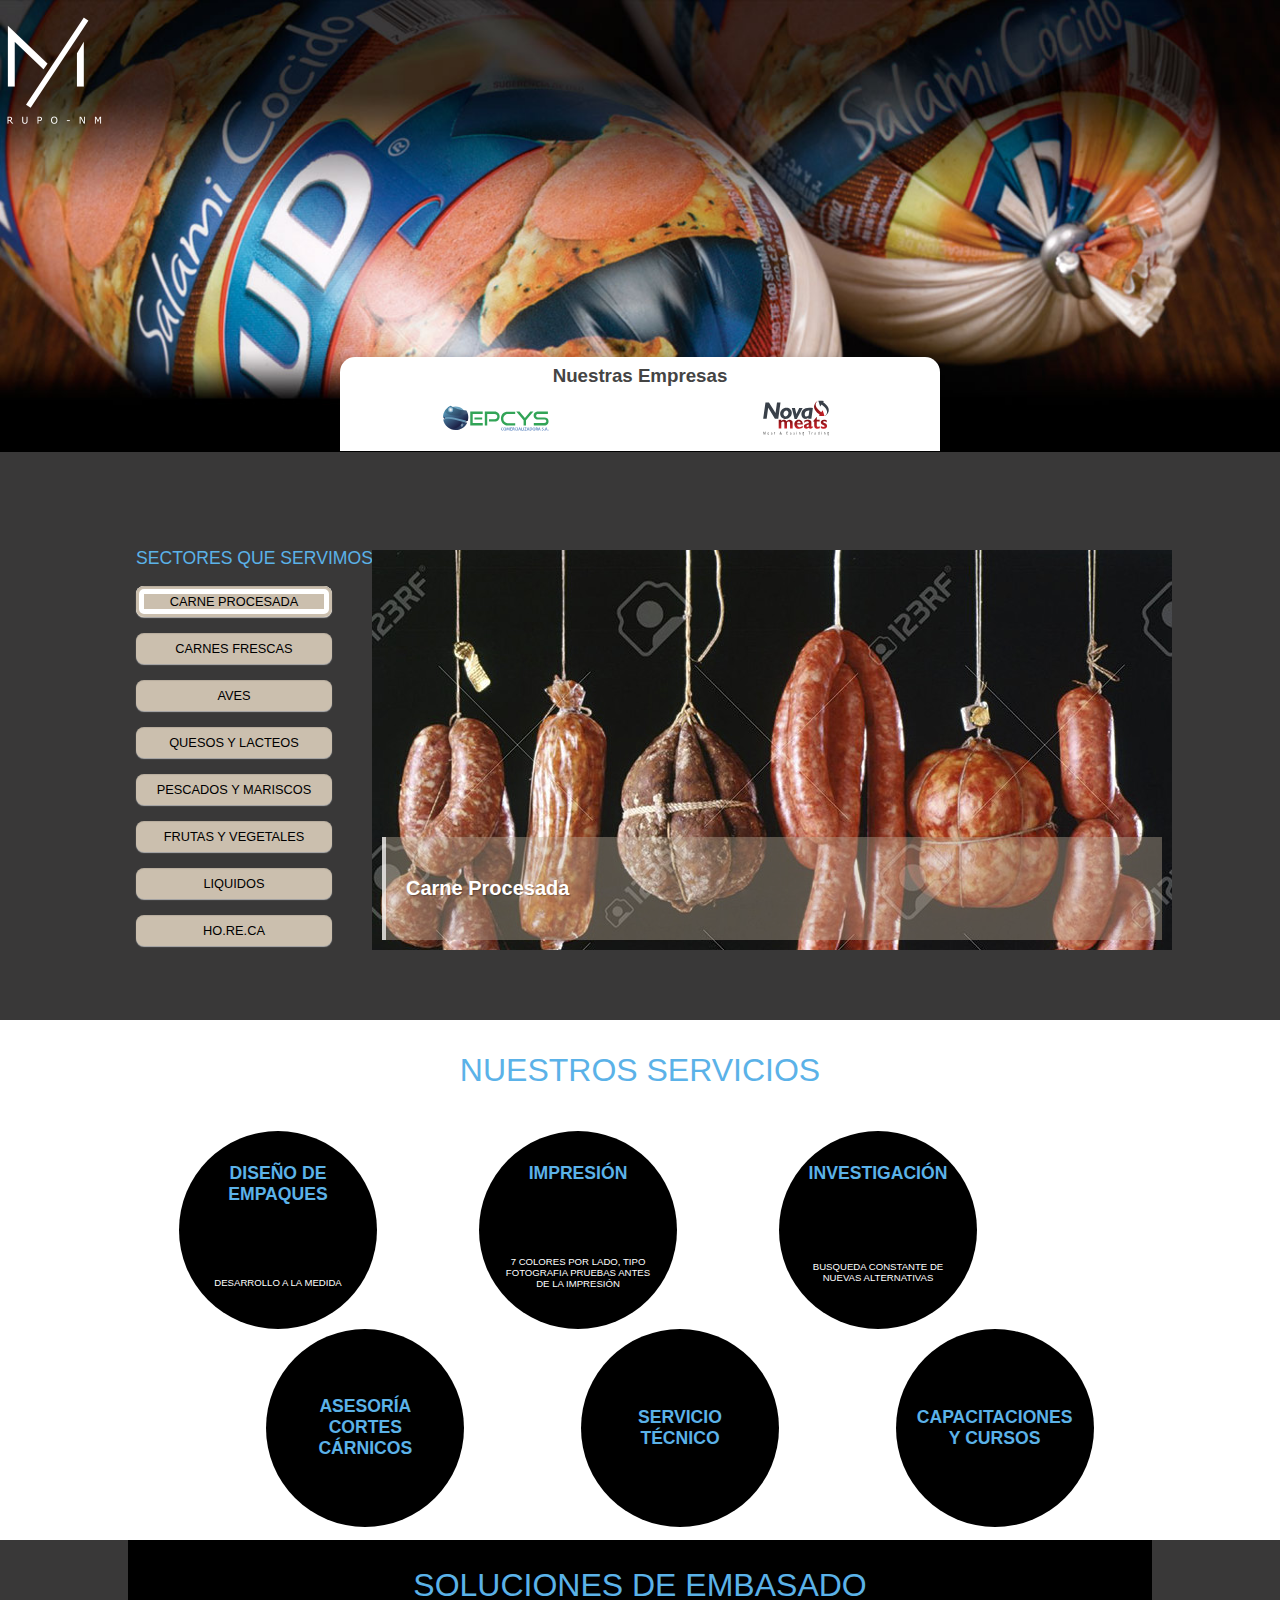
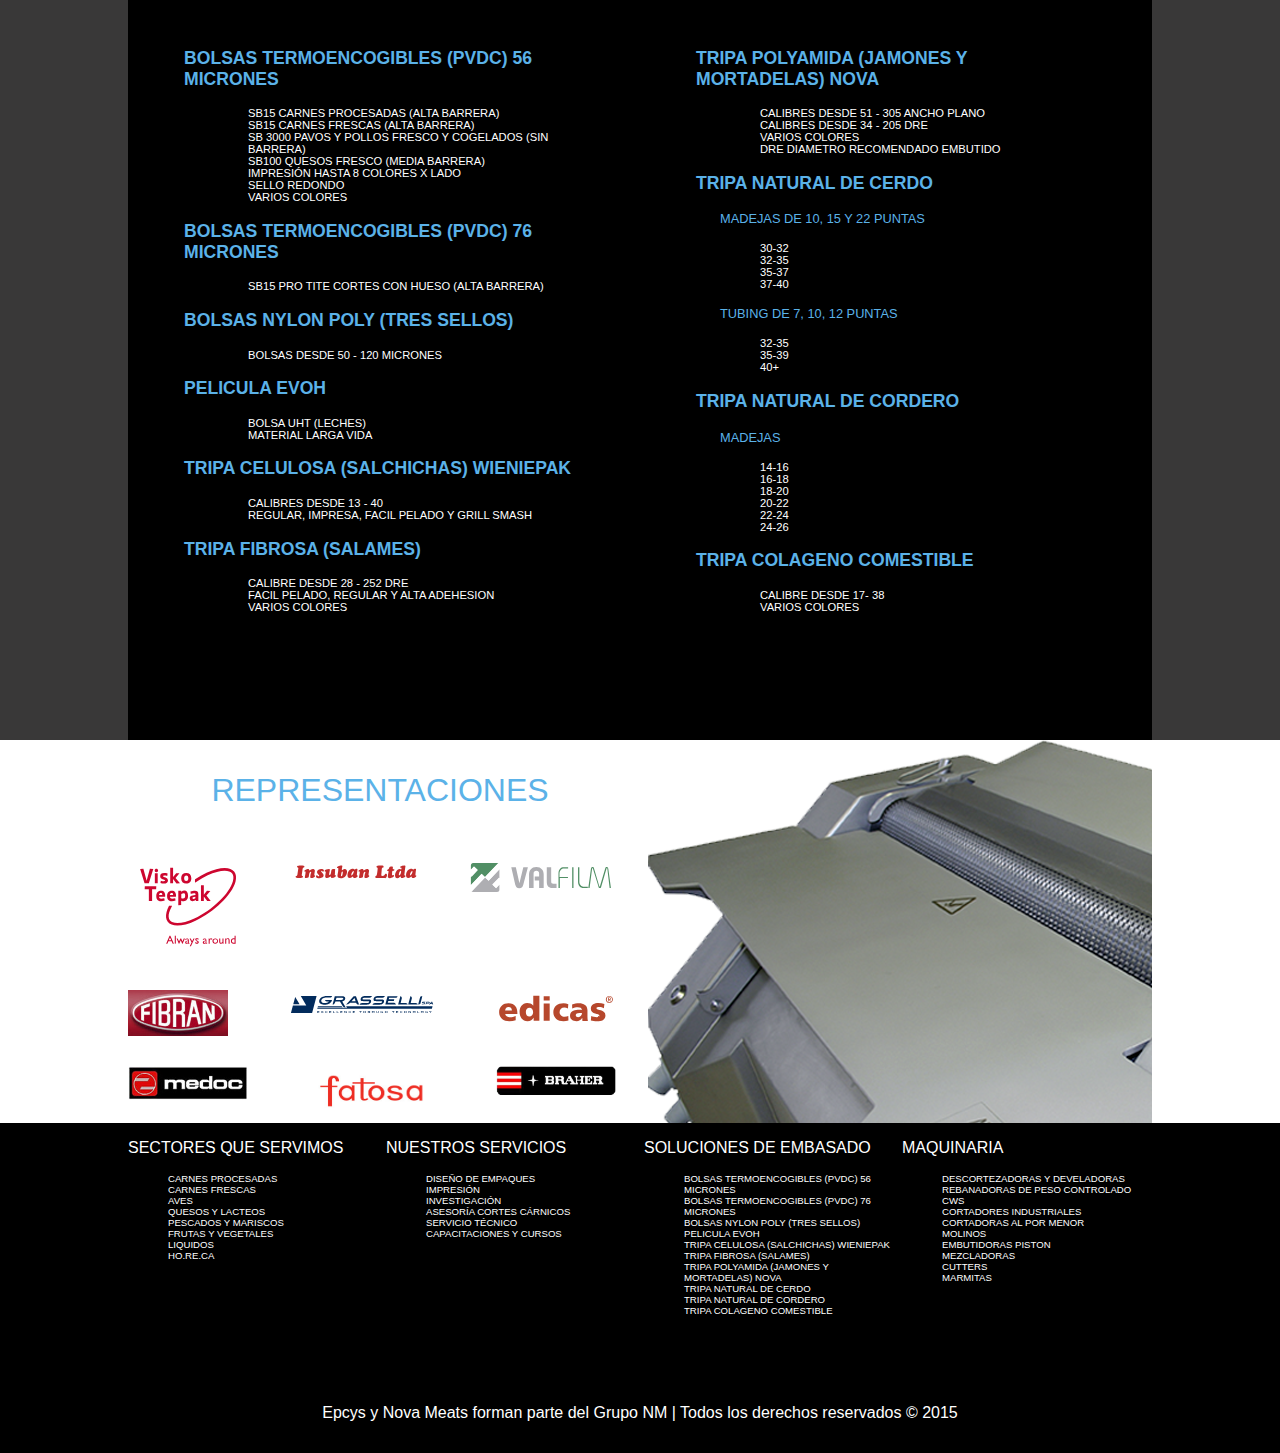
==== index.html @ 017ce6ab "cambio de imagen en pescados y mariscos" ====
<!DOCTYPE html>
<html lang="en"></html>
<head>
  <meta charset="UTF-8"/>
  <title>Grupo NM</title>
  <meta name="viewport" content="width=device-width, initial-scale=1.0"/>
  <link rel="stylesheet" type="text/css" href="./public/css/demo.css"/>
  <link rel="stylesheet" type="text/css" href="./public/css/slicebox.css"/>
  <link rel="stylesheet" type="text/css" href="./public/css/custom.css"/>
  <script type="text/javascript" src="./public/js/vendor/modernizr.custom.46884.js"></script>
  <link rel="stylesheet" href="./public/css/styles.css"/>
</head>
<body>
  <div class="Layout">
    <div class="Header">
      <div class="container">
        <div class="Header-nav"><img src="./public/images/logognm.png" alt="" class="Header-nav_logo"/>
          <ul class="Header-nav_list">
            <l1 class="Header-nav_items">SECTORES QUE SERVIMOS</l1><img src="./public/images/separadores2.png" alt=""/>
            <l1 class="Header-nav_items">NUESTROS SERVICIOS</l1><img src="./public/images/separadores2.png" alt=""/>
            <l1 class="Header-nav_items">SOLUCIONES DE EMBASADO</l1><img src="./public/images/separadores2.png" alt=""/>
            <l1 class="Header-nav_items">MAQUINARIA</l1><img src="./public/images/separadores2.png" alt=""/>
            <l1 class="Header-nav_items">REPRESENTACIONES	</l1>
          </ul>
        </div>
      </div>
      <div class="Header-slides">
        <ul class="rslides">
          <li><img src="./public/images/slides/01.jpg" alt="Salami" title="Salami"/></li>
          <li><img src="./public/images/slides/02.jpg"/></li>
          <li><img src="./public/images/slides/03.jpg"/></li>
          <li><img src="./public/images/slides/04.jpg"/></li>
        </ul>
      </div>
      <div class="Header-empresas">
        <h3 class="h3-Empresas">Nuestras Empresas</h3>
        <div class="Header-empresas_logos"><a href="http://epcys.com/"><img src="./public/svg/logoEpcys.svg" alt="" class="Header-empresas_Epcys"/></a><a href="http://novameats.com.ec/"><img src="./public/svg/logoNova.svg" alt="" class="Header-empresas_Nova"/></a></div>
      </div>
    </div>
    <!-- SECTORES-->
    <div class="Sectores">
      <div class="containerGal">
        <div id="nav-dots" class="nav-dots">
          <div class="Sectores-titulo"> SECTORES QUE SERVIMOS</div><span class="nav-dot-current">CARNE PROCESADA</span><span>CARNES FRESCAS</span><span>AVES</span><span>QUESOS Y LACTEOS</span><span>PESCADOS Y MARISCOS</span><span>FRUTAS Y VEGETALES</span><span>LIQUIDOS</span><span>HO.RE.CA</span>
        </div>
        <div class="wrapper">
          <ul id="sb-slider" class="sb-slider">
            <li><a href="#" target="_blank"><img src="./public/images/gallery/cProcesada.jpg" alt="Carne Procesada"/></a>
              <div class="sb-description">
                <h3>Carne Procesada</h3>
              </div>
            </li>
            <li><a href="#" target="_blank"><img src="./public/images/gallery/cFrescas.jpg" alt="Carnes Frescas"/></a>
              <div class="sb-description">
                <h3>Carnes Frescas</h3>
              </div>
            </li>
            <li><a href="#" target="_blank"><img src="./public/images/gallery/aves.jpg" alt="Aves"/></a>
              <div class="sb-description">
                <h3>Aves</h3>
              </div>
            </li>
            <li><a href="#" target="_blank"><img src="./public/images/gallery/quesosL.jpg" alt="Quesos y Lácteos"/></a>
              <div class="sb-description">
                <h3>Quesos y Lácteos</h3>
              </div>
            </li>
            <li><a href="#" target="_blank"><img src="./public/images/gallery/pescado2.jpg" alt="Pescados y Mariscos"/></a>
              <div class="sb-description">
                <h3>Pescados y Mariscos</h3>
              </div>
            </li>
            <li><a href="#" target="_blank"><img src="./public/images/gallery/frutas.jpg" alt="Frutas y Vegetales"/></a>
              <div class="sb-description">
                <h3>Frutas y Vegetales</h3>
              </div>
            </li>
            <li><a href="#" target="_blank"><img src="./public/images/gallery/liquidos.jpg" alt="Líquidos"/></a>
              <div class="sb-description">
                <h3>Líquidos</h3>
              </div>
            </li>
            <li><a href="#" target="_blank"><img src="./public/images/gallery/horeca.jpg" alt="HO.RE.CA."/></a>
              <div class="sb-description">
                <h3>HO.RE.CA.</h3>
              </div>
            </li>
          </ul>
          <div id="shadow" class="shadow"></div>
        </div>
      </div>
    </div>
    <!-- SERVICIOS-->
    <div class="Servicios">
      <p class="Servicios-titulo">NUESTROS SERVICIOS</p>
      <div class="Contenedor-circulos">
        <div class="Contenedor-circulos_arriba">
          <div class="Servicios-circulos">
            <h2>DISEÑO DE EMPAQUES</h2>
            <p>DESARROLLO A LA MEDIDA</p>
          </div>
          <div class="Servicios-circulos">
            <h2>IMPRESIÓN</h2>
            <p>7 COLORES POR LADO, TIPO FOTOGRAFIA PRUEBAS ANTES DE LA IMPRESIÓN</p>
          </div>
          <div class="Servicios-circulos">
            <h2>INVESTIGACIÓN</h2>
            <p>BUSQUEDA CONSTANTE DE NUEVAS ALTERNATIVAS</p>
          </div>
        </div>
        <div class="Contenedor-circulos_abajo">
          <div class="Servicios-circulos">
            <h2 class="h2-abajo">ASESORÍA CORTES CÁRNICOS</h2>
          </div>
          <div class="Servicios-circulos">
            <h2 class="h2-abajo">SERVICIO TÉCNICO</h2>
          </div>
          <div class="Servicios-circulos">
            <h2 class="h2-abajo">CAPACITACIONES Y CURSOS</h2>
          </div>
        </div>
      </div>
    </div>
    <!-- EMBASADO-->
    <div class="Embasado">
      <h2 class="Embasado-titulo">SOLUCIONES DE EMBASADO</h2>
      <div class="Embasado-layout">
        <div class="Embasado-colIzq">
          <h3>BOLSAS TERMOENCOGIBLES (PVDC) 56 MICRONES</h3>
          <ul>
            <li>SB15 CARNES PROCESADAS (ALTA BARRERA)</li>
            <li>SB15 CARNES FRESCAS (ALTA BARRERA)</li>
            <li>SB 3000  PAVOS Y POLLOS FRESCO Y COGELADOS (SIN BARRERA)</li>
            <li>SB100 QUESOS FRESCO  (MEDIA BARRERA)</li>
            <li>IMPRESIÓN HASTA 8 COLORES X LADO</li>
            <li>SELLO REDONDO</li>
            <li>VARIOS COLORES</li>
          </ul>
          <h3>BOLSAS TERMOENCOGIBLES (PVDC) 76 MICRONES</h3>
          <ul> 
            <li>SB15 PRO TITE CORTES CON HUESO (ALTA BARRERA)</li>
          </ul>
          <h3>BOLSAS NYLON POLY (TRES SELLOS)</h3>
          <ul> 
            <li>BOLSAS DESDE 50  - 120 MICRONES</li>
          </ul>
          <h3>PELICULA EVOH </h3>
          <ul>
            <li>BOLSA UHT (LECHES)</li>
            <li>MATERIAL LARGA VIDA</li>
          </ul>
          <h3>TRIPA CELULOSA  (SALCHICHAS) WIENIEPAK</h3>
          <ul>
            <li>CALIBRES DESDE 13 - 40</li>
            <li>REGULAR, IMPRESA, FACIL PELADO Y GRILL SMASH</li>
          </ul>
          <h3>TRIPA FIBROSA (SALAMES)</h3>
          <ul>
            <li>CALIBRE DESDE 28 - 252 DRE</li>
            <li>FACIL PELADO, REGULAR Y ALTA ADEHESION</li>
            <li>VARIOS COLORES</li>
          </ul>
        </div>
        <!-- COLUMNA DERECHA-->
        <div class="Embasado-colDer">
          <h3>TRIPA POLYAMIDA (JAMONES Y MORTADELAS) NOVA</h3>
          <ul>
            <li>CALIBRES DESDE 51 - 305 ANCHO PLANO</li>
            <li>CALIBRES DESDE 34 - 205 DRE</li>
            <li>VARIOS COLORES</li>
            <li>DRE DIAMETRO RECOMENDADO EMBUTIDO</li>
          </ul>
          <h3>TRIPA NATURAL DE CERDO</h3>
          <p id="Embasado-colDer_subtitulo">MADEJAS DE 10, 15 Y 22 PUNTAS</p>
          <ul> 
            <li>30-32</li>
            <li>32-35</li>
            <li>35-37</li>
            <li>37-40</li>
          </ul>
          <p id="Embasado-colDer_subtitulo">TUBING  DE  7, 10, 12 PUNTAS</p>
          <ul> 
            <li>32-35</li>
            <li>35-39</li>
            <li>40+</li>
          </ul>
          <h3>TRIPA NATURAL DE CORDERO</h3>
          <p id="Embasado-colDer_subtitulo">MADEJAS</p>
          <ul>
            <li>14-16</li>
            <li>16-18</li>
            <li>18-20</li>
            <li>20-22</li>
            <li>22-24</li>
            <li>24-26</li>
          </ul>
          <h3>TRIPA COLAGENO COMESTIBLE</h3>
          <ul>
            <li>CALIBRE DESDE 17- 38</li>
            <li>VARIOS COLORES</li>
          </ul>
        </div>
      </div>
    </div>
    <!-- MAQUINARIA-->
    <div class="Maquinaria">
      <div class="Maquinaria-layout">
        <div class="Maquinaria-representaciones">
          <p>REPRESENTACIONES</p>
          <div class="Maquinaria-representaciones_logos"><a href="http://www.viskoteepak.com/"><img src="./public/svg/logoVisko.svg" alt="Viskoteepak" class="logo-visko"/></a><a href="http://190.107.176.73/~prodinwe/www/"><img src="./public/svg/logoInsuban.svg" alt="Insuban" class="logo-insuban"/></a><a href="http://www.valfilm.com.br/?language=es"><img src="./public/svg/logoValfilm.svg" alt="Valfilm" class="logo-valfilm"/></a><a href="http://grupofibran.com/fibran/home.php"><img src="./public/images/logoFibran.jpg" alt="Fibran" class="logo-fibran"/></a><a href="http://www.grasselli.com/es"><img src="./public/svg/logoGrasselli.svg" alt="Grasselli" class="logo-grasselli"/></a><a href="http://www.edicas.es/Inici"><img src="./public/svg/logoEdicas.svg" alt="Edicas" class="logo-edicas"/></a><a href="http://www.medocsa.com/"><img src="./public/images/logoMedoc.jpg" alt="Medoc" class="logo-medoc"/></a><a href="http://fatosa.com/"><img src="./public/images/logoFatosa.jpg" alt="Fatosa" class="logo-braher"/></a><a href="http://www.braher.com/"><img src="./public/images/logoBraher.png" alt="Braher" class="logo-braher"/></a></div>
        </div>
        <div class="Maquinaria-fondo"></div>
        <!--	p(class="Maquinaria-fondo_titulo") MAQUINARIA-->
      </div>
      <!-- FOOTER-->
    </div>
    <div class="Footer">
      <div class="Footer-layout">
        <div class="Footer-layout_col">
          <p class="Footer-titulos">SECTORES QUE SERVIMOS</p>
          <ul class="Footer-texto">
            <li>CARNES PROCESADAS</li>
            <li>CARNES FRESCAS</li>
            <li>AVES</li>
            <li>QUESOS Y LACTEOS</li>
            <li>PESCADOS Y MARISCOS</li>
            <li>FRUTAS Y VEGETALES</li>
            <li>LIQUIDOS</li>
            <li>HO.RE.CA</li>
          </ul>
        </div>
        <div class="Footer-layout_col">
          <p class="Footer-titulos">NUESTROS SERVICIOS</p>
          <ul class="Footer-texto">
            <li>DISEÑO DE EMPAQUES</li>
            <li>IMPRESIÓN</li>
            <li>INVESTIGACIÓN</li>
            <li>ASESORÍA CORTES CÁRNICOS</li>
            <li>SERVICIO TÉCNICO</li>
            <li>CAPACITACIONES Y CURSOS</li>
          </ul>
        </div>
        <div class="Footer-layout_col">
          <p class="Footer-titulos">SOLUCIONES DE EMBASADO</p>
          <ul class="Footer-texto">
            <li>BOLSAS TERMOENCOGIBLES (PVDC) 56 MICRONES</li>
            <li>BOLSAS TERMOENCOGIBLES (PVDC) 76 MICRONES</li>
            <li>BOLSAS NYLON POLY (TRES SELLOS)</li>
            <li>PELICULA EVOH</li>
            <li>TRIPA CELULOSA  (SALCHICHAS) WIENIEPAK</li>
            <li>TRIPA FIBROSA (SALAMES)</li>
            <li>TRIPA POLYAMIDA (JAMONES Y MORTADELAS) NOVA</li>
            <li>TRIPA NATURAL DE CERDO</li>
            <li>TRIPA NATURAL DE CORDERO</li>
            <li>TRIPA COLAGENO COMESTIBLE</li>
          </ul>
        </div>
        <div class="Footer-layout_col">
          <p class="Footer-titulos">MAQUINARIA</p>
          <ul class="Footer-texto">
            <li>DESCORTEZADORAS Y DEVELADORAS</li>
            <li>REBANADORAS DE PESO CONTROLADO CWS</li>
            <li>CORTADORES INDUSTRIALES</li>
            <li>CORTADORAS AL POR MENOR</li>
            <li>MOLINOS</li>
            <li>EMBUTIDORAS PISTON</li>
            <li>MEZCLADORAS</li>
            <li>CUTTERS</li>
            <li>MARMITAS</li>
          </ul>
        </div>
      </div>
      <div class="Footer-layout_copy">
        <p>Epcys y Nova Meats forman parte del <a href="http://gruponm.com/" class="linkGNM">Grupo NM | </a>Todos los derechos reservados © 2015</p>
      </div>
      <!-- Script		-->
    </div>
  </div>
  <script src="https://ajax.googleapis.com/ajax/libs/jquery/2.1.3/jquery.min.js"></script>
  <script src="./public/js/vendor/responsiveslides.min.js"></script>
  <script src="./public/js/slides.js"></script>
  <script type="text/javascript" src="./public/js/vendor/jquery.slicebox.js"></script>
  <script src="./public/js/gallery.js"></script>
</body>
---- public/css/demo.css ----
/**,
*:after,
*:before {
	-webkit-box-sizing: border-box;
	-moz-box-sizing: border-box;
	box-sizing: border-box;
	padding: 0;
	margin: 0;
}*/

/* Clearfix hack by Nicolas Gallagher: http://nicolasgallagher.com/micro-clearfix-hack/ */
.clearfix:after {
	content: "";
	display: table;
	clear: both;
}

/* General Demo Style */
body {
	background: #e4ebe9 url(../images/fancy_deboss.png) repeat top left;
	color: #444;
	font-family: "PT Sans Narrow", Arial, sans-serif;
	font-size: 13px;
	font-weight: 400;
    -webkit-font-smoothing: antialiased;
    overflow-x: hidden;
    min-width: 320px;
}

a {
	color: #000;
	text-decoration: none;
}

/*h1, h2, h5 {
	margin: 20px 20px 30px 20px;
	font-size: 56px;
	color: #fff;
	font-family: "Volkhov", serif;
	text-align: center;
	font-weight: 700;
	text-shadow: 1px 1px 3px #e0d1bc;
}*/

/*h1 span, h5 {
	font-size: 18px;
	display: block;
	font-style: italic;
	color: #997f5a;
	font-weight: 400;
	text-shadow: 0px 1px 1px #fff;
}*/

.containerGal {
	display: flex;
	justify-content: space-between;
	width: 1024px;
	height: 520px;
}

.wrapper {
	position: relative;
	width: 800px;
	left: 20px;
	top: 40px;
}

/* Header Style */
.codrops-top {
	line-height: 24px;
	font-size: 11px;
	background: #fff;
	background: rgba(255, 255, 255, 0.8);
	text-transform: uppercase;
	z-index: 9999;
	position: relative;
	font-family: Cambria, Georgia, serif;
	box-shadow: 1px 0px 2px rgba(0,0,0,0.2);
}

.codrops-top a {
	padding: 0px 10px;
	letter-spacing: 1px;
	color: #333;
	display: inline-block;
}

.codrops-top a:hover {
	background: rgba(255,255,255,0.6);
}

.codrops-top span.right {
	float: right;
}

.codrops-top span.right a {
	float: left;
	display: block;
}

/* More examples buttons */

.more {
	position: relative;
	clear: both;
	padding: 20px;
}

.more:before {
	content: "";
	position: absolute;
	background-color: #ddd1b6;
	box-shadow: 0 1px 0 rgba(255,255,255,0.8);
	height: 1px;
	width: 440px;
	left: 50%;
	margin-left: -220px;
	top: -10px;
}

.more ul {
	display: block;
	height: 32px;
	text-align: center;
}

.more ul li {
	display: inline-block;
	line-height: 24px;
}

.more ul li.selected a,
.more ul li.selected a:hover {
	background: #ae997a;
	color: #fff;
	text-shadow: none;
}

.more ul li a {
	text-shadow: 1px 1px 1px #fff;
	color: #555;
	background: #fbf9f5;
	padding: 2px 5px;
	margin: 0 2px;
	line-height: 18px;
	display: inline-block;
	box-shadow: 1px 1px 2px rgba(0,0,0,0.3);
}

.more ul li a:hover {
	background: #8c795d;
	color: #fff;
	text-shadow: none;
}

p.info {
	font-family: "Volkhov", serif;
	font-style: italic;
	color: #997f5a;
	text-shadow: 0 1px 0 rgba(255, 255, 255, 0.9);
	padding: 20px;
	display: block;
	clear: both;
	text-align: center;
	width: 100%;
	max-wdith: 440px;
	margin: 0 auto;
}
---- public/css/slicebox.css ----
/* Slicebox Style */
.sb-slider {
	margin: 10px auto;
	position: relative;
	overflow: hidden;
	height: 400px;
	list-style-type: none;
	padding: 0;
	max-width: 800px !important;
}

.sb-slider li {
	margin: 0;
	padding: 0;
	display: none;
}

.sb-slider li > a {
	outline: none;
}

.sb-slider li > a img {
	border: none;
}

.sb-slider img {
	max-width: 100%;
	display: block;
}

.sb-description {
	padding: 20px;
	bottom: 10px;
	left: 10px;
	right: 10px;
	z-index: 1000;
	position: absolute;
	background: #CBBFAE;
	background: rgba(190,176,155, 0.4);
	border-left: 4px solid rgba(255,255,255,0.7);
	-ms-filter:"progid:DXImageTransform.Microsoft.Alpha(Opacity=0)";
	filter: alpha(opacity=0);	
	opacity: 0;
	color: #fff;

	-webkit-transition: all 200ms;
	-moz-transition: all 200ms;
	-o-transition: all 200ms;
	-ms-transition: all 200ms;
	transition: all 200ms;
}

.sb-slider li.sb-current .sb-description {
	-ms-filter:"progid:DXImageTransform.Microsoft.Alpha(Opacity=80)";
	filter: alpha(opacity=80);	
	opacity: 1;
}

.sb-slider li.sb-current .sb-description:hover {
	-ms-filter:"progid:DXImageTransform.Microsoft.Alpha(Opacity=99)";
	filter: alpha(opacity=99);	
	background: rgba(190,176,155, 0.7);
}

.sb-perspective {
	position: relative;
}

.sb-perspective > div {
	position: absolute;

	-webkit-transform-style: preserve-3d;
	-moz-transform-style: preserve-3d;
	-o-transform-style: preserve-3d;
	-ms-transform-style: preserve-3d;
	transform-style: preserve-3d;

	-webkit-backface-visibility : hidden;
	-moz-backface-visibility : hidden;
	-o-backface-visibility : hidden;
	-ms-backface-visibility : hidden;
	backface-visibility : hidden;
}

.sb-side {
	margin: 0;
	display: block;
	position: absolute;

	-moz-backface-visibility : hidden;

	-webkit-transform-style: preserve-3d;
	-moz-transform-style: preserve-3d;
	-o-transform-style: preserve-3d;
	-ms-transform-style: preserve-3d;
	transform-style: preserve-3d;
}
---- public/css/custom.css ----
.shadow {
	width: 100%;
	height: 168px;
	position: relative;
	margin-top: -110px;
	background: transparent url('../Slicedox/images/shadow.png') no-repeat bottom center;
	background-size: 100% 100%; /* stretches it */
	z-index: -1;
	display: none;
}

.sb-description h3 {
	font-size: 20px;
	text-shadow: 1px 1px 1px rgba(0,0,0,0.3);
}

.sb-description h3 a {
	color: #4a3c27;
	text-shadow: 0 1px 1px rgba(255,255,255,0.5);
}

.nav-arrows {
	display: none;
}

.nav-arrows a {
	width: 42px;
	height: 42px;
	background: #cbbfae url('../Slicedox/images/nav.png') no-repeat top left;
	position: absolute;
	top: 50%;
	left: 2px;
	text-indent: -9000px;
	cursor: pointer;
	margin-top: -21px;
	opacity: 0.9;
	border-radius: 50%;
	box-shadow: 0 1px 1px rgba(255,255,255,0.8);
}

.nav-arrows a:first-child{
	left: auto;
	right: 2px;
	background-position: top right;
}

.nav-arrows a:hover {
	opacity: 1;
}

.nav-dots {
	text-align: center;
	display: flex;
	flex-direction: column;
	bottom: -5px;
	width: 200px;
	left: 0;
	/*display: none;*/
}

.nav-dots span {
	width: 180px;
	margin: .5rem;
	padding: .5rem;
	background: #cbbfae;
	cursor: pointer;
	color: black;
	border-radius: .5rem;
	font-size: .8rem;
	box-shadow: 
		0 1px 1px rgba(255,255,255,0.6), 
		inset 0 1px 1px rgba(0,0,0,0.1);
}

.nav-dots span.nav-dot-current {
	box-shadow: 
		0 1px 1px rgba(255,255,255,0.6), 
		inset 0 1px 1px rgba(0,0,0,0.1), 
		inset 0 0 0 3px #cbbfae,
		inset 0 0 0 8px #fff;
}

.nav-options {
	width: 70px;
	height: 30px;
	position: absolute;
	right: 70px;
	bottom: 0px;
	display: none;
}

.nav-options span {
	width: 30px;
	height: 30px;
	background: #cbbfae url('../Slicedox/images/options.png') no-repeat top left;
	text-indent: -9000px;
	cursor: pointer;
	opacity: 0.7;
	display: inline-block;
	border-radius: 50%;
}

.nav-options span:first-child{
	background-position: -30px 0px;
	margin-right: 3px;
}

.nav-options span:hover {
	opacity: 1;
}
---- public/css/styles.css ----
@import url("https://fonts.googleapis.com/css?family=Exo:400,800,200");
.rslides{position:relative;list-style:none;overflow:hidden;width:100%;padding:0;margin:0}.rslides li{-webkit-backface-visibility:hidden;position:absolute;display:none;width:100%;left:0;top:0}.rslides li:first-child{position:relative;display:block;float:left}.rslides img{display:block;height:auto;float:left;width:100%;border:0}body{background:#807c7c;margin:0;padding:0;font-family:'Exo' sans-serif;font-size:16px}li{list-style:none}a{text-decoration:none}.Layout{background:#393838;display:-webkit-box;display:-moz-box;display:-webkit-flex;display:-ms-flexbox;display:box;display:flex;-webkit-box-pack:center;-moz-box-pack:center;-o-box-pack:center;-ms-flex-pack:center;-webkit-justify-content:center;justify-content:center;-webkit-box-lines:multiple;-moz-box-lines:multiple;-o-box-lines:multiple;-webkit-flex-wrap:wrap;-ms-flex-wrap:wrap;flex-wrap:wrap;max-width:1366px;min-height:100vh;margin:0 auto;}.Layout .Header{display:-webkit-box;display:-moz-box;display:-webkit-flex;display:-ms-flexbox;display:box;display:flex;-webkit-box-pack:center;-moz-box-pack:center;-o-box-pack:center;-ms-flex-pack:center;-webkit-justify-content:center;justify-content:center;-webkit-box-lines:multiple;-moz-box-lines:multiple;-o-box-lines:multiple;-webkit-flex-wrap:wrap;-ms-flex-wrap:wrap;flex-wrap:wrap;width:100%;height:500px;}.Layout .Header-slides{background:#000;width:100%;z-index:1}.Layout .Header .Header-nav{display:-webkit-box;display:-moz-box;display:-webkit-flex;display:-ms-flexbox;display:box;display:flex;-webkit-box-pack:justify;-moz-box-pack:justify;-o-box-pack:justify;-ms-flex-pack:justify;-webkit-justify-content:space-between;justify-content:space-between;-webkit-box-align:center;-moz-box-align:center;-o-box-align:center;-ms-flex-align:center;-webkit-align-items:center;align-items:center;color:#fff;width:1363px;height:140px}.Layout .Header-nav_logo{width:111px;height:107px;margin:0 1rem 0 2rem}.Layout .Header-nav_list{display:-webkit-box;display:-moz-box;display:-webkit-flex;display:-ms-flexbox;display:box;display:flex;-webkit-box-pack:distribute;-moz-box-pack:distribute;-o-box-pack:distribute;-ms-flex-pack:distribute;-webkit-justify-content:space-around;justify-content:space-around;-webkit-box-align:center;-moz-box-align:center;-o-box-align:center;-ms-flex-align:center;-webkit-align-items:center;align-items:center;margin:0;padding:0;width:850px;height:50px;display:none}.Layout .Header-nav_items{font-size:.8rem;height:auto}.Layout .Header-empresas{-webkit-border-radius:15px 15px 0 0;border-radius:15px 15px 0 0;width:600px;height:94px;background:#fff;z-index:3;position:relative;top:-95px}.Layout .Header-empresas_logos{-webkit-box-align:center;-moz-box-align:center;-o-box-align:center;-ms-flex-align:center;-webkit-align-items:center;align-items:center;display:-webkit-box;display:-moz-box;display:-webkit-flex;display:-ms-flexbox;display:box;display:flex;-webkit-box-pack:distribute;-moz-box-pack:distribute;-o-box-pack:distribute;-ms-flex-pack:distribute;-webkit-justify-content:space-around;justify-content:space-around;width:100%;height:60px}.Layout .Header .h3-Empresas{text-align:center;margin:.5rem 0 .2rem 0}.Layout .Header-empresas_Epcys{width:136px;height:31px}.Layout .Header-empresas_Nova{width:112px;height:40px}.Layout .container{position:absolute;z-index:2}.Layout .Sectores{display:-webkit-box;display:-moz-box;display:-webkit-flex;display:-ms-flexbox;display:box;display:flex;-webkit-box-pack:center;-moz-box-pack:center;-o-box-pack:center;-ms-flex-pack:center;-webkit-justify-content:center;justify-content:center;-webkit-box-pack:justify;-moz-box-pack:justify;-o-box-pack:justify;-ms-flex-pack:justify;-webkit-justify-content:space-between;justify-content:space-between;width:1024px;height:520px;}.Layout .Sectores-titulo{color:#5bb2e8;font-size:1.1rem;text-align:center;margin:3rem 0 0 .5rem;text-align:left;width:240px;height:30px}.Layout .Sectores-titulo_list{color:#fff;font-family:'Exo';font-size:.8rem;font-weight:200;text-decoration:none;text-align:left;margin-left:3rem}.Layout .Servicios{display:-webkit-box;display:-moz-box;display:-webkit-flex;display:-ms-flexbox;display:box;display:flex;-webkit-box-pack:center;-moz-box-pack:center;-o-box-pack:center;-ms-flex-pack:center;-webkit-justify-content:center;justify-content:center;-webkit-box-lines:multiple;-moz-box-lines:multiple;-o-box-lines:multiple;-webkit-flex-wrap:wrap;-ms-flex-wrap:wrap;flex-wrap:wrap;background:#fff;width:100%;height:520px;}.Layout .Servicios-titulo{color:#5bb2e8;font-size:2rem;text-align:center;width:100%}.Layout .Servicios-circulos{display:-webkit-box;display:-moz-box;display:-webkit-flex;display:-ms-flexbox;display:box;display:flex;-webkit-box-pack:center;-moz-box-pack:center;-o-box-pack:center;-ms-flex-pack:center;-webkit-justify-content:center;justify-content:center;-webkit-box-lines:multiple;-moz-box-lines:multiple;-o-box-lines:multiple;-webkit-flex-wrap:wrap;-ms-flex-wrap:wrap;flex-wrap:wrap;background:#000;width:198px;height:198px;-webkit-border-radius:50%;border-radius:50%}.Layout .Servicios-circulos h2{color:#fff;text-align:center;margin:2rem;color:#5bb2e8;font-size:1.1rem;text-align:center}.Layout .Servicios-circulos p{color:#fff;font-size:.6rem;text-align:center;width:150px}.Layout .Servicios .Contenedor-circulos{width:1024px;height:400px;}.Layout .Servicios .Contenedor-circulos_arriba{display:-webkit-box;display:-moz-box;display:-webkit-flex;display:-ms-flexbox;display:box;display:flex;-webkit-box-pack:distribute;-moz-box-pack:distribute;-o-box-pack:distribute;-ms-flex-pack:distribute;-webkit-justify-content:space-around;justify-content:space-around;width:900px}.Layout .Servicios .Contenedor-circulos_abajo{display:-webkit-box;display:-moz-box;display:-webkit-flex;display:-ms-flexbox;display:box;display:flex;-webkit-box-pack:distribute;-moz-box-pack:distribute;-o-box-pack:distribute;-ms-flex-pack:distribute;-webkit-justify-content:space-around;justify-content:space-around;padding-left:5rem}.Layout .Servicios .Contenedor-circulos .h2-abajo{display:-webkit-box;display:-moz-box;display:-webkit-flex;display:-ms-flexbox;display:box;display:flex;-webkit-box-align:center;-moz-box-align:center;-o-box-align:center;-ms-flex-align:center;-webkit-align-items:center;align-items:center}.Layout .Embasado{background:#000;width:1024px;height:800px;}.Layout .Embasado-titulo{color:#5bb2e8;font-size:2rem;text-align:center;font-size:2rem;font-weight:normal;width:100%}.Layout .Embasado-layout{display:-webkit-box;display:-moz-box;display:-webkit-flex;display:-ms-flexbox;display:box;display:flex;-webkit-box-pack:distribute;-moz-box-pack:distribute;-o-box-pack:distribute;-ms-flex-pack:distribute;-webkit-justify-content:space-around;justify-content:space-around}.Layout .Embasado-colIzq{width:400px}.Layout .Embasado-colIzq h3{color:#5bb2e8;font-size:1.1rem;text-align:center;text-align:left}.Layout .Embasado-colIzq ul,.Layout .Embasado p{color:#fff;margin-left:1.5rem}.Layout .Embasado-colIzq li,.Layout .Embasado p{font-size:.7rem}.Layout .Embasado-colDer{width:400px}.Layout .Embasado-colDer h3{color:#5bb2e8;font-size:1.1rem;text-align:center;text-align:left}.Layout .Embasado #Embasado-colDer_subtitulo{color:#5bb2e8;font-size:.8rem}.Layout .Embasado-colDer ul,.Layout .Embasado p{color:#fff;margin-left:1.5rem}.Layout .Embasado-colDer li,.Layout .Embasado p{font-size:.7rem}.Layout .Maquinaria{background:#fff;display:-webkit-box;display:-moz-box;display:-webkit-flex;display:-ms-flexbox;display:box;display:flex;-webkit-box-pack:center;-moz-box-pack:center;-o-box-pack:center;-ms-flex-pack:center;-webkit-justify-content:center;justify-content:center;width:100%;height:383px;}.Layout .Maquinaria-layout{display:-webkit-box;display:-moz-box;display:-webkit-flex;display:-ms-flexbox;display:box;display:flex;width:1024px}.Layout .Maquinaria-representaciones{width:50%;height:383px}.Layout .Maquinaria-representaciones p{color:#5bb2e8;font-size:2rem;text-align:center}.Layout .Maquinaria-representaciones_logos{display:-webkit-box;display:-moz-box;display:-webkit-flex;display:-ms-flexbox;display:box;display:flex;-webkit-box-pack:justify;-moz-box-pack:justify;-o-box-pack:justify;-ms-flex-pack:justify;-webkit-justify-content:space-between;justify-content:space-between;-webkit-box-lines:multiple;-moz-box-lines:multiple;-o-box-lines:multiple;-webkit-flex-wrap:wrap;-ms-flex-wrap:wrap;flex-wrap:wrap;height:270px;margin:0 1rem 0 0}.Layout .Maquinaria-representaciones_logos a{margin:.8rem 0}.Layout .Maquinaria .logo-visko{width:120px}.Layout .Maquinaria .logo-valfilm{width:150px}.Layout .Maquinaria .logo-edicas{width:120px}.Layout .Maquinaria .logo-insuban{width:130px}.Layout .Maquinaria .logo-grasselli{width:150px}.Layout .Maquinaria .logo-medoc{width:120px}.Layout .Maquinaria .logo-braher{width:120px}.Layout .Maquinaria .logo-fibran{width:100px}.Layout .Maquinaria-fondo{background-image:url("../images/maquinaria.png");margin-left:1rem;width:50%}.Layout .Maquinaria-fondo_titulo{color:#fff;font-size:2rem;margin-right:4rem;text-align:right}.Layout .Footer{display:-webkit-box;display:-moz-box;display:-webkit-flex;display:-ms-flexbox;display:box;display:flex;-webkit-box-pack:center;-moz-box-pack:center;-o-box-pack:center;-ms-flex-pack:center;-webkit-justify-content:center;justify-content:center;-webkit-box-lines:multiple;-moz-box-lines:multiple;-o-box-lines:multiple;-webkit-flex-wrap:wrap;-ms-flex-wrap:wrap;flex-wrap:wrap;background:#000;width:100%;height:330px;}.Layout .Footer-layout{display:-webkit-box;display:-moz-box;display:-webkit-flex;display:-ms-flexbox;display:box;display:flex;-webkit-box-pack:center;-moz-box-pack:center;-o-box-pack:center;-ms-flex-pack:center;-webkit-justify-content:center;justify-content:center;-webkit-box-pack:justify;-moz-box-pack:justify;-o-box-pack:justify;-ms-flex-pack:justify;-webkit-justify-content:space-between;justify-content:space-between;width:1024px;height:250px}.Layout .Footer-titulos,.Layout .Footer-texto{color:#fff}.Layout .Footer-texto{font-size:.6rem}.Layout .Footer-layout_col{width:250px}.Layout .Footer-layout_copy{display:-webkit-box;display:-moz-box;display:-webkit-flex;display:-ms-flexbox;display:box;display:flex}.Layout .Footer-layout_copy p{color:#fff}.Layout .Footer .linkGNM{color:#fff}
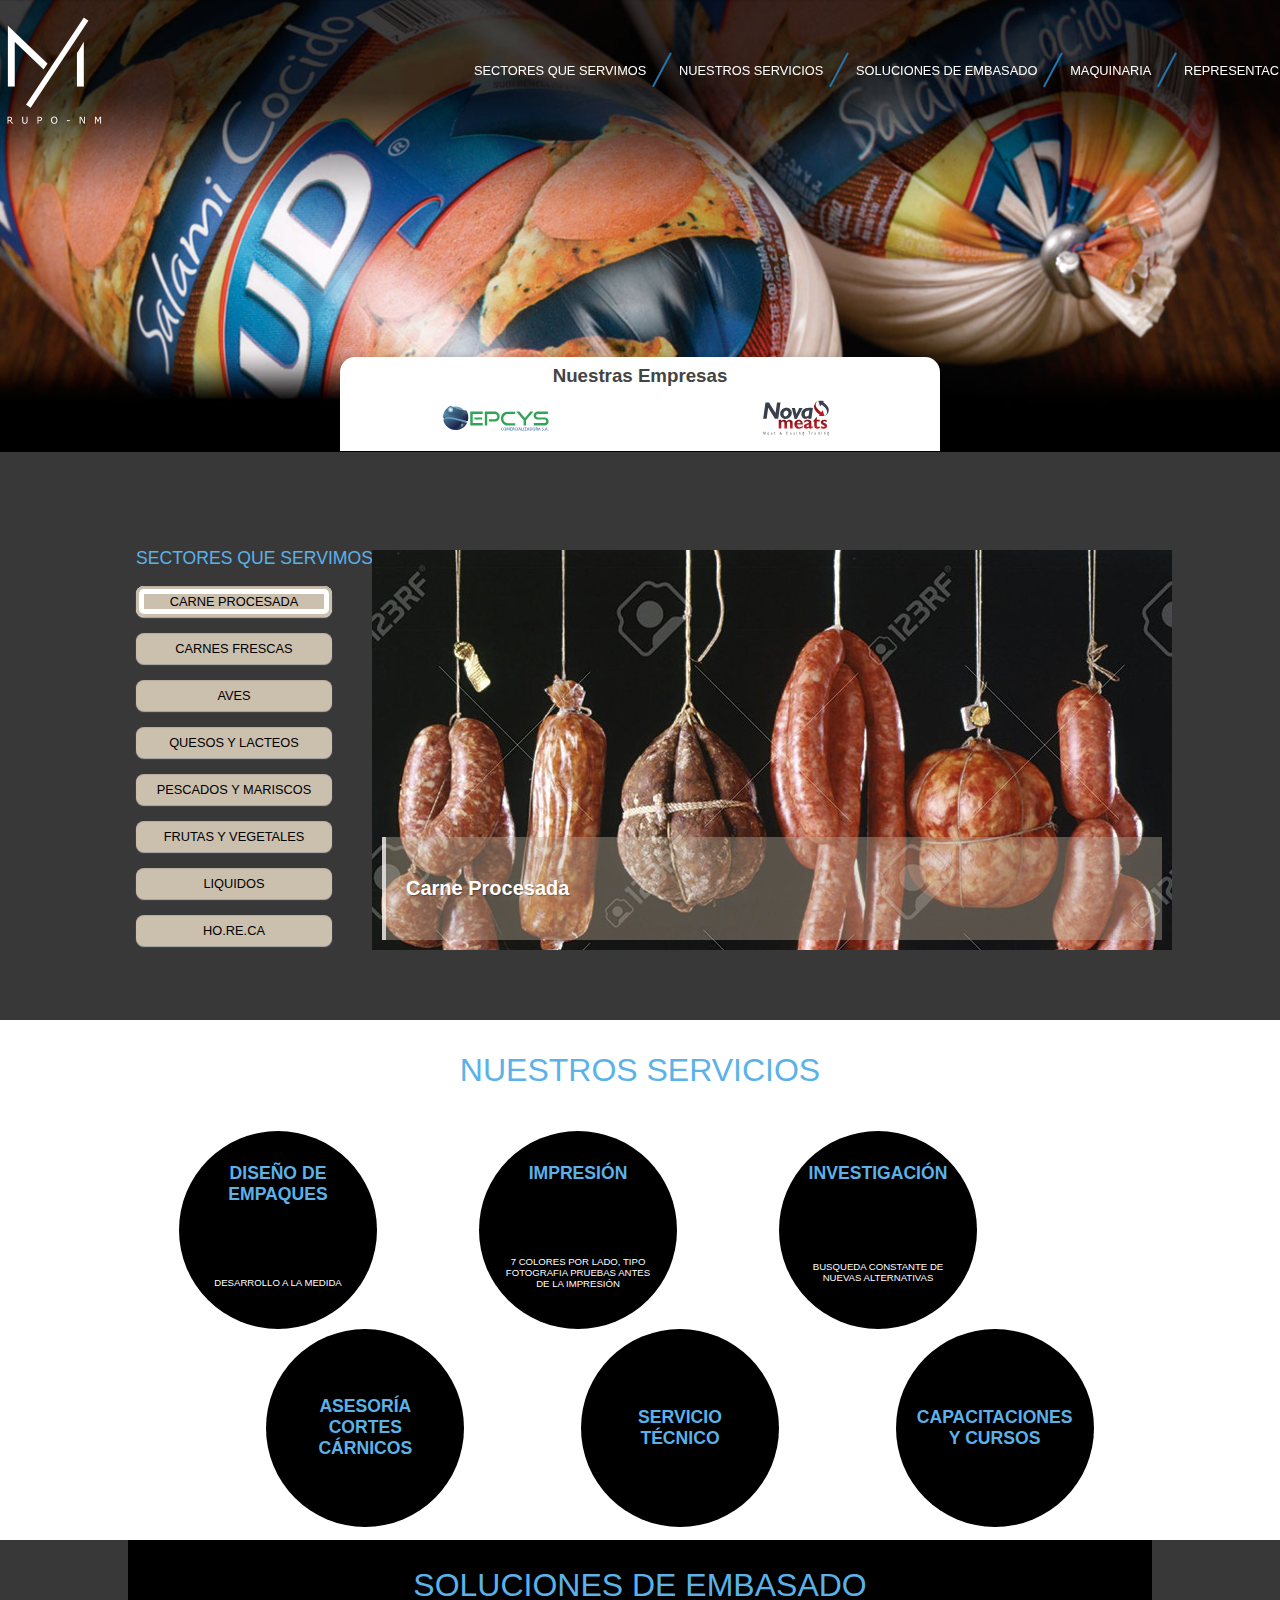
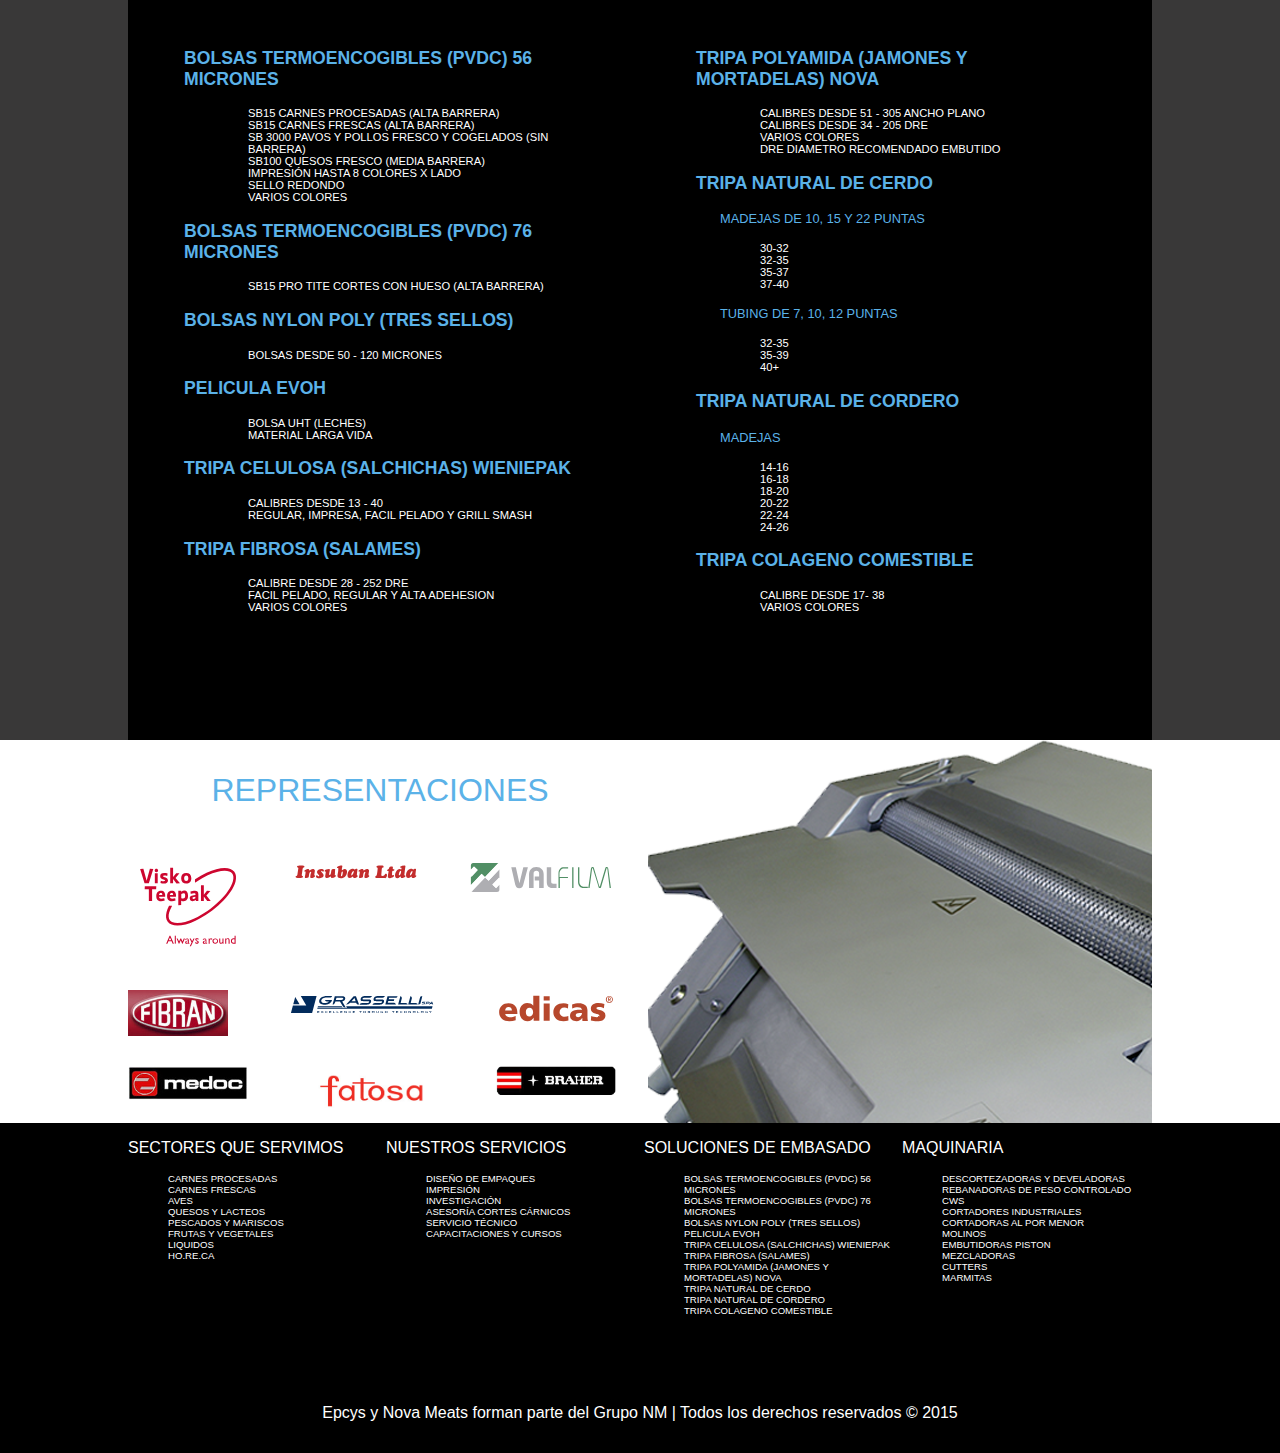
==== commit 0d03647a: "enlazamos el home con embasados" ====
--- a/index.html
+++ b/index.html
@@ -18,7 +18,7 @@
           <ul class="Header-nav_list">
             <l1 class="Header-nav_items">SECTORES QUE SERVIMOS</l1><img src="./public/images/separadores2.png" alt=""/>
             <l1 class="Header-nav_items">NUESTROS SERVICIOS</l1><img src="./public/images/separadores2.png" alt=""/>
-            <l1 class="Header-nav_items">SOLUCIONES DE EMBASADO</l1><img src="./public/images/separadores2.png" alt=""/>
+            <l1 class="Header-nav_items"><a href="embasado.html">SOLUCIONES DE EMBASADO</a></l1><img src="./public/images/separadores2.png" alt=""/>
             <l1 class="Header-nav_items">MAQUINARIA</l1><img src="./public/images/separadores2.png" alt=""/>
             <l1 class="Header-nav_items">REPRESENTACIONES	</l1>
           </ul>
@@ -55,27 +55,27 @@
                 <h3>Carnes Frescas</h3>
               </div>
             </li>
-            <li><a href="#" target="_blank"><img src="./public/images/gallery/aves.jpg" alt="Aves"/></a>
+            <li><a href="#" target="_blank"><img src="./public/images/gallery/pollo.jpg" alt="Aves"/></a>
               <div class="sb-description">
                 <h3>Aves</h3>
               </div>
             </li>
-            <li><a href="#" target="_blank"><img src="./public/images/gallery/quesosL.jpg" alt="Quesos y Lácteos"/></a>
+            <li><a href="#" target="_blank"><img src="./public/images/gallery/queso.jpg" alt="Quesos y Lácteos"/></a>
               <div class="sb-description">
                 <h3>Quesos y Lácteos</h3>
               </div>
             </li>
-            <li><a href="#" target="_blank"><img src="./public/images/gallery/pescado2.jpg" alt="Pescados y Mariscos"/></a>
+            <li><a href="#" target="_blank"><img src="./public/images/gallery/salmon.jpg" alt="Pescados y Mariscos"/></a>
               <div class="sb-description">
                 <h3>Pescados y Mariscos</h3>
               </div>
             </li>
-            <li><a href="#" target="_blank"><img src="./public/images/gallery/frutas.jpg" alt="Frutas y Vegetales"/></a>
+            <li><a href="#" target="_blank"><img src="./public/images/gallery/fruitVeg.jpg" alt="Frutas y Vegetales"/></a>
               <div class="sb-description">
                 <h3>Frutas y Vegetales</h3>
               </div>
             </li>
-            <li><a href="#" target="_blank"><img src="./public/images/gallery/liquidos.jpg" alt="Líquidos"/></a>
+            <li><a href="#" target="_blank"><img src="./public/images/gallery/liquidos2.jpg" alt="Líquidos"/></a>
               <div class="sb-description">
                 <h3>Líquidos</h3>
               </div>
--- a/public/css/styles.css
+++ b/public/css/styles.css
@@ -1,2 +1,2 @@
 @import url("https://fonts.googleapis.com/css?family=Exo:400,800,200");
-.rslides{position:relative;list-style:none;overflow:hidden;width:100%;padding:0;margin:0}.rslides li{-webkit-backface-visibility:hidden;position:absolute;display:none;width:100%;left:0;top:0}.rslides li:first-child{position:relative;display:block;float:left}.rslides img{display:block;height:auto;float:left;width:100%;border:0}body{background:#807c7c;margin:0;padding:0;font-family:'Exo' sans-serif;font-size:16px}li{list-style:none}a{text-decoration:none}.Layout{background:#393838;display:-webkit-box;display:-moz-box;display:-webkit-flex;display:-ms-flexbox;display:box;display:flex;-webkit-box-pack:center;-moz-box-pack:center;-o-box-pack:center;-ms-flex-pack:center;-webkit-justify-content:center;justify-content:center;-webkit-box-lines:multiple;-moz-box-lines:multiple;-o-box-lines:multiple;-webkit-flex-wrap:wrap;-ms-flex-wrap:wrap;flex-wrap:wrap;max-width:1366px;min-height:100vh;margin:0 auto;}.Layout .Header{display:-webkit-box;display:-moz-box;display:-webkit-flex;display:-ms-flexbox;display:box;display:flex;-webkit-box-pack:center;-moz-box-pack:center;-o-box-pack:center;-ms-flex-pack:center;-webkit-justify-content:center;justify-content:center;-webkit-box-lines:multiple;-moz-box-lines:multiple;-o-box-lines:multiple;-webkit-flex-wrap:wrap;-ms-flex-wrap:wrap;flex-wrap:wrap;width:100%;height:500px;}.Layout .Header-slides{background:#000;width:100%;z-index:1}.Layout .Header .Header-nav{display:-webkit-box;display:-moz-box;display:-webkit-flex;display:-ms-flexbox;display:box;display:flex;-webkit-box-pack:justify;-moz-box-pack:justify;-o-box-pack:justify;-ms-flex-pack:justify;-webkit-justify-content:space-between;justify-content:space-between;-webkit-box-align:center;-moz-box-align:center;-o-box-align:center;-ms-flex-align:center;-webkit-align-items:center;align-items:center;color:#fff;width:1363px;height:140px}.Layout .Header-nav_logo{width:111px;height:107px;margin:0 1rem 0 2rem}.Layout .Header-nav_list{display:-webkit-box;display:-moz-box;display:-webkit-flex;display:-ms-flexbox;display:box;display:flex;-webkit-box-pack:distribute;-moz-box-pack:distribute;-o-box-pack:distribute;-ms-flex-pack:distribute;-webkit-justify-content:space-around;justify-content:space-around;-webkit-box-align:center;-moz-box-align:center;-o-box-align:center;-ms-flex-align:center;-webkit-align-items:center;align-items:center;margin:0;padding:0;width:850px;height:50px;display:none}.Layout .Header-nav_items{font-size:.8rem;height:auto}.Layout .Header-empresas{-webkit-border-radius:15px 15px 0 0;border-radius:15px 15px 0 0;width:600px;height:94px;background:#fff;z-index:3;position:relative;top:-95px}.Layout .Header-empresas_logos{-webkit-box-align:center;-moz-box-align:center;-o-box-align:center;-ms-flex-align:center;-webkit-align-items:center;align-items:center;display:-webkit-box;display:-moz-box;display:-webkit-flex;display:-ms-flexbox;display:box;display:flex;-webkit-box-pack:distribute;-moz-box-pack:distribute;-o-box-pack:distribute;-ms-flex-pack:distribute;-webkit-justify-content:space-around;justify-content:space-around;width:100%;height:60px}.Layout .Header .h3-Empresas{text-align:center;margin:.5rem 0 .2rem 0}.Layout .Header-empresas_Epcys{width:136px;height:31px}.Layout .Header-empresas_Nova{width:112px;height:40px}.Layout .container{position:absolute;z-index:2}.Layout .Sectores{display:-webkit-box;display:-moz-box;display:-webkit-flex;display:-ms-flexbox;display:box;display:flex;-webkit-box-pack:center;-moz-box-pack:center;-o-box-pack:center;-ms-flex-pack:center;-webkit-justify-content:center;justify-content:center;-webkit-box-pack:justify;-moz-box-pack:justify;-o-box-pack:justify;-ms-flex-pack:justify;-webkit-justify-content:space-between;justify-content:space-between;width:1024px;height:520px;}.Layout .Sectores-titulo{color:#5bb2e8;font-size:1.1rem;text-align:center;margin:3rem 0 0 .5rem;text-align:left;width:240px;height:30px}.Layout .Sectores-titulo_list{color:#fff;font-family:'Exo';font-size:.8rem;font-weight:200;text-decoration:none;text-align:left;margin-left:3rem}.Layout .Servicios{display:-webkit-box;display:-moz-box;display:-webkit-flex;display:-ms-flexbox;display:box;display:flex;-webkit-box-pack:center;-moz-box-pack:center;-o-box-pack:center;-ms-flex-pack:center;-webkit-justify-content:center;justify-content:center;-webkit-box-lines:multiple;-moz-box-lines:multiple;-o-box-lines:multiple;-webkit-flex-wrap:wrap;-ms-flex-wrap:wrap;flex-wrap:wrap;background:#fff;width:100%;height:520px;}.Layout .Servicios-titulo{color:#5bb2e8;font-size:2rem;text-align:center;width:100%}.Layout .Servicios-circulos{display:-webkit-box;display:-moz-box;display:-webkit-flex;display:-ms-flexbox;display:box;display:flex;-webkit-box-pack:center;-moz-box-pack:center;-o-box-pack:center;-ms-flex-pack:center;-webkit-justify-content:center;justify-content:center;-webkit-box-lines:multiple;-moz-box-lines:multiple;-o-box-lines:multiple;-webkit-flex-wrap:wrap;-ms-flex-wrap:wrap;flex-wrap:wrap;background:#000;width:198px;height:198px;-webkit-border-radius:50%;border-radius:50%}.Layout .Servicios-circulos h2{color:#fff;text-align:center;margin:2rem;color:#5bb2e8;font-size:1.1rem;text-align:center}.Layout .Servicios-circulos p{color:#fff;font-size:.6rem;text-align:center;width:150px}.Layout .Servicios .Contenedor-circulos{width:1024px;height:400px;}.Layout .Servicios .Contenedor-circulos_arriba{display:-webkit-box;display:-moz-box;display:-webkit-flex;display:-ms-flexbox;display:box;display:flex;-webkit-box-pack:distribute;-moz-box-pack:distribute;-o-box-pack:distribute;-ms-flex-pack:distribute;-webkit-justify-content:space-around;justify-content:space-around;width:900px}.Layout .Servicios .Contenedor-circulos_abajo{display:-webkit-box;display:-moz-box;display:-webkit-flex;display:-ms-flexbox;display:box;display:flex;-webkit-box-pack:distribute;-moz-box-pack:distribute;-o-box-pack:distribute;-ms-flex-pack:distribute;-webkit-justify-content:space-around;justify-content:space-around;padding-left:5rem}.Layout .Servicios .Contenedor-circulos .h2-abajo{display:-webkit-box;display:-moz-box;display:-webkit-flex;display:-ms-flexbox;display:box;display:flex;-webkit-box-align:center;-moz-box-align:center;-o-box-align:center;-ms-flex-align:center;-webkit-align-items:center;align-items:center}.Layout .Embasado{background:#000;width:1024px;height:800px;}.Layout .Embasado-titulo{color:#5bb2e8;font-size:2rem;text-align:center;font-size:2rem;font-weight:normal;width:100%}.Layout .Embasado-layout{display:-webkit-box;display:-moz-box;display:-webkit-flex;display:-ms-flexbox;display:box;display:flex;-webkit-box-pack:distribute;-moz-box-pack:distribute;-o-box-pack:distribute;-ms-flex-pack:distribute;-webkit-justify-content:space-around;justify-content:space-around}.Layout .Embasado-colIzq{width:400px}.Layout .Embasado-colIzq h3{color:#5bb2e8;font-size:1.1rem;text-align:center;text-align:left}.Layout .Embasado-colIzq ul,.Layout .Embasado p{color:#fff;margin-left:1.5rem}.Layout .Embasado-colIzq li,.Layout .Embasado p{font-size:.7rem}.Layout .Embasado-colDer{width:400px}.Layout .Embasado-colDer h3{color:#5bb2e8;font-size:1.1rem;text-align:center;text-align:left}.Layout .Embasado #Embasado-colDer_subtitulo{color:#5bb2e8;font-size:.8rem}.Layout .Embasado-colDer ul,.Layout .Embasado p{color:#fff;margin-left:1.5rem}.Layout .Embasado-colDer li,.Layout .Embasado p{font-size:.7rem}.Layout .Maquinaria{background:#fff;display:-webkit-box;display:-moz-box;display:-webkit-flex;display:-ms-flexbox;display:box;display:flex;-webkit-box-pack:center;-moz-box-pack:center;-o-box-pack:center;-ms-flex-pack:center;-webkit-justify-content:center;justify-content:center;width:100%;height:383px;}.Layout .Maquinaria-layout{display:-webkit-box;display:-moz-box;display:-webkit-flex;display:-ms-flexbox;display:box;display:flex;width:1024px}.Layout .Maquinaria-representaciones{width:50%;height:383px}.Layout .Maquinaria-representaciones p{color:#5bb2e8;font-size:2rem;text-align:center}.Layout .Maquinaria-representaciones_logos{display:-webkit-box;display:-moz-box;display:-webkit-flex;display:-ms-flexbox;display:box;display:flex;-webkit-box-pack:justify;-moz-box-pack:justify;-o-box-pack:justify;-ms-flex-pack:justify;-webkit-justify-content:space-between;justify-content:space-between;-webkit-box-lines:multiple;-moz-box-lines:multiple;-o-box-lines:multiple;-webkit-flex-wrap:wrap;-ms-flex-wrap:wrap;flex-wrap:wrap;height:270px;margin:0 1rem 0 0}.Layout .Maquinaria-representaciones_logos a{margin:.8rem 0}.Layout .Maquinaria .logo-visko{width:120px}.Layout .Maquinaria .logo-valfilm{width:150px}.Layout .Maquinaria .logo-edicas{width:120px}.Layout .Maquinaria .logo-insuban{width:130px}.Layout .Maquinaria .logo-grasselli{width:150px}.Layout .Maquinaria .logo-medoc{width:120px}.Layout .Maquinaria .logo-braher{width:120px}.Layout .Maquinaria .logo-fibran{width:100px}.Layout .Maquinaria-fondo{background-image:url("../images/maquinaria.png");margin-left:1rem;width:50%}.Layout .Maquinaria-fondo_titulo{color:#fff;font-size:2rem;margin-right:4rem;text-align:right}.Layout .Footer{display:-webkit-box;display:-moz-box;display:-webkit-flex;display:-ms-flexbox;display:box;display:flex;-webkit-box-pack:center;-moz-box-pack:center;-o-box-pack:center;-ms-flex-pack:center;-webkit-justify-content:center;justify-content:center;-webkit-box-lines:multiple;-moz-box-lines:multiple;-o-box-lines:multiple;-webkit-flex-wrap:wrap;-ms-flex-wrap:wrap;flex-wrap:wrap;background:#000;width:100%;height:330px;}.Layout .Footer-layout{display:-webkit-box;display:-moz-box;display:-webkit-flex;display:-ms-flexbox;display:box;display:flex;-webkit-box-pack:center;-moz-box-pack:center;-o-box-pack:center;-ms-flex-pack:center;-webkit-justify-content:center;justify-content:center;-webkit-box-pack:justify;-moz-box-pack:justify;-o-box-pack:justify;-ms-flex-pack:justify;-webkit-justify-content:space-between;justify-content:space-between;width:1024px;height:250px}.Layout .Footer-titulos,.Layout .Footer-texto{color:#fff}.Layout .Footer-texto{font-size:.6rem}.Layout .Footer-layout_col{width:250px}.Layout .Footer-layout_copy{display:-webkit-box;display:-moz-box;display:-webkit-flex;display:-ms-flexbox;display:box;display:flex}.Layout .Footer-layout_copy p{color:#fff}.Layout .Footer .linkGNM{color:#fff}+.rslides{position:relative;list-style:none;overflow:hidden;width:100%;padding:0;margin:0}.rslides li{-webkit-backface-visibility:hidden;position:absolute;display:none;width:100%;left:0;top:0}.rslides li:first-child{position:relative;display:block;float:left}.rslides img{display:block;height:auto;float:left;width:100%;border:0}body{background:#c9d1d6 !important;display:-webkit-box;display:-moz-box;display:-webkit-flex;display:-ms-flexbox;display:box;display:flex;-webkit-box-pack:center;-moz-box-pack:center;-o-box-pack:center;-ms-flex-pack:center;-webkit-justify-content:center;justify-content:center}.Total{background-image:url("../images/fondoInterna.jpg");background-repeat:no-repeat;width:1020px;border:solid 1px #f00;}.Total .Header{border:solid 1px #00f}.Total .Main-menu{display:-webkit-box;display:-moz-box;display:-webkit-flex;display:-ms-flexbox;display:box;display:flex;-webkit-box-pack:center;-moz-box-pack:center;-o-box-pack:center;-ms-flex-pack:center;-webkit-justify-content:center;justify-content:center;width:100%;height:90px;border:solid 1px #ffc0cb;}.Total .Main-menu_logoB{width:70px;border:solid 1px #f00}.Total .Main-menu_list{display:-webkit-box;display:-moz-box;display:-webkit-flex;display:-ms-flexbox;display:box;display:flex;-webkit-box-pack:distribute;-moz-box-pack:distribute;-o-box-pack:distribute;-ms-flex-pack:distribute;-webkit-justify-content:space-around;justify-content:space-around;-webkit-box-align:center;-moz-box-align:center;-o-box-align:center;-ms-flex-align:center;-webkit-align-items:center;align-items:center;margin:0 0 0 9rem;padding:0;height:50px;border:solid 1px #ff0}.Total .menu_items{font-size:.8rem;height:auto;margin:0}body{margin:0;padding:0;font-family:'Exo' sans-serif;font-size:16px}li{list-style:none}a{text-decoration:none}.Layout{background:#393838;display:-webkit-box;display:-moz-box;display:-webkit-flex;display:-ms-flexbox;display:box;display:flex;-webkit-box-pack:center;-moz-box-pack:center;-o-box-pack:center;-ms-flex-pack:center;-webkit-justify-content:center;justify-content:center;-webkit-box-lines:multiple;-moz-box-lines:multiple;-o-box-lines:multiple;-webkit-flex-wrap:wrap;-ms-flex-wrap:wrap;flex-wrap:wrap;max-width:1366px;min-height:100vh;margin:0 auto;}.Layout .Header{display:-webkit-box;display:-moz-box;display:-webkit-flex;display:-ms-flexbox;display:box;display:flex;-webkit-box-pack:center;-moz-box-pack:center;-o-box-pack:center;-ms-flex-pack:center;-webkit-justify-content:center;justify-content:center;-webkit-box-lines:multiple;-moz-box-lines:multiple;-o-box-lines:multiple;-webkit-flex-wrap:wrap;-ms-flex-wrap:wrap;flex-wrap:wrap;width:100%;height:500px;}.Layout .Header-slides{background:#000;width:100%;z-index:1}.Layout .Header .Header-nav{display:-webkit-box;display:-moz-box;display:-webkit-flex;display:-ms-flexbox;display:box;display:flex;-webkit-box-pack:justify;-moz-box-pack:justify;-o-box-pack:justify;-ms-flex-pack:justify;-webkit-justify-content:space-between;justify-content:space-between;-webkit-box-align:center;-moz-box-align:center;-o-box-align:center;-ms-flex-align:center;-webkit-align-items:center;align-items:center;color:#fff;width:1363px;height:140px}.Layout .Header-nav_logo{width:111px;height:107px;margin:0 1rem 0 2rem}.Layout .Header-nav_list{display:-webkit-box;display:-moz-box;display:-webkit-flex;display:-ms-flexbox;display:box;display:flex;-webkit-box-pack:distribute;-moz-box-pack:distribute;-o-box-pack:distribute;-ms-flex-pack:distribute;-webkit-justify-content:space-around;justify-content:space-around;-webkit-box-align:center;-moz-box-align:center;-o-box-align:center;-ms-flex-align:center;-webkit-align-items:center;align-items:center;margin:0;padding:0;width:850px;height:50px}.Layout .Header-nav_list a{color:#fff}.Layout .Header-nav_items{font-size:.8rem;height:auto}.Layout .Header-empresas{-webkit-border-radius:15px 15px 0 0;border-radius:15px 15px 0 0;width:600px;height:94px;background:#fff;z-index:3;position:relative;top:-95px}.Layout .Header-empresas_logos{-webkit-box-align:center;-moz-box-align:center;-o-box-align:center;-ms-flex-align:center;-webkit-align-items:center;align-items:center;display:-webkit-box;display:-moz-box;display:-webkit-flex;display:-ms-flexbox;display:box;display:flex;-webkit-box-pack:distribute;-moz-box-pack:distribute;-o-box-pack:distribute;-ms-flex-pack:distribute;-webkit-justify-content:space-around;justify-content:space-around;width:100%;height:60px}.Layout .Header .h3-Empresas{text-align:center;margin:.5rem 0 .2rem 0}.Layout .Header-empresas_Epcys{width:136px;height:31px}.Layout .Header-empresas_Nova{width:112px;height:40px}.Layout .container{position:absolute;z-index:2}.Layout .Sectores{display:-webkit-box;display:-moz-box;display:-webkit-flex;display:-ms-flexbox;display:box;display:flex;-webkit-box-pack:center;-moz-box-pack:center;-o-box-pack:center;-ms-flex-pack:center;-webkit-justify-content:center;justify-content:center;-webkit-box-pack:justify;-moz-box-pack:justify;-o-box-pack:justify;-ms-flex-pack:justify;-webkit-justify-content:space-between;justify-content:space-between;width:1024px;height:520px;}.Layout .Sectores-titulo{color:#5bb2e8;font-size:1.1rem;text-align:center;margin:3rem 0 0 .5rem;text-align:left;width:240px;height:30px}.Layout .Sectores-titulo_list{color:#fff;font-family:'Exo';font-size:.8rem;font-weight:200;text-decoration:none;text-align:left;margin-left:3rem}.Layout .Servicios{display:-webkit-box;display:-moz-box;display:-webkit-flex;display:-ms-flexbox;display:box;display:flex;-webkit-box-pack:center;-moz-box-pack:center;-o-box-pack:center;-ms-flex-pack:center;-webkit-justify-content:center;justify-content:center;-webkit-box-lines:multiple;-moz-box-lines:multiple;-o-box-lines:multiple;-webkit-flex-wrap:wrap;-ms-flex-wrap:wrap;flex-wrap:wrap;background:#fff;width:100%;height:520px;}.Layout .Servicios-titulo{color:#5bb2e8;font-size:2rem;text-align:center;width:100%}.Layout .Servicios-circulos{display:-webkit-box;display:-moz-box;display:-webkit-flex;display:-ms-flexbox;display:box;display:flex;-webkit-box-pack:center;-moz-box-pack:center;-o-box-pack:center;-ms-flex-pack:center;-webkit-justify-content:center;justify-content:center;-webkit-box-lines:multiple;-moz-box-lines:multiple;-o-box-lines:multiple;-webkit-flex-wrap:wrap;-ms-flex-wrap:wrap;flex-wrap:wrap;background:#000;width:198px;height:198px;-webkit-border-radius:50%;border-radius:50%}.Layout .Servicios-circulos h2{color:#fff;text-align:center;margin:2rem;color:#5bb2e8;font-size:1.1rem;text-align:center}.Layout .Servicios-circulos p{color:#fff;font-size:.6rem;text-align:center;width:150px}.Layout .Servicios .Contenedor-circulos{width:1024px;height:400px;}.Layout .Servicios .Contenedor-circulos_arriba{display:-webkit-box;display:-moz-box;display:-webkit-flex;display:-ms-flexbox;display:box;display:flex;-webkit-box-pack:distribute;-moz-box-pack:distribute;-o-box-pack:distribute;-ms-flex-pack:distribute;-webkit-justify-content:space-around;justify-content:space-around;width:900px}.Layout .Servicios .Contenedor-circulos_abajo{display:-webkit-box;display:-moz-box;display:-webkit-flex;display:-ms-flexbox;display:box;display:flex;-webkit-box-pack:distribute;-moz-box-pack:distribute;-o-box-pack:distribute;-ms-flex-pack:distribute;-webkit-justify-content:space-around;justify-content:space-around;padding-left:5rem}.Layout .Servicios .Contenedor-circulos .h2-abajo{display:-webkit-box;display:-moz-box;display:-webkit-flex;display:-ms-flexbox;display:box;display:flex;-webkit-box-align:center;-moz-box-align:center;-o-box-align:center;-ms-flex-align:center;-webkit-align-items:center;align-items:center}.Layout .Embasado{background:#000;width:1024px;height:800px;}.Layout .Embasado-titulo{color:#5bb2e8;font-size:2rem;text-align:center;font-size:2rem;font-weight:normal;width:100%}.Layout .Embasado-layout{display:-webkit-box;display:-moz-box;display:-webkit-flex;display:-ms-flexbox;display:box;display:flex;-webkit-box-pack:distribute;-moz-box-pack:distribute;-o-box-pack:distribute;-ms-flex-pack:distribute;-webkit-justify-content:space-around;justify-content:space-around}.Layout .Embasado-colIzq{width:400px}.Layout .Embasado-colIzq h3{color:#5bb2e8;font-size:1.1rem;text-align:center;text-align:left}.Layout .Embasado-colIzq ul,.Layout .Embasado p{color:#fff;margin-left:1.5rem}.Layout .Embasado-colIzq li,.Layout .Embasado p{font-size:.7rem}.Layout .Embasado-colDer{width:400px}.Layout .Embasado-colDer h3{color:#5bb2e8;font-size:1.1rem;text-align:center;text-align:left}.Layout .Embasado #Embasado-colDer_subtitulo{color:#5bb2e8;font-size:.8rem}.Layout .Embasado-colDer ul,.Layout .Embasado p{color:#fff;margin-left:1.5rem}.Layout .Embasado-colDer li,.Layout .Embasado p{font-size:.7rem}.Layout .Maquinaria{background:#fff;display:-webkit-box;display:-moz-box;display:-webkit-flex;display:-ms-flexbox;display:box;display:flex;-webkit-box-pack:center;-moz-box-pack:center;-o-box-pack:center;-ms-flex-pack:center;-webkit-justify-content:center;justify-content:center;width:100%;height:383px;}.Layout .Maquinaria-layout{display:-webkit-box;display:-moz-box;display:-webkit-flex;display:-ms-flexbox;display:box;display:flex;width:1024px}.Layout .Maquinaria-representaciones{width:50%;height:383px}.Layout .Maquinaria-representaciones p{color:#5bb2e8;font-size:2rem;text-align:center}.Layout .Maquinaria-representaciones_logos{display:-webkit-box;display:-moz-box;display:-webkit-flex;display:-ms-flexbox;display:box;display:flex;-webkit-box-pack:justify;-moz-box-pack:justify;-o-box-pack:justify;-ms-flex-pack:justify;-webkit-justify-content:space-between;justify-content:space-between;-webkit-box-lines:multiple;-moz-box-lines:multiple;-o-box-lines:multiple;-webkit-flex-wrap:wrap;-ms-flex-wrap:wrap;flex-wrap:wrap;height:270px;margin:0 1rem 0 0}.Layout .Maquinaria-representaciones_logos a{margin:.8rem 0}.Layout .Maquinaria .logo-visko{width:120px}.Layout .Maquinaria .logo-valfilm{width:150px}.Layout .Maquinaria .logo-edicas{width:120px}.Layout .Maquinaria .logo-insuban{width:130px}.Layout .Maquinaria .logo-grasselli{width:150px}.Layout .Maquinaria .logo-medoc{width:120px}.Layout .Maquinaria .logo-braher{width:120px}.Layout .Maquinaria .logo-fibran{width:100px}.Layout .Maquinaria-fondo{background-image:url("../images/maquinaria.png");margin-left:1rem;width:50%}.Layout .Maquinaria-fondo_titulo{color:#fff;font-size:2rem;margin-right:4rem;text-align:right}.Layout .Footer{display:-webkit-box;display:-moz-box;display:-webkit-flex;display:-ms-flexbox;display:box;display:flex;-webkit-box-pack:center;-moz-box-pack:center;-o-box-pack:center;-ms-flex-pack:center;-webkit-justify-content:center;justify-content:center;-webkit-box-lines:multiple;-moz-box-lines:multiple;-o-box-lines:multiple;-webkit-flex-wrap:wrap;-ms-flex-wrap:wrap;flex-wrap:wrap;background:#000;width:100%;height:330px;}.Layout .Footer-layout{display:-webkit-box;display:-moz-box;display:-webkit-flex;display:-ms-flexbox;display:box;display:flex;-webkit-box-pack:center;-moz-box-pack:center;-o-box-pack:center;-ms-flex-pack:center;-webkit-justify-content:center;justify-content:center;-webkit-box-pack:justify;-moz-box-pack:justify;-o-box-pack:justify;-ms-flex-pack:justify;-webkit-justify-content:space-between;justify-content:space-between;width:1024px;height:250px}.Layout .Footer-titulos,.Layout .Footer-texto{color:#fff}.Layout .Footer-texto{font-size:.6rem}.Layout .Footer-layout_col{width:250px}.Layout .Footer-layout_copy{display:-webkit-box;display:-moz-box;display:-webkit-flex;display:-ms-flexbox;display:box;display:flex}.Layout .Footer-layout_copy p{color:#fff}.Layout .Footer .linkGNM{color:#fff}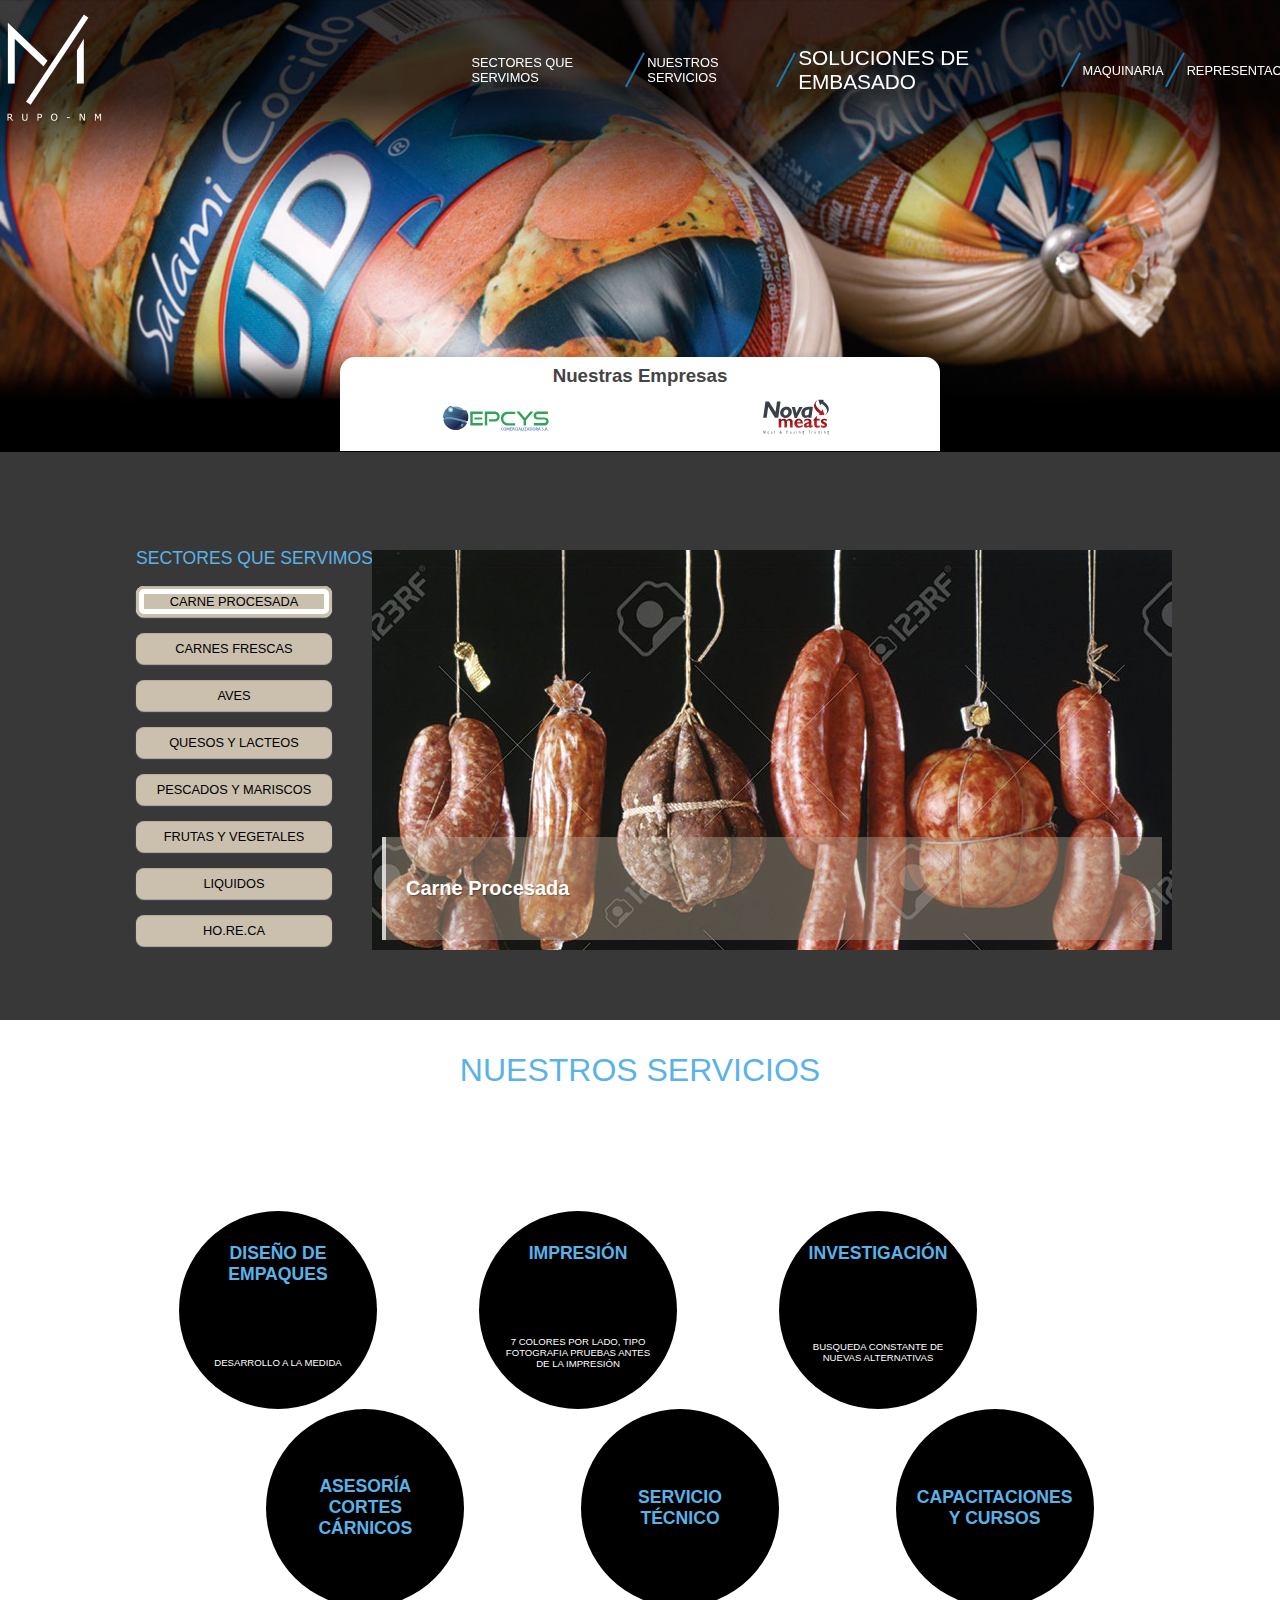
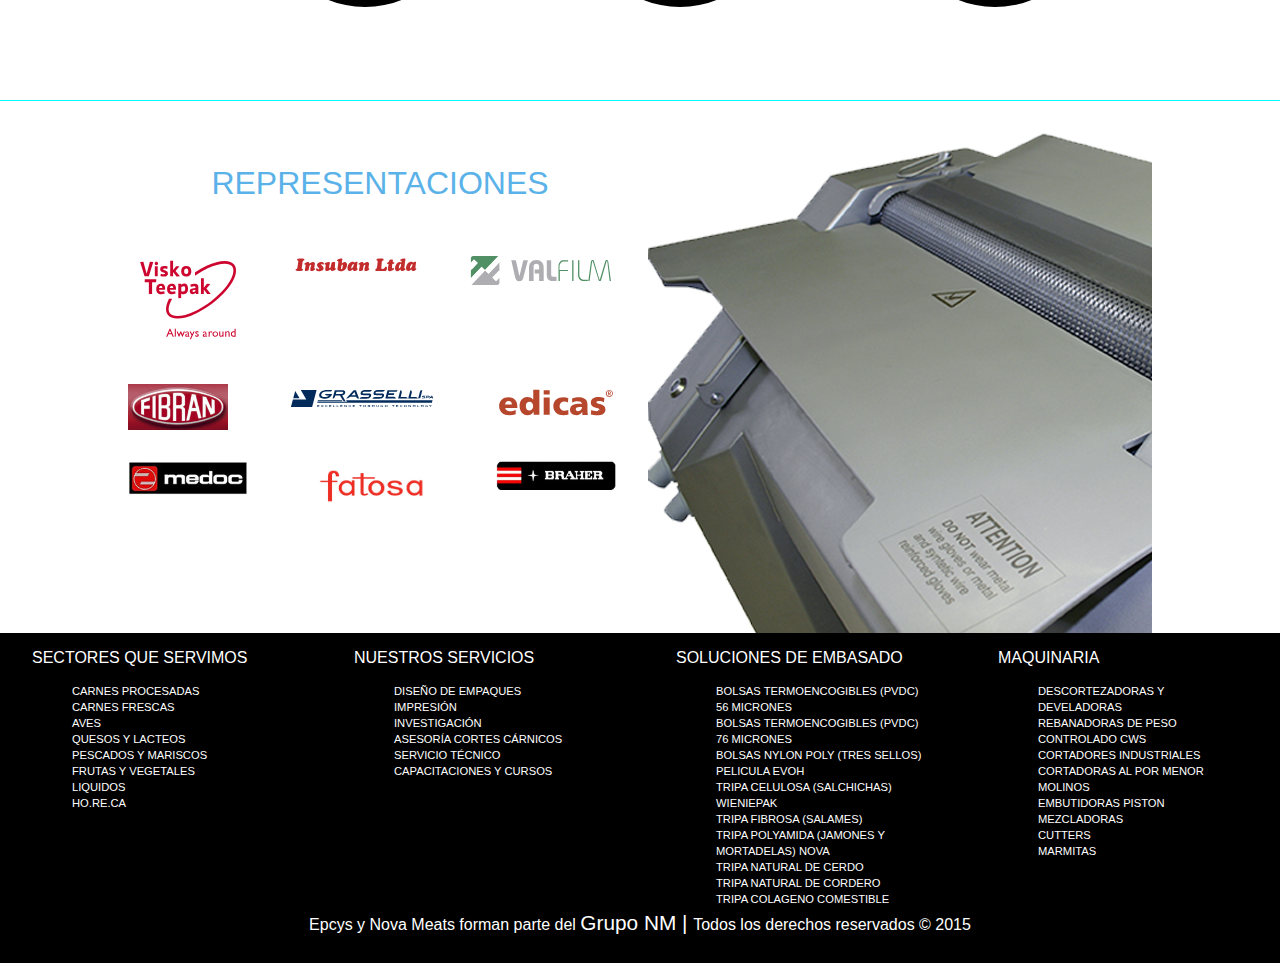
==== commit 512b4226: "cambio de tamaño en pagina de embasados y mejor alinemamiento" ====
--- a/index.html
+++ b/index.html
@@ -14,7 +14,7 @@
   <div class="Layout">
     <div class="Header">
       <div class="container">
-        <div class="Header-nav"><img src="./public/images/logognm.png" alt="" class="Header-nav_logo"/>
+        <div class="Header-nav"><a href="index.html"><img src="./public/images/logognm.png" alt="" class="Header-nav_logo"/></a>
           <ul class="Header-nav_list">
             <l1 class="Header-nav_items">SECTORES QUE SERVIMOS</l1><img src="./public/images/separadores2.png" alt=""/>
             <l1 class="Header-nav_items">NUESTROS SERVICIOS</l1><img src="./public/images/separadores2.png" alt=""/>
@@ -118,87 +118,6 @@
           <div class="Servicios-circulos">
             <h2 class="h2-abajo">CAPACITACIONES Y CURSOS</h2>
           </div>
-        </div>
-      </div>
-    </div>
-    <!-- EMBASADO-->
-    <div class="Embasado">
-      <h2 class="Embasado-titulo">SOLUCIONES DE EMBASADO</h2>
-      <div class="Embasado-layout">
-        <div class="Embasado-colIzq">
-          <h3>BOLSAS TERMOENCOGIBLES (PVDC) 56 MICRONES</h3>
-          <ul>
-            <li>SB15 CARNES PROCESADAS (ALTA BARRERA)</li>
-            <li>SB15 CARNES FRESCAS (ALTA BARRERA)</li>
-            <li>SB 3000  PAVOS Y POLLOS FRESCO Y COGELADOS (SIN BARRERA)</li>
-            <li>SB100 QUESOS FRESCO  (MEDIA BARRERA)</li>
-            <li>IMPRESIÓN HASTA 8 COLORES X LADO</li>
-            <li>SELLO REDONDO</li>
-            <li>VARIOS COLORES</li>
-          </ul>
-          <h3>BOLSAS TERMOENCOGIBLES (PVDC) 76 MICRONES</h3>
-          <ul> 
-            <li>SB15 PRO TITE CORTES CON HUESO (ALTA BARRERA)</li>
-          </ul>
-          <h3>BOLSAS NYLON POLY (TRES SELLOS)</h3>
-          <ul> 
-            <li>BOLSAS DESDE 50  - 120 MICRONES</li>
-          </ul>
-          <h3>PELICULA EVOH </h3>
-          <ul>
-            <li>BOLSA UHT (LECHES)</li>
-            <li>MATERIAL LARGA VIDA</li>
-          </ul>
-          <h3>TRIPA CELULOSA  (SALCHICHAS) WIENIEPAK</h3>
-          <ul>
-            <li>CALIBRES DESDE 13 - 40</li>
-            <li>REGULAR, IMPRESA, FACIL PELADO Y GRILL SMASH</li>
-          </ul>
-          <h3>TRIPA FIBROSA (SALAMES)</h3>
-          <ul>
-            <li>CALIBRE DESDE 28 - 252 DRE</li>
-            <li>FACIL PELADO, REGULAR Y ALTA ADEHESION</li>
-            <li>VARIOS COLORES</li>
-          </ul>
-        </div>
-        <!-- COLUMNA DERECHA-->
-        <div class="Embasado-colDer">
-          <h3>TRIPA POLYAMIDA (JAMONES Y MORTADELAS) NOVA</h3>
-          <ul>
-            <li>CALIBRES DESDE 51 - 305 ANCHO PLANO</li>
-            <li>CALIBRES DESDE 34 - 205 DRE</li>
-            <li>VARIOS COLORES</li>
-            <li>DRE DIAMETRO RECOMENDADO EMBUTIDO</li>
-          </ul>
-          <h3>TRIPA NATURAL DE CERDO</h3>
-          <p id="Embasado-colDer_subtitulo">MADEJAS DE 10, 15 Y 22 PUNTAS</p>
-          <ul> 
-            <li>30-32</li>
-            <li>32-35</li>
-            <li>35-37</li>
-            <li>37-40</li>
-          </ul>
-          <p id="Embasado-colDer_subtitulo">TUBING  DE  7, 10, 12 PUNTAS</p>
-          <ul> 
-            <li>32-35</li>
-            <li>35-39</li>
-            <li>40+</li>
-          </ul>
-          <h3>TRIPA NATURAL DE CORDERO</h3>
-          <p id="Embasado-colDer_subtitulo">MADEJAS</p>
-          <ul>
-            <li>14-16</li>
-            <li>16-18</li>
-            <li>18-20</li>
-            <li>20-22</li>
-            <li>22-24</li>
-            <li>24-26</li>
-          </ul>
-          <h3>TRIPA COLAGENO COMESTIBLE</h3>
-          <ul>
-            <li>CALIBRE DESDE 17- 38</li>
-            <li>VARIOS COLORES</li>
-          </ul>
         </div>
       </div>
     </div>
--- a/public/css/styles.css
+++ b/public/css/styles.css
@@ -1,2 +1,2 @@
 @import url("https://fonts.googleapis.com/css?family=Exo:400,800,200");
-.rslides{position:relative;list-style:none;overflow:hidden;width:100%;padding:0;margin:0}.rslides li{-webkit-backface-visibility:hidden;position:absolute;display:none;width:100%;left:0;top:0}.rslides li:first-child{position:relative;display:block;float:left}.rslides img{display:block;height:auto;float:left;width:100%;border:0}body{background:#c9d1d6 !important;display:-webkit-box;display:-moz-box;display:-webkit-flex;display:-ms-flexbox;display:box;display:flex;-webkit-box-pack:center;-moz-box-pack:center;-o-box-pack:center;-ms-flex-pack:center;-webkit-justify-content:center;justify-content:center}.Total{background-image:url("../images/fondoInterna.jpg");background-repeat:no-repeat;width:1020px;border:solid 1px #f00;}.Total .Header{border:solid 1px #00f}.Total .Main-menu{display:-webkit-box;display:-moz-box;display:-webkit-flex;display:-ms-flexbox;display:box;display:flex;-webkit-box-pack:center;-moz-box-pack:center;-o-box-pack:center;-ms-flex-pack:center;-webkit-justify-content:center;justify-content:center;width:100%;height:90px;border:solid 1px #ffc0cb;}.Total .Main-menu_logoB{width:70px;border:solid 1px #f00}.Total .Main-menu_list{display:-webkit-box;display:-moz-box;display:-webkit-flex;display:-ms-flexbox;display:box;display:flex;-webkit-box-pack:distribute;-moz-box-pack:distribute;-o-box-pack:distribute;-ms-flex-pack:distribute;-webkit-justify-content:space-around;justify-content:space-around;-webkit-box-align:center;-moz-box-align:center;-o-box-align:center;-ms-flex-align:center;-webkit-align-items:center;align-items:center;margin:0 0 0 9rem;padding:0;height:50px;border:solid 1px #ff0}.Total .menu_items{font-size:.8rem;height:auto;margin:0}body{margin:0;padding:0;font-family:'Exo' sans-serif;font-size:16px}li{list-style:none}a{text-decoration:none}.Layout{background:#393838;display:-webkit-box;display:-moz-box;display:-webkit-flex;display:-ms-flexbox;display:box;display:flex;-webkit-box-pack:center;-moz-box-pack:center;-o-box-pack:center;-ms-flex-pack:center;-webkit-justify-content:center;justify-content:center;-webkit-box-lines:multiple;-moz-box-lines:multiple;-o-box-lines:multiple;-webkit-flex-wrap:wrap;-ms-flex-wrap:wrap;flex-wrap:wrap;max-width:1366px;min-height:100vh;margin:0 auto;}.Layout .Header{display:-webkit-box;display:-moz-box;display:-webkit-flex;display:-ms-flexbox;display:box;display:flex;-webkit-box-pack:center;-moz-box-pack:center;-o-box-pack:center;-ms-flex-pack:center;-webkit-justify-content:center;justify-content:center;-webkit-box-lines:multiple;-moz-box-lines:multiple;-o-box-lines:multiple;-webkit-flex-wrap:wrap;-ms-flex-wrap:wrap;flex-wrap:wrap;width:100%;height:500px;}.Layout .Header-slides{background:#000;width:100%;z-index:1}.Layout .Header .Header-nav{display:-webkit-box;display:-moz-box;display:-webkit-flex;display:-ms-flexbox;display:box;display:flex;-webkit-box-pack:justify;-moz-box-pack:justify;-o-box-pack:justify;-ms-flex-pack:justify;-webkit-justify-content:space-between;justify-content:space-between;-webkit-box-align:center;-moz-box-align:center;-o-box-align:center;-ms-flex-align:center;-webkit-align-items:center;align-items:center;color:#fff;width:1363px;height:140px}.Layout .Header-nav_logo{width:111px;height:107px;margin:0 1rem 0 2rem}.Layout .Header-nav_list{display:-webkit-box;display:-moz-box;display:-webkit-flex;display:-ms-flexbox;display:box;display:flex;-webkit-box-pack:distribute;-moz-box-pack:distribute;-o-box-pack:distribute;-ms-flex-pack:distribute;-webkit-justify-content:space-around;justify-content:space-around;-webkit-box-align:center;-moz-box-align:center;-o-box-align:center;-ms-flex-align:center;-webkit-align-items:center;align-items:center;margin:0;padding:0;width:850px;height:50px}.Layout .Header-nav_list a{color:#fff}.Layout .Header-nav_items{font-size:.8rem;height:auto}.Layout .Header-empresas{-webkit-border-radius:15px 15px 0 0;border-radius:15px 15px 0 0;width:600px;height:94px;background:#fff;z-index:3;position:relative;top:-95px}.Layout .Header-empresas_logos{-webkit-box-align:center;-moz-box-align:center;-o-box-align:center;-ms-flex-align:center;-webkit-align-items:center;align-items:center;display:-webkit-box;display:-moz-box;display:-webkit-flex;display:-ms-flexbox;display:box;display:flex;-webkit-box-pack:distribute;-moz-box-pack:distribute;-o-box-pack:distribute;-ms-flex-pack:distribute;-webkit-justify-content:space-around;justify-content:space-around;width:100%;height:60px}.Layout .Header .h3-Empresas{text-align:center;margin:.5rem 0 .2rem 0}.Layout .Header-empresas_Epcys{width:136px;height:31px}.Layout .Header-empresas_Nova{width:112px;height:40px}.Layout .container{position:absolute;z-index:2}.Layout .Sectores{display:-webkit-box;display:-moz-box;display:-webkit-flex;display:-ms-flexbox;display:box;display:flex;-webkit-box-pack:center;-moz-box-pack:center;-o-box-pack:center;-ms-flex-pack:center;-webkit-justify-content:center;justify-content:center;-webkit-box-pack:justify;-moz-box-pack:justify;-o-box-pack:justify;-ms-flex-pack:justify;-webkit-justify-content:space-between;justify-content:space-between;width:1024px;height:520px;}.Layout .Sectores-titulo{color:#5bb2e8;font-size:1.1rem;text-align:center;margin:3rem 0 0 .5rem;text-align:left;width:240px;height:30px}.Layout .Sectores-titulo_list{color:#fff;font-family:'Exo';font-size:.8rem;font-weight:200;text-decoration:none;text-align:left;margin-left:3rem}.Layout .Servicios{display:-webkit-box;display:-moz-box;display:-webkit-flex;display:-ms-flexbox;display:box;display:flex;-webkit-box-pack:center;-moz-box-pack:center;-o-box-pack:center;-ms-flex-pack:center;-webkit-justify-content:center;justify-content:center;-webkit-box-lines:multiple;-moz-box-lines:multiple;-o-box-lines:multiple;-webkit-flex-wrap:wrap;-ms-flex-wrap:wrap;flex-wrap:wrap;background:#fff;width:100%;height:520px;}.Layout .Servicios-titulo{color:#5bb2e8;font-size:2rem;text-align:center;width:100%}.Layout .Servicios-circulos{display:-webkit-box;display:-moz-box;display:-webkit-flex;display:-ms-flexbox;display:box;display:flex;-webkit-box-pack:center;-moz-box-pack:center;-o-box-pack:center;-ms-flex-pack:center;-webkit-justify-content:center;justify-content:center;-webkit-box-lines:multiple;-moz-box-lines:multiple;-o-box-lines:multiple;-webkit-flex-wrap:wrap;-ms-flex-wrap:wrap;flex-wrap:wrap;background:#000;width:198px;height:198px;-webkit-border-radius:50%;border-radius:50%}.Layout .Servicios-circulos h2{color:#fff;text-align:center;margin:2rem;color:#5bb2e8;font-size:1.1rem;text-align:center}.Layout .Servicios-circulos p{color:#fff;font-size:.6rem;text-align:center;width:150px}.Layout .Servicios .Contenedor-circulos{width:1024px;height:400px;}.Layout .Servicios .Contenedor-circulos_arriba{display:-webkit-box;display:-moz-box;display:-webkit-flex;display:-ms-flexbox;display:box;display:flex;-webkit-box-pack:distribute;-moz-box-pack:distribute;-o-box-pack:distribute;-ms-flex-pack:distribute;-webkit-justify-content:space-around;justify-content:space-around;width:900px}.Layout .Servicios .Contenedor-circulos_abajo{display:-webkit-box;display:-moz-box;display:-webkit-flex;display:-ms-flexbox;display:box;display:flex;-webkit-box-pack:distribute;-moz-box-pack:distribute;-o-box-pack:distribute;-ms-flex-pack:distribute;-webkit-justify-content:space-around;justify-content:space-around;padding-left:5rem}.Layout .Servicios .Contenedor-circulos .h2-abajo{display:-webkit-box;display:-moz-box;display:-webkit-flex;display:-ms-flexbox;display:box;display:flex;-webkit-box-align:center;-moz-box-align:center;-o-box-align:center;-ms-flex-align:center;-webkit-align-items:center;align-items:center}.Layout .Embasado{background:#000;width:1024px;height:800px;}.Layout .Embasado-titulo{color:#5bb2e8;font-size:2rem;text-align:center;font-size:2rem;font-weight:normal;width:100%}.Layout .Embasado-layout{display:-webkit-box;display:-moz-box;display:-webkit-flex;display:-ms-flexbox;display:box;display:flex;-webkit-box-pack:distribute;-moz-box-pack:distribute;-o-box-pack:distribute;-ms-flex-pack:distribute;-webkit-justify-content:space-around;justify-content:space-around}.Layout .Embasado-colIzq{width:400px}.Layout .Embasado-colIzq h3{color:#5bb2e8;font-size:1.1rem;text-align:center;text-align:left}.Layout .Embasado-colIzq ul,.Layout .Embasado p{color:#fff;margin-left:1.5rem}.Layout .Embasado-colIzq li,.Layout .Embasado p{font-size:.7rem}.Layout .Embasado-colDer{width:400px}.Layout .Embasado-colDer h3{color:#5bb2e8;font-size:1.1rem;text-align:center;text-align:left}.Layout .Embasado #Embasado-colDer_subtitulo{color:#5bb2e8;font-size:.8rem}.Layout .Embasado-colDer ul,.Layout .Embasado p{color:#fff;margin-left:1.5rem}.Layout .Embasado-colDer li,.Layout .Embasado p{font-size:.7rem}.Layout .Maquinaria{background:#fff;display:-webkit-box;display:-moz-box;display:-webkit-flex;display:-ms-flexbox;display:box;display:flex;-webkit-box-pack:center;-moz-box-pack:center;-o-box-pack:center;-ms-flex-pack:center;-webkit-justify-content:center;justify-content:center;width:100%;height:383px;}.Layout .Maquinaria-layout{display:-webkit-box;display:-moz-box;display:-webkit-flex;display:-ms-flexbox;display:box;display:flex;width:1024px}.Layout .Maquinaria-representaciones{width:50%;height:383px}.Layout .Maquinaria-representaciones p{color:#5bb2e8;font-size:2rem;text-align:center}.Layout .Maquinaria-representaciones_logos{display:-webkit-box;display:-moz-box;display:-webkit-flex;display:-ms-flexbox;display:box;display:flex;-webkit-box-pack:justify;-moz-box-pack:justify;-o-box-pack:justify;-ms-flex-pack:justify;-webkit-justify-content:space-between;justify-content:space-between;-webkit-box-lines:multiple;-moz-box-lines:multiple;-o-box-lines:multiple;-webkit-flex-wrap:wrap;-ms-flex-wrap:wrap;flex-wrap:wrap;height:270px;margin:0 1rem 0 0}.Layout .Maquinaria-representaciones_logos a{margin:.8rem 0}.Layout .Maquinaria .logo-visko{width:120px}.Layout .Maquinaria .logo-valfilm{width:150px}.Layout .Maquinaria .logo-edicas{width:120px}.Layout .Maquinaria .logo-insuban{width:130px}.Layout .Maquinaria .logo-grasselli{width:150px}.Layout .Maquinaria .logo-medoc{width:120px}.Layout .Maquinaria .logo-braher{width:120px}.Layout .Maquinaria .logo-fibran{width:100px}.Layout .Maquinaria-fondo{background-image:url("../images/maquinaria.png");margin-left:1rem;width:50%}.Layout .Maquinaria-fondo_titulo{color:#fff;font-size:2rem;margin-right:4rem;text-align:right}.Layout .Footer{display:-webkit-box;display:-moz-box;display:-webkit-flex;display:-ms-flexbox;display:box;display:flex;-webkit-box-pack:center;-moz-box-pack:center;-o-box-pack:center;-ms-flex-pack:center;-webkit-justify-content:center;justify-content:center;-webkit-box-lines:multiple;-moz-box-lines:multiple;-o-box-lines:multiple;-webkit-flex-wrap:wrap;-ms-flex-wrap:wrap;flex-wrap:wrap;background:#000;width:100%;height:330px;}.Layout .Footer-layout{display:-webkit-box;display:-moz-box;display:-webkit-flex;display:-ms-flexbox;display:box;display:flex;-webkit-box-pack:center;-moz-box-pack:center;-o-box-pack:center;-ms-flex-pack:center;-webkit-justify-content:center;justify-content:center;-webkit-box-pack:justify;-moz-box-pack:justify;-o-box-pack:justify;-ms-flex-pack:justify;-webkit-justify-content:space-between;justify-content:space-between;width:1024px;height:250px}.Layout .Footer-titulos,.Layout .Footer-texto{color:#fff}.Layout .Footer-texto{font-size:.6rem}.Layout .Footer-layout_col{width:250px}.Layout .Footer-layout_copy{display:-webkit-box;display:-moz-box;display:-webkit-flex;display:-ms-flexbox;display:box;display:flex}.Layout .Footer-layout_copy p{color:#fff}.Layout .Footer .linkGNM{color:#fff}+.rslides{position:relative;list-style:none;overflow:hidden;width:100%;padding:0;margin:0}.rslides li{-webkit-backface-visibility:hidden;position:absolute;display:none;width:100%;left:0;top:0}.rslides li:first-child{position:relative;display:block;float:left}.rslides img{display:block;height:auto;float:left;width:100%;border:0}body{background:#c9d1d6 !important;display:-webkit-box;display:-moz-box;display:-webkit-flex;display:-ms-flexbox;display:box;display:flex;-webkit-box-pack:center;-moz-box-pack:center;-o-box-pack:center;-ms-flex-pack:center;-webkit-justify-content:center;justify-content:center}.Total{background-image:url("../images/fondoInterna.jpg");background-repeat:no-repeat;width:1366px;}.Total .Main-menu{display:-webkit-box;display:-moz-box;display:-webkit-flex;display:-ms-flexbox;display:box;display:flex;-webkit-box-pack:justify;-moz-box-pack:justify;-o-box-pack:justify;-ms-flex-pack:justify;-webkit-justify-content:space-between;justify-content:space-between;-webkit-box-align:center;-moz-box-align:center;-o-box-align:center;-ms-flex-align:center;-webkit-align-items:center;align-items:center;width:100%;height:110px;}.Total .Main-menu_logoB{margin-left:3.5rem;width:100px}.Total .Main-menu_list{display:-webkit-box;display:-moz-box;display:-webkit-flex;display:-ms-flexbox;display:box;display:flex;-webkit-box-pack:distribute;-moz-box-pack:distribute;-o-box-pack:distribute;-ms-flex-pack:distribute;-webkit-justify-content:space-around;justify-content:space-around;-webkit-box-align:center;-moz-box-align:center;-o-box-align:center;-ms-flex-align:center;-webkit-align-items:center;align-items:center;margin:0 2rem 0 2rem;padding:0;height:50px}.Total .menu_items{font-size:1.4rem !important;color:#fff;height:auto;margin:0}.Total .Encabezado{color:#fff;display:-webkit-box;display:-moz-box;display:-webkit-flex;display:-ms-flexbox;display:box;display:flex;font-weight:800 !important;-webkit-box-pack:end;-moz-box-pack:end;-o-box-pack:end;-ms-flex-pack:end;-webkit-justify-content:flex-end;justify-content:flex-end;width:58%;height:65px}.Total .Encabezado h2{font-size:3rem;line-height:2.5rem;margin:0 0 .5rem 0}.Total .Embasado{display:-webkit-box;display:-moz-box;display:-webkit-flex;display:-ms-flexbox;display:box;display:flex;height:450px;width:100%;}.Total .Embasado-list{font-size:.9rem;height:340px;margin-left:8rem;padding:1rem;line-height:2rem;width:30%}.Total .Embasado-list ul{padding:0 1rem}.Total .Embasado-list_button{-webkit-border-radius:1rem;border-radius:1rem;font-size:1.3rem}.Total .Embasado-list_button:hover{color:#0ff}.Total .Embasado .liopciones{background:rgba(220,217,217,0.83);border:solid 1px #808080;-webkit-border-radius:1rem;border-radius:1rem;padding:1rem}.Total .Embasado .liopciones li{padding-left:2rem}.Total .Embasado-list p{font-size:1.3rem;color:#000}.Total .Embasado-info{background:rgba(0,0,0,0.5);border:solid 3px #0ff;-webkit-border-radius:1rem;border-radius:1rem;color:#fff;padding:1rem;width:50%;height:250px}.Total .Embasado-info h1{font-size:2rem;margin-bottom:0}.Total .Embasado #titulazo{color:#0ff;font-weight:800}.Total .Maquinaria{display:-webkit-box;display:-moz-box;display:-webkit-flex;display:-ms-flexbox;display:box;display:flex;-webkit-box-pack:center;-moz-box-pack:center;-o-box-pack:center;-ms-flex-pack:center;-webkit-justify-content:center;justify-content:center;-webkit-box-pack:distribute;-moz-box-pack:distribute;-o-box-pack:distribute;-ms-flex-pack:distribute;-webkit-justify-content:space-around;justify-content:space-around;-webkit-box-lines:multiple;-moz-box-lines:multiple;-o-box-lines:multiple;-webkit-flex-wrap:wrap;-ms-flex-wrap:wrap;flex-wrap:wrap;height:600px;width:100%;}.Total .Maquinaria-list{background:#fff;border:solid 3px #0ff;font-size:.9rem;height:340px;line-height:2rem}.Total .Maquinaria-gallery{display:-webkit-box;display:-moz-box;display:-webkit-flex;display:-ms-flexbox;display:box;display:flex;-webkit-box-pack:center;-moz-box-pack:center;-o-box-pack:center;-ms-flex-pack:center;-webkit-justify-content:center;justify-content:center;background-image:url("../images/recuadroGal.png");-webkit-background-size:contain;-moz-background-size:contain;background-size:contain;background-repeat:no-repeat;width:650px}.Total .Maquinaria-gallery_items{width:222px;height:343px;-webkit-background-size:contain;-moz-background-size:contain;background-size:contain}.Total .Maquinaria h2{color:#137cb9;width:100%;height:50px;margin:1.5rem 0 0 0;text-align:center}.Total .Footer{display:-webkit-box;display:-moz-box;display:-webkit-flex;display:-ms-flexbox;display:box;display:flex;-webkit-box-pack:center;-moz-box-pack:center;-o-box-pack:center;-ms-flex-pack:center;-webkit-justify-content:center;justify-content:center;-webkit-box-lines:multiple;-moz-box-lines:multiple;-o-box-lines:multiple;-webkit-flex-wrap:wrap;-ms-flex-wrap:wrap;flex-wrap:wrap;background:#000;width:100%;height:330px;}.Total .Footer-layout{display:-webkit-box;display:-moz-box;display:-webkit-flex;display:-ms-flexbox;display:box;display:flex;-webkit-box-pack:center;-moz-box-pack:center;-o-box-pack:center;-ms-flex-pack:center;-webkit-justify-content:center;justify-content:center;-webkit-box-pack:justify;-moz-box-pack:justify;-o-box-pack:justify;-ms-flex-pack:justify;-webkit-justify-content:space-between;justify-content:space-between;width:95%;height:250px}.Total .Footer-titulos,.Total .Footer-texto{color:#fff}.Total .Footer-texto{font-size:.6rem;padding-left:.5rem !important}.Total .Footer-layout_col{width:250px}.Total .Footer-layout_copy{display:-webkit-box;display:-moz-box;display:-webkit-flex;display:-ms-flexbox;display:box;display:flex}.Total .Footer-layout_copy p{color:#fff}.Total .Footer .linkGNM{color:#fff}body{margin:0;padding:0;font-family:'Exo' sans-serif;font-size:16px}li{list-style:none;}a{text-decoration:none;font-size:1.3rem}.Layout{background:#393838;display:-webkit-box;display:-moz-box;display:-webkit-flex;display:-ms-flexbox;display:box;display:flex;-webkit-box-pack:center;-moz-box-pack:center;-o-box-pack:center;-ms-flex-pack:center;-webkit-justify-content:center;justify-content:center;-webkit-box-lines:multiple;-moz-box-lines:multiple;-o-box-lines:multiple;-webkit-flex-wrap:wrap;-ms-flex-wrap:wrap;flex-wrap:wrap;max-width:1366px;min-height:100vh;margin:0 auto;}.Layout .Header{display:-webkit-box;display:-moz-box;display:-webkit-flex;display:-ms-flexbox;display:box;display:flex;-webkit-box-pack:center;-moz-box-pack:center;-o-box-pack:center;-ms-flex-pack:center;-webkit-justify-content:center;justify-content:center;-webkit-box-lines:multiple;-moz-box-lines:multiple;-o-box-lines:multiple;-webkit-flex-wrap:wrap;-ms-flex-wrap:wrap;flex-wrap:wrap;width:100%;height:500px;}.Layout .Header-slides{background:#000;width:100%;z-index:1}.Layout .Header .Header-nav{display:-webkit-box;display:-moz-box;display:-webkit-flex;display:-ms-flexbox;display:box;display:flex;-webkit-box-pack:justify;-moz-box-pack:justify;-o-box-pack:justify;-ms-flex-pack:justify;-webkit-justify-content:space-between;justify-content:space-between;-webkit-box-align:center;-moz-box-align:center;-o-box-align:center;-ms-flex-align:center;-webkit-align-items:center;align-items:center;color:#fff;width:1363px;height:140px}.Layout .Header-nav_logo{width:111px;height:107px;margin:0 1rem 0 2rem}.Layout .Header-nav_list{display:-webkit-box;display:-moz-box;display:-webkit-flex;display:-ms-flexbox;display:box;display:flex;-webkit-box-pack:distribute;-moz-box-pack:distribute;-o-box-pack:distribute;-ms-flex-pack:distribute;-webkit-justify-content:space-around;justify-content:space-around;-webkit-box-align:center;-moz-box-align:center;-o-box-align:center;-ms-flex-align:center;-webkit-align-items:center;align-items:center;margin:0;padding:0;width:850px;height:50px}.Layout .Header-nav_list a{color:#fff}.Layout .Header-nav_items{font-size:.8rem;height:auto}.Layout .Header-empresas{-webkit-border-radius:15px 15px 0 0;border-radius:15px 15px 0 0;width:600px;height:94px;background:#fff;z-index:3;position:relative;top:-95px}.Layout .Header-empresas_logos{-webkit-box-align:center;-moz-box-align:center;-o-box-align:center;-ms-flex-align:center;-webkit-align-items:center;align-items:center;display:-webkit-box;display:-moz-box;display:-webkit-flex;display:-ms-flexbox;display:box;display:flex;-webkit-box-pack:distribute;-moz-box-pack:distribute;-o-box-pack:distribute;-ms-flex-pack:distribute;-webkit-justify-content:space-around;justify-content:space-around;width:100%;height:60px}.Layout .Header .h3-Empresas{text-align:center;margin:.5rem 0 .2rem 0}.Layout .Header-empresas_Epcys{width:136px;height:31px}.Layout .Header-empresas_Nova{width:112px;height:40px}.Layout .container{position:absolute;z-index:2}.Layout .Sectores{display:-webkit-box;display:-moz-box;display:-webkit-flex;display:-ms-flexbox;display:box;display:flex;-webkit-box-pack:center;-moz-box-pack:center;-o-box-pack:center;-ms-flex-pack:center;-webkit-justify-content:center;justify-content:center;-webkit-box-pack:justify;-moz-box-pack:justify;-o-box-pack:justify;-ms-flex-pack:justify;-webkit-justify-content:space-between;justify-content:space-between;width:1024px;height:520px;}.Layout .Sectores-titulo{color:#5bb2e8;font-size:1.1rem;text-align:center;margin:3rem 0 0 .5rem;text-align:left;width:240px;height:30px}.Layout .Sectores-titulo_list{color:#fff;font-family:'Exo';font-size:.8rem;font-weight:200;text-decoration:none;text-align:left;margin-left:3rem}.Layout .Servicios{border-bottom:solid 1px #0ff;display:-webkit-box;display:-moz-box;display:-webkit-flex;display:-ms-flexbox;display:box;display:flex;-webkit-box-pack:center;-moz-box-pack:center;-o-box-pack:center;-ms-flex-pack:center;-webkit-justify-content:center;justify-content:center;-webkit-box-lines:multiple;-moz-box-lines:multiple;-o-box-lines:multiple;-webkit-flex-wrap:wrap;-ms-flex-wrap:wrap;flex-wrap:wrap;background:#fff;width:100%;height:680px;}.Layout .Servicios-titulo{color:#5bb2e8;font-size:2rem;text-align:center;width:100%}.Layout .Servicios-circulos{display:-webkit-box;display:-moz-box;display:-webkit-flex;display:-ms-flexbox;display:box;display:flex;-webkit-box-pack:center;-moz-box-pack:center;-o-box-pack:center;-ms-flex-pack:center;-webkit-justify-content:center;justify-content:center;-webkit-box-lines:multiple;-moz-box-lines:multiple;-o-box-lines:multiple;-webkit-flex-wrap:wrap;-ms-flex-wrap:wrap;flex-wrap:wrap;background:#000;width:198px;height:198px;-webkit-border-radius:50%;border-radius:50%}.Layout .Servicios-circulos h2{color:#fff;text-align:center;margin:2rem;color:#5bb2e8;font-size:1.1rem;text-align:center}.Layout .Servicios-circulos p{color:#fff;font-size:.6rem;text-align:center;width:150px}.Layout .Servicios .Contenedor-circulos{width:1024px;height:400px;}.Layout .Servicios .Contenedor-circulos_arriba{display:-webkit-box;display:-moz-box;display:-webkit-flex;display:-ms-flexbox;display:box;display:flex;-webkit-box-pack:distribute;-moz-box-pack:distribute;-o-box-pack:distribute;-ms-flex-pack:distribute;-webkit-justify-content:space-around;justify-content:space-around;width:900px}.Layout .Servicios .Contenedor-circulos_abajo{display:-webkit-box;display:-moz-box;display:-webkit-flex;display:-ms-flexbox;display:box;display:flex;-webkit-box-pack:distribute;-moz-box-pack:distribute;-o-box-pack:distribute;-ms-flex-pack:distribute;-webkit-justify-content:space-around;justify-content:space-around;padding-left:5rem}.Layout .Servicios .Contenedor-circulos .h2-abajo{display:-webkit-box;display:-moz-box;display:-webkit-flex;display:-ms-flexbox;display:box;display:flex;-webkit-box-align:center;-moz-box-align:center;-o-box-align:center;-ms-flex-align:center;-webkit-align-items:center;align-items:center}.Layout .Maquinaria{background:#fff;display:-webkit-box;display:-moz-box;display:-webkit-flex;display:-ms-flexbox;display:box;display:flex;-webkit-box-pack:center;-moz-box-pack:center;-o-box-pack:center;-ms-flex-pack:center;-webkit-justify-content:center;justify-content:center;padding-top:2rem;width:100%;height:500px;}.Layout .Maquinaria-layout{display:-webkit-box;display:-moz-box;display:-webkit-flex;display:-ms-flexbox;display:box;display:flex;width:1024px}.Layout .Maquinaria-representaciones{width:50%;height:383px}.Layout .Maquinaria-representaciones p{color:#5bb2e8;font-size:2rem;text-align:center}.Layout .Maquinaria-representaciones_logos{display:-webkit-box;display:-moz-box;display:-webkit-flex;display:-ms-flexbox;display:box;display:flex;-webkit-box-pack:justify;-moz-box-pack:justify;-o-box-pack:justify;-ms-flex-pack:justify;-webkit-justify-content:space-between;justify-content:space-between;-webkit-box-lines:multiple;-moz-box-lines:multiple;-o-box-lines:multiple;-webkit-flex-wrap:wrap;-ms-flex-wrap:wrap;flex-wrap:wrap;height:270px;margin:0 1rem 0 0}.Layout .Maquinaria-representaciones_logos a{margin:.8rem 0}.Layout .Maquinaria .logo-visko{width:120px}.Layout .Maquinaria .logo-valfilm{width:150px}.Layout .Maquinaria .logo-edicas{width:120px}.Layout .Maquinaria .logo-insuban{width:130px}.Layout .Maquinaria .logo-grasselli{width:150px}.Layout .Maquinaria .logo-medoc{width:120px}.Layout .Maquinaria .logo-braher{width:120px}.Layout .Maquinaria .logo-fibran{width:100px}.Layout .Maquinaria-fondo{background-image:url("../images/maquinaria.png");margin-left:1rem;width:50%}.Layout .Maquinaria-fondo_titulo{color:#fff;font-size:2rem;margin-right:4rem;text-align:right}.Layout .Footer{display:-webkit-box;display:-moz-box;display:-webkit-flex;display:-ms-flexbox;display:box;display:flex;-webkit-box-pack:center;-moz-box-pack:center;-o-box-pack:center;-ms-flex-pack:center;-webkit-justify-content:center;justify-content:center;-webkit-box-lines:multiple;-moz-box-lines:multiple;-o-box-lines:multiple;-webkit-flex-wrap:wrap;-ms-flex-wrap:wrap;flex-wrap:wrap;background:#000;width:100%;height:330px;}.Layout .Footer-layout{display:-webkit-box;display:-moz-box;display:-webkit-flex;display:-ms-flexbox;display:box;display:flex;-webkit-box-pack:center;-moz-box-pack:center;-o-box-pack:center;-ms-flex-pack:center;-webkit-justify-content:center;justify-content:center;-webkit-box-pack:justify;-moz-box-pack:justify;-o-box-pack:justify;-ms-flex-pack:justify;-webkit-justify-content:space-between;justify-content:space-between;width:95%;height:250px}.Layout .Footer-titulos,.Layout .Footer-texto{color:#fff}.Layout .Footer-texto{font-size:.7rem !important;line-height:1rem}.Layout .Footer-layout_col{width:250px}.Layout .Footer-layout_copy{display:-webkit-box;display:-moz-box;display:-webkit-flex;display:-ms-flexbox;display:box;display:flex}.Layout .Footer-layout_copy p{color:#fff}.Layout .Footer .linkGNM{color:#fff}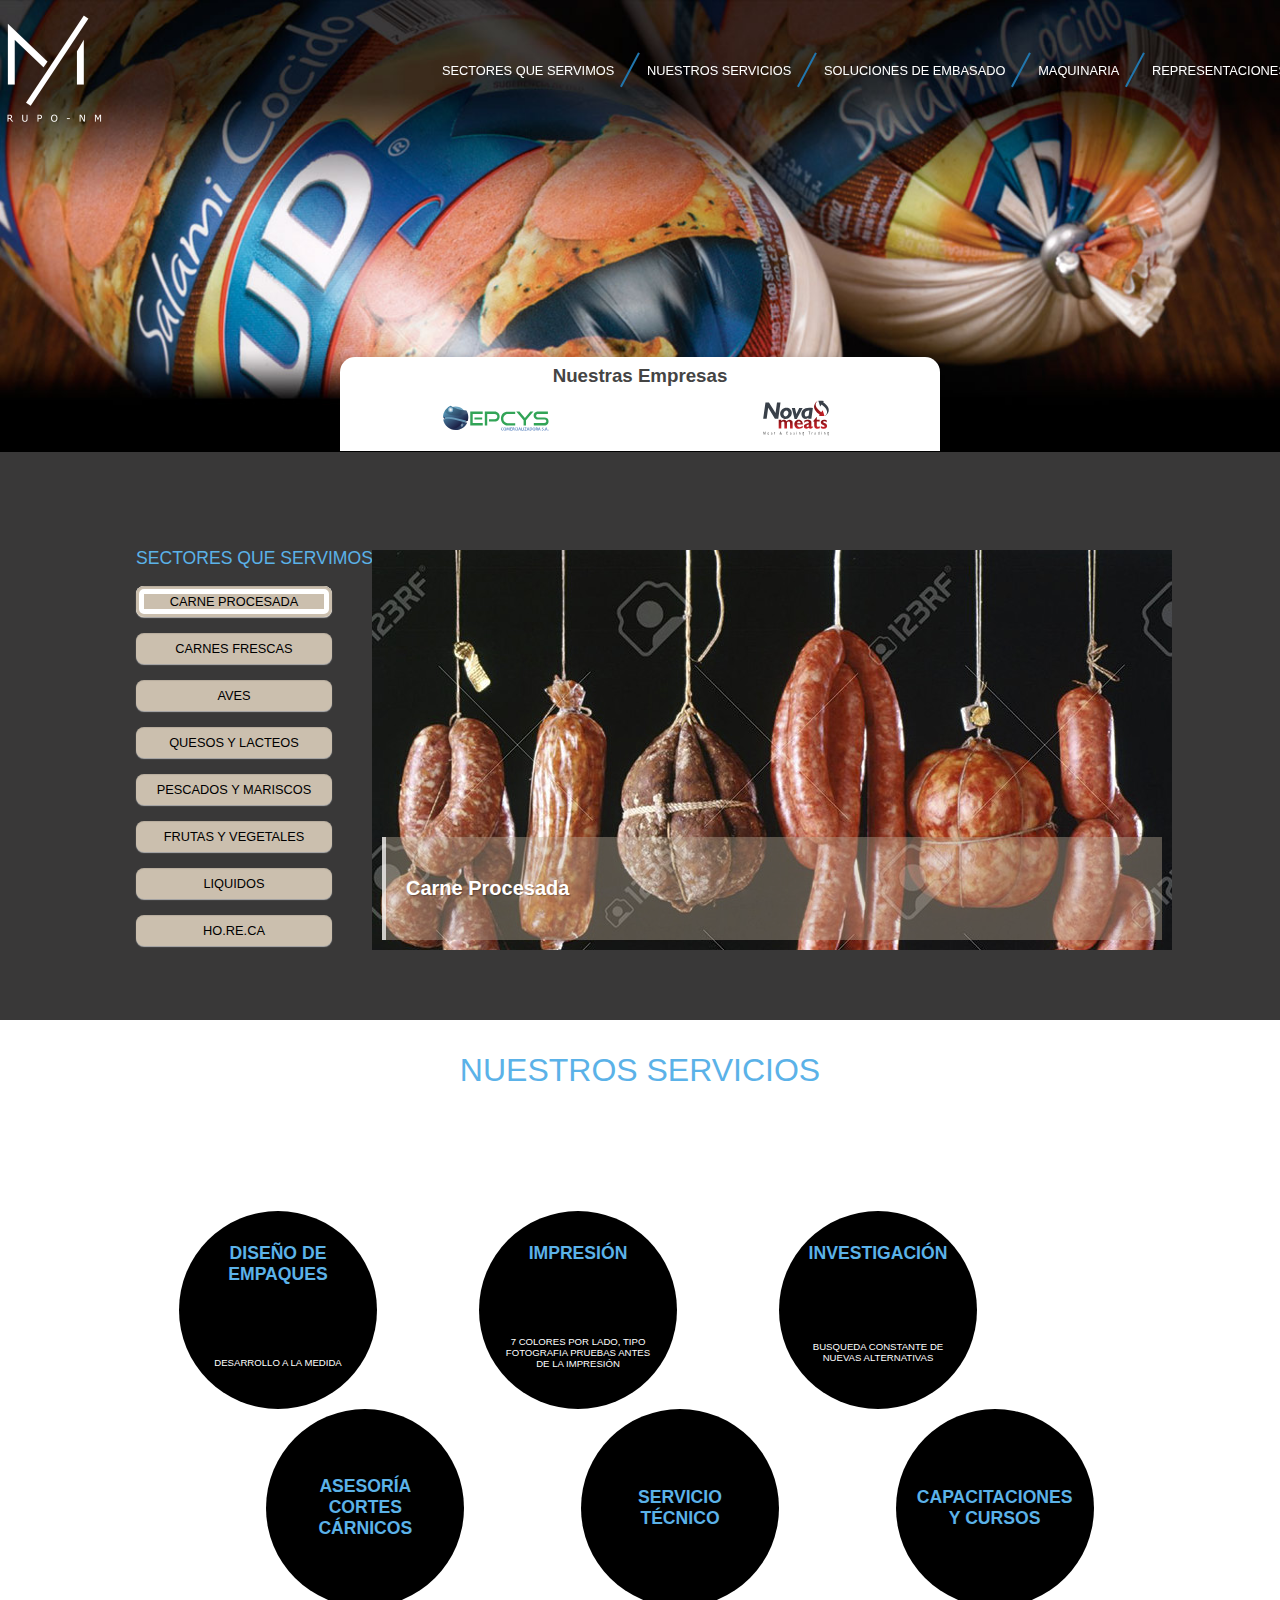
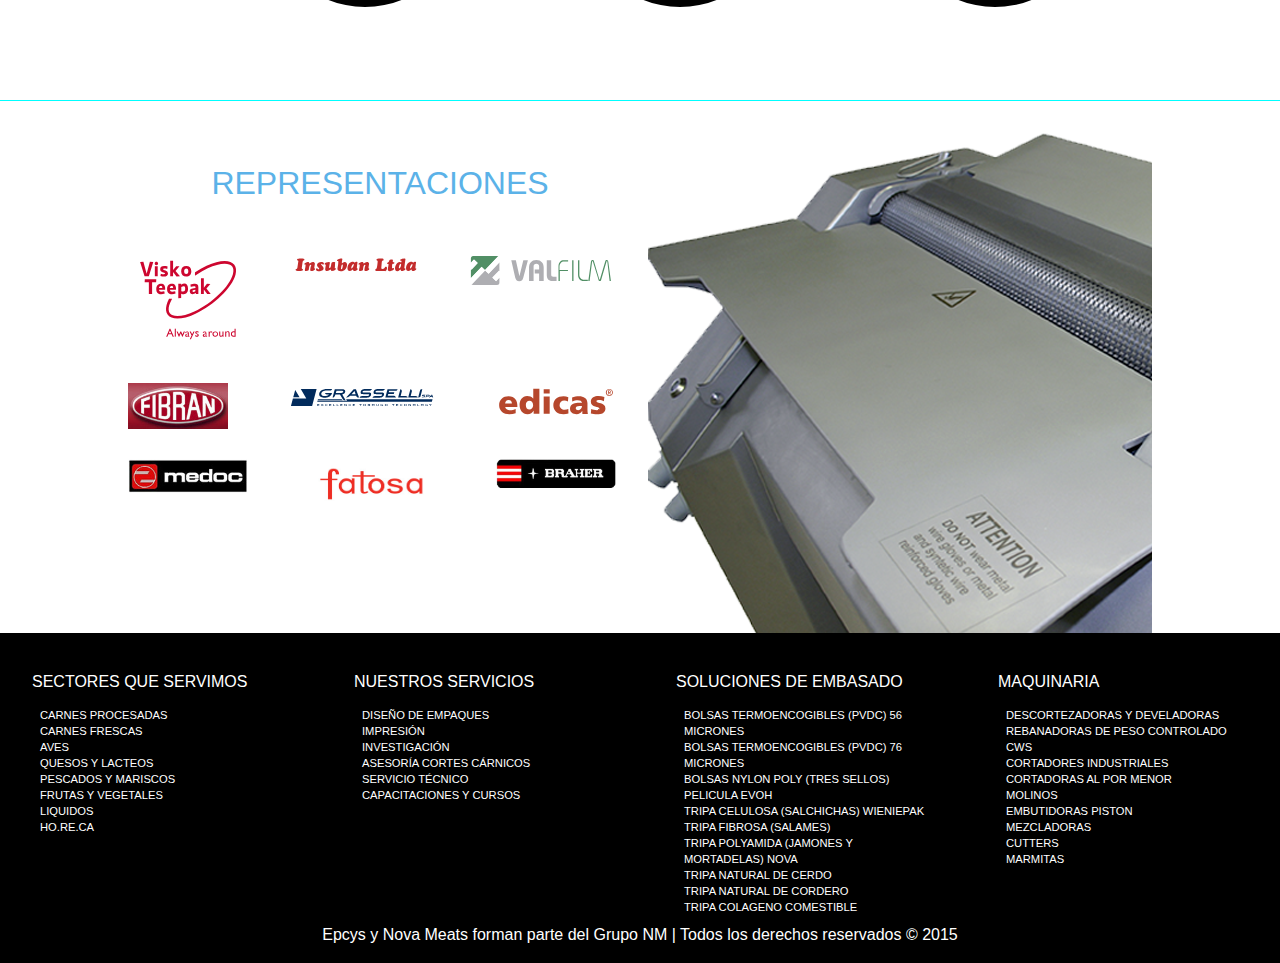
==== commit 7554eceb: "nav funcionando" ====
--- a/index.html
+++ b/index.html
@@ -15,13 +15,12 @@
     <div class="Header">
       <div class="container">
         <div class="Header-nav"><a href="index.html"><img src="./public/images/logognm.png" alt="" class="Header-nav_logo"/></a>
-          <ul class="Header-nav_list">
-            <l1 class="Header-nav_items">SECTORES QUE SERVIMOS</l1><img src="./public/images/separadores2.png" alt=""/>
-            <l1 class="Header-nav_items">NUESTROS SERVICIOS</l1><img src="./public/images/separadores2.png" alt=""/>
-            <l1 class="Header-nav_items"><a href="embasado.html">SOLUCIONES DE EMBASADO</a></l1><img src="./public/images/separadores2.png" alt=""/>
-            <l1 class="Header-nav_items">MAQUINARIA</l1><img src="./public/images/separadores2.png" alt=""/>
-            <l1 class="Header-nav_items">REPRESENTACIONES	</l1>
-          </ul>
+          <ul class="Header-nav_list"><a href="#sectores">
+              <l1 class="Header-nav_items">SECTORES QUE SERVIMOS</l1></a><img src="./public/images/separadores2.png" alt=""/><a href="#servicios">
+              <l1 class="Header-nav_items">NUESTROS SERVICIOS</l1></a><img src="./public/images/separadores2.png" alt=""/><a href="embasado.html">SOLUCIONES DE EMBASADO
+              <l1 class="Header-nav_items"></l1></a><img src="./public/images/separadores2.png" alt=""/><a href="embasado.html#maquinaria">
+              <l1 class="Header-nav_items">MAQUINARIA</l1></a><img src="./public/images/separadores2.png" alt=""/><a href="#representaciones">
+              <l1 class="Header-nav_items">REPRESENTACIONES</l1></a></ul>
         </div>
       </div>
       <div class="Header-slides">
@@ -38,7 +37,7 @@
       </div>
     </div>
     <!-- SECTORES-->
-    <div class="Sectores">
+    <div id="sectores" class="Sectores">
       <div class="containerGal">
         <div id="nav-dots" class="nav-dots">
           <div class="Sectores-titulo"> SECTORES QUE SERVIMOS</div><span class="nav-dot-current">CARNE PROCESADA</span><span>CARNES FRESCAS</span><span>AVES</span><span>QUESOS Y LACTEOS</span><span>PESCADOS Y MARISCOS</span><span>FRUTAS Y VEGETALES</span><span>LIQUIDOS</span><span>HO.RE.CA</span>
@@ -91,7 +90,7 @@
       </div>
     </div>
     <!-- SERVICIOS-->
-    <div class="Servicios">
+    <div id="servicios" class="Servicios">
       <p class="Servicios-titulo">NUESTROS SERVICIOS</p>
       <div class="Contenedor-circulos">
         <div class="Contenedor-circulos_arriba">
@@ -122,7 +121,7 @@
       </div>
     </div>
     <!-- MAQUINARIA-->
-    <div class="Maquinaria">
+    <div id="representaciones" class="Maquinaria">
       <div class="Maquinaria-layout">
         <div class="Maquinaria-representaciones">
           <p>REPRESENTACIONES</p>
--- a/public/css/styles.css
+++ b/public/css/styles.css
@@ -1,2 +1,2 @@
 @import url("https://fonts.googleapis.com/css?family=Exo:400,800,200");
-.rslides{position:relative;list-style:none;overflow:hidden;width:100%;padding:0;margin:0}.rslides li{-webkit-backface-visibility:hidden;position:absolute;display:none;width:100%;left:0;top:0}.rslides li:first-child{position:relative;display:block;float:left}.rslides img{display:block;height:auto;float:left;width:100%;border:0}body{background:#c9d1d6 !important;display:-webkit-box;display:-moz-box;display:-webkit-flex;display:-ms-flexbox;display:box;display:flex;-webkit-box-pack:center;-moz-box-pack:center;-o-box-pack:center;-ms-flex-pack:center;-webkit-justify-content:center;justify-content:center}.Total{background-image:url("../images/fondoInterna.jpg");background-repeat:no-repeat;width:1366px;}.Total .Main-menu{display:-webkit-box;display:-moz-box;display:-webkit-flex;display:-ms-flexbox;display:box;display:flex;-webkit-box-pack:justify;-moz-box-pack:justify;-o-box-pack:justify;-ms-flex-pack:justify;-webkit-justify-content:space-between;justify-content:space-between;-webkit-box-align:center;-moz-box-align:center;-o-box-align:center;-ms-flex-align:center;-webkit-align-items:center;align-items:center;width:100%;height:110px;}.Total .Main-menu_logoB{margin-left:3.5rem;width:100px}.Total .Main-menu_list{display:-webkit-box;display:-moz-box;display:-webkit-flex;display:-ms-flexbox;display:box;display:flex;-webkit-box-pack:distribute;-moz-box-pack:distribute;-o-box-pack:distribute;-ms-flex-pack:distribute;-webkit-justify-content:space-around;justify-content:space-around;-webkit-box-align:center;-moz-box-align:center;-o-box-align:center;-ms-flex-align:center;-webkit-align-items:center;align-items:center;margin:0 2rem 0 2rem;padding:0;height:50px}.Total .menu_items{font-size:1.4rem !important;color:#fff;height:auto;margin:0}.Total .Encabezado{color:#fff;display:-webkit-box;display:-moz-box;display:-webkit-flex;display:-ms-flexbox;display:box;display:flex;font-weight:800 !important;-webkit-box-pack:end;-moz-box-pack:end;-o-box-pack:end;-ms-flex-pack:end;-webkit-justify-content:flex-end;justify-content:flex-end;width:58%;height:65px}.Total .Encabezado h2{font-size:3rem;line-height:2.5rem;margin:0 0 .5rem 0}.Total .Embasado{display:-webkit-box;display:-moz-box;display:-webkit-flex;display:-ms-flexbox;display:box;display:flex;height:450px;width:100%;}.Total .Embasado-list{font-size:.9rem;height:340px;margin-left:8rem;padding:1rem;line-height:2rem;width:30%}.Total .Embasado-list ul{padding:0 1rem}.Total .Embasado-list_button{-webkit-border-radius:1rem;border-radius:1rem;font-size:1.3rem}.Total .Embasado-list_button:hover{color:#0ff}.Total .Embasado .liopciones{background:rgba(220,217,217,0.83);border:solid 1px #808080;-webkit-border-radius:1rem;border-radius:1rem;padding:1rem}.Total .Embasado .liopciones li{padding-left:2rem}.Total .Embasado-list p{font-size:1.3rem;color:#000}.Total .Embasado-info{background:rgba(0,0,0,0.5);border:solid 3px #0ff;-webkit-border-radius:1rem;border-radius:1rem;color:#fff;padding:1rem;width:50%;height:250px}.Total .Embasado-info h1{font-size:2rem;margin-bottom:0}.Total .Embasado #titulazo{color:#0ff;font-weight:800}.Total .Maquinaria{display:-webkit-box;display:-moz-box;display:-webkit-flex;display:-ms-flexbox;display:box;display:flex;-webkit-box-pack:center;-moz-box-pack:center;-o-box-pack:center;-ms-flex-pack:center;-webkit-justify-content:center;justify-content:center;-webkit-box-pack:distribute;-moz-box-pack:distribute;-o-box-pack:distribute;-ms-flex-pack:distribute;-webkit-justify-content:space-around;justify-content:space-around;-webkit-box-lines:multiple;-moz-box-lines:multiple;-o-box-lines:multiple;-webkit-flex-wrap:wrap;-ms-flex-wrap:wrap;flex-wrap:wrap;height:600px;width:100%;}.Total .Maquinaria-list{background:#fff;border:solid 3px #0ff;font-size:.9rem;height:340px;line-height:2rem}.Total .Maquinaria-gallery{display:-webkit-box;display:-moz-box;display:-webkit-flex;display:-ms-flexbox;display:box;display:flex;-webkit-box-pack:center;-moz-box-pack:center;-o-box-pack:center;-ms-flex-pack:center;-webkit-justify-content:center;justify-content:center;background-image:url("../images/recuadroGal.png");-webkit-background-size:contain;-moz-background-size:contain;background-size:contain;background-repeat:no-repeat;width:650px}.Total .Maquinaria-gallery_items{width:222px;height:343px;-webkit-background-size:contain;-moz-background-size:contain;background-size:contain}.Total .Maquinaria h2{color:#137cb9;width:100%;height:50px;margin:1.5rem 0 0 0;text-align:center}.Total .Footer{display:-webkit-box;display:-moz-box;display:-webkit-flex;display:-ms-flexbox;display:box;display:flex;-webkit-box-pack:center;-moz-box-pack:center;-o-box-pack:center;-ms-flex-pack:center;-webkit-justify-content:center;justify-content:center;-webkit-box-lines:multiple;-moz-box-lines:multiple;-o-box-lines:multiple;-webkit-flex-wrap:wrap;-ms-flex-wrap:wrap;flex-wrap:wrap;background:#000;width:100%;height:330px;}.Total .Footer-layout{display:-webkit-box;display:-moz-box;display:-webkit-flex;display:-ms-flexbox;display:box;display:flex;-webkit-box-pack:center;-moz-box-pack:center;-o-box-pack:center;-ms-flex-pack:center;-webkit-justify-content:center;justify-content:center;-webkit-box-pack:justify;-moz-box-pack:justify;-o-box-pack:justify;-ms-flex-pack:justify;-webkit-justify-content:space-between;justify-content:space-between;width:95%;height:250px}.Total .Footer-titulos,.Total .Footer-texto{color:#fff}.Total .Footer-texto{font-size:.6rem;padding-left:.5rem !important}.Total .Footer-layout_col{width:250px}.Total .Footer-layout_copy{display:-webkit-box;display:-moz-box;display:-webkit-flex;display:-ms-flexbox;display:box;display:flex}.Total .Footer-layout_copy p{color:#fff}.Total .Footer .linkGNM{color:#fff}body{margin:0;padding:0;font-family:'Exo' sans-serif;font-size:16px}li{list-style:none;}a{text-decoration:none;font-size:1.3rem}.Layout{background:#393838;display:-webkit-box;display:-moz-box;display:-webkit-flex;display:-ms-flexbox;display:box;display:flex;-webkit-box-pack:center;-moz-box-pack:center;-o-box-pack:center;-ms-flex-pack:center;-webkit-justify-content:center;justify-content:center;-webkit-box-lines:multiple;-moz-box-lines:multiple;-o-box-lines:multiple;-webkit-flex-wrap:wrap;-ms-flex-wrap:wrap;flex-wrap:wrap;max-width:1366px;min-height:100vh;margin:0 auto;}.Layout .Header{display:-webkit-box;display:-moz-box;display:-webkit-flex;display:-ms-flexbox;display:box;display:flex;-webkit-box-pack:center;-moz-box-pack:center;-o-box-pack:center;-ms-flex-pack:center;-webkit-justify-content:center;justify-content:center;-webkit-box-lines:multiple;-moz-box-lines:multiple;-o-box-lines:multiple;-webkit-flex-wrap:wrap;-ms-flex-wrap:wrap;flex-wrap:wrap;width:100%;height:500px;}.Layout .Header-slides{background:#000;width:100%;z-index:1}.Layout .Header .Header-nav{display:-webkit-box;display:-moz-box;display:-webkit-flex;display:-ms-flexbox;display:box;display:flex;-webkit-box-pack:justify;-moz-box-pack:justify;-o-box-pack:justify;-ms-flex-pack:justify;-webkit-justify-content:space-between;justify-content:space-between;-webkit-box-align:center;-moz-box-align:center;-o-box-align:center;-ms-flex-align:center;-webkit-align-items:center;align-items:center;color:#fff;width:1363px;height:140px}.Layout .Header-nav_logo{width:111px;height:107px;margin:0 1rem 0 2rem}.Layout .Header-nav_list{display:-webkit-box;display:-moz-box;display:-webkit-flex;display:-ms-flexbox;display:box;display:flex;-webkit-box-pack:distribute;-moz-box-pack:distribute;-o-box-pack:distribute;-ms-flex-pack:distribute;-webkit-justify-content:space-around;justify-content:space-around;-webkit-box-align:center;-moz-box-align:center;-o-box-align:center;-ms-flex-align:center;-webkit-align-items:center;align-items:center;margin:0;padding:0;width:850px;height:50px}.Layout .Header-nav_list a{color:#fff}.Layout .Header-nav_items{font-size:.8rem;height:auto}.Layout .Header-empresas{-webkit-border-radius:15px 15px 0 0;border-radius:15px 15px 0 0;width:600px;height:94px;background:#fff;z-index:3;position:relative;top:-95px}.Layout .Header-empresas_logos{-webkit-box-align:center;-moz-box-align:center;-o-box-align:center;-ms-flex-align:center;-webkit-align-items:center;align-items:center;display:-webkit-box;display:-moz-box;display:-webkit-flex;display:-ms-flexbox;display:box;display:flex;-webkit-box-pack:distribute;-moz-box-pack:distribute;-o-box-pack:distribute;-ms-flex-pack:distribute;-webkit-justify-content:space-around;justify-content:space-around;width:100%;height:60px}.Layout .Header .h3-Empresas{text-align:center;margin:.5rem 0 .2rem 0}.Layout .Header-empresas_Epcys{width:136px;height:31px}.Layout .Header-empresas_Nova{width:112px;height:40px}.Layout .container{position:absolute;z-index:2}.Layout .Sectores{display:-webkit-box;display:-moz-box;display:-webkit-flex;display:-ms-flexbox;display:box;display:flex;-webkit-box-pack:center;-moz-box-pack:center;-o-box-pack:center;-ms-flex-pack:center;-webkit-justify-content:center;justify-content:center;-webkit-box-pack:justify;-moz-box-pack:justify;-o-box-pack:justify;-ms-flex-pack:justify;-webkit-justify-content:space-between;justify-content:space-between;width:1024px;height:520px;}.Layout .Sectores-titulo{color:#5bb2e8;font-size:1.1rem;text-align:center;margin:3rem 0 0 .5rem;text-align:left;width:240px;height:30px}.Layout .Sectores-titulo_list{color:#fff;font-family:'Exo';font-size:.8rem;font-weight:200;text-decoration:none;text-align:left;margin-left:3rem}.Layout .Servicios{border-bottom:solid 1px #0ff;display:-webkit-box;display:-moz-box;display:-webkit-flex;display:-ms-flexbox;display:box;display:flex;-webkit-box-pack:center;-moz-box-pack:center;-o-box-pack:center;-ms-flex-pack:center;-webkit-justify-content:center;justify-content:center;-webkit-box-lines:multiple;-moz-box-lines:multiple;-o-box-lines:multiple;-webkit-flex-wrap:wrap;-ms-flex-wrap:wrap;flex-wrap:wrap;background:#fff;width:100%;height:680px;}.Layout .Servicios-titulo{color:#5bb2e8;font-size:2rem;text-align:center;width:100%}.Layout .Servicios-circulos{display:-webkit-box;display:-moz-box;display:-webkit-flex;display:-ms-flexbox;display:box;display:flex;-webkit-box-pack:center;-moz-box-pack:center;-o-box-pack:center;-ms-flex-pack:center;-webkit-justify-content:center;justify-content:center;-webkit-box-lines:multiple;-moz-box-lines:multiple;-o-box-lines:multiple;-webkit-flex-wrap:wrap;-ms-flex-wrap:wrap;flex-wrap:wrap;background:#000;width:198px;height:198px;-webkit-border-radius:50%;border-radius:50%}.Layout .Servicios-circulos h2{color:#fff;text-align:center;margin:2rem;color:#5bb2e8;font-size:1.1rem;text-align:center}.Layout .Servicios-circulos p{color:#fff;font-size:.6rem;text-align:center;width:150px}.Layout .Servicios .Contenedor-circulos{width:1024px;height:400px;}.Layout .Servicios .Contenedor-circulos_arriba{display:-webkit-box;display:-moz-box;display:-webkit-flex;display:-ms-flexbox;display:box;display:flex;-webkit-box-pack:distribute;-moz-box-pack:distribute;-o-box-pack:distribute;-ms-flex-pack:distribute;-webkit-justify-content:space-around;justify-content:space-around;width:900px}.Layout .Servicios .Contenedor-circulos_abajo{display:-webkit-box;display:-moz-box;display:-webkit-flex;display:-ms-flexbox;display:box;display:flex;-webkit-box-pack:distribute;-moz-box-pack:distribute;-o-box-pack:distribute;-ms-flex-pack:distribute;-webkit-justify-content:space-around;justify-content:space-around;padding-left:5rem}.Layout .Servicios .Contenedor-circulos .h2-abajo{display:-webkit-box;display:-moz-box;display:-webkit-flex;display:-ms-flexbox;display:box;display:flex;-webkit-box-align:center;-moz-box-align:center;-o-box-align:center;-ms-flex-align:center;-webkit-align-items:center;align-items:center}.Layout .Maquinaria{background:#fff;display:-webkit-box;display:-moz-box;display:-webkit-flex;display:-ms-flexbox;display:box;display:flex;-webkit-box-pack:center;-moz-box-pack:center;-o-box-pack:center;-ms-flex-pack:center;-webkit-justify-content:center;justify-content:center;padding-top:2rem;width:100%;height:500px;}.Layout .Maquinaria-layout{display:-webkit-box;display:-moz-box;display:-webkit-flex;display:-ms-flexbox;display:box;display:flex;width:1024px}.Layout .Maquinaria-representaciones{width:50%;height:383px}.Layout .Maquinaria-representaciones p{color:#5bb2e8;font-size:2rem;text-align:center}.Layout .Maquinaria-representaciones_logos{display:-webkit-box;display:-moz-box;display:-webkit-flex;display:-ms-flexbox;display:box;display:flex;-webkit-box-pack:justify;-moz-box-pack:justify;-o-box-pack:justify;-ms-flex-pack:justify;-webkit-justify-content:space-between;justify-content:space-between;-webkit-box-lines:multiple;-moz-box-lines:multiple;-o-box-lines:multiple;-webkit-flex-wrap:wrap;-ms-flex-wrap:wrap;flex-wrap:wrap;height:270px;margin:0 1rem 0 0}.Layout .Maquinaria-representaciones_logos a{margin:.8rem 0}.Layout .Maquinaria .logo-visko{width:120px}.Layout .Maquinaria .logo-valfilm{width:150px}.Layout .Maquinaria .logo-edicas{width:120px}.Layout .Maquinaria .logo-insuban{width:130px}.Layout .Maquinaria .logo-grasselli{width:150px}.Layout .Maquinaria .logo-medoc{width:120px}.Layout .Maquinaria .logo-braher{width:120px}.Layout .Maquinaria .logo-fibran{width:100px}.Layout .Maquinaria-fondo{background-image:url("../images/maquinaria.png");margin-left:1rem;width:50%}.Layout .Maquinaria-fondo_titulo{color:#fff;font-size:2rem;margin-right:4rem;text-align:right}.Layout .Footer{display:-webkit-box;display:-moz-box;display:-webkit-flex;display:-ms-flexbox;display:box;display:flex;-webkit-box-pack:center;-moz-box-pack:center;-o-box-pack:center;-ms-flex-pack:center;-webkit-justify-content:center;justify-content:center;-webkit-box-lines:multiple;-moz-box-lines:multiple;-o-box-lines:multiple;-webkit-flex-wrap:wrap;-ms-flex-wrap:wrap;flex-wrap:wrap;background:#000;width:100%;height:330px;}.Layout .Footer-layout{display:-webkit-box;display:-moz-box;display:-webkit-flex;display:-ms-flexbox;display:box;display:flex;-webkit-box-pack:center;-moz-box-pack:center;-o-box-pack:center;-ms-flex-pack:center;-webkit-justify-content:center;justify-content:center;-webkit-box-pack:justify;-moz-box-pack:justify;-o-box-pack:justify;-ms-flex-pack:justify;-webkit-justify-content:space-between;justify-content:space-between;width:95%;height:250px}.Layout .Footer-titulos,.Layout .Footer-texto{color:#fff}.Layout .Footer-texto{font-size:.7rem !important;line-height:1rem}.Layout .Footer-layout_col{width:250px}.Layout .Footer-layout_copy{display:-webkit-box;display:-moz-box;display:-webkit-flex;display:-ms-flexbox;display:box;display:flex}.Layout .Footer-layout_copy p{color:#fff}.Layout .Footer .linkGNM{color:#fff}+.rslides{position:relative;list-style:none;overflow:hidden;width:100%;padding:0;margin:0}.rslides li{-webkit-backface-visibility:hidden;position:absolute;display:none;width:100%;left:0;top:0}.rslides li:first-child{position:relative;display:block;float:left}.rslides img{display:block;height:auto;float:left;width:100%;border:0}body{background:#c9d1d6 !important;display:-webkit-box;display:-moz-box;display:-webkit-flex;display:-ms-flexbox;display:box;display:flex;-webkit-box-pack:center;-moz-box-pack:center;-o-box-pack:center;-ms-flex-pack:center;-webkit-justify-content:center;justify-content:center}.Total{background-image:url("../images/fondoInterna.jpg");background-repeat:no-repeat;width:1366px;}.Total .Main-menu{display:-webkit-box;display:-moz-box;display:-webkit-flex;display:-ms-flexbox;display:box;display:flex;-webkit-box-pack:justify;-moz-box-pack:justify;-o-box-pack:justify;-ms-flex-pack:justify;-webkit-justify-content:space-between;justify-content:space-between;-webkit-box-align:center;-moz-box-align:center;-o-box-align:center;-ms-flex-align:center;-webkit-align-items:center;align-items:center;width:100%;height:110px;}.Total .Main-menu_logoB{margin-left:3.5rem;width:100px}.Total .Main-menu_list{display:-webkit-box;display:-moz-box;display:-webkit-flex;display:-ms-flexbox;display:box;display:flex;-webkit-box-pack:distribute;-moz-box-pack:distribute;-o-box-pack:distribute;-ms-flex-pack:distribute;-webkit-justify-content:space-around;justify-content:space-around;-webkit-box-align:center;-moz-box-align:center;-o-box-align:center;-ms-flex-align:center;-webkit-align-items:center;align-items:center;margin:0 3rem 0 0;padding:0;height:50px}.Total .menu_items{font-size:1.4rem !important;color:#fff;height:auto;margin:0}.Total .Encabezado{color:#fff;display:-webkit-box;display:-moz-box;display:-webkit-flex;display:-ms-flexbox;display:box;display:flex;font-weight:800 !important;-webkit-box-pack:end;-moz-box-pack:end;-o-box-pack:end;-ms-flex-pack:end;-webkit-justify-content:flex-end;justify-content:flex-end;width:58%;height:65px}.Total .Encabezado h2{font-size:3rem;line-height:2.5rem;margin:0 0 .5rem 0}.Total .Embasado{display:-webkit-box;display:-moz-box;display:-webkit-flex;display:-ms-flexbox;display:box;display:flex;height:450px;width:100%;}.Total .Embasado-list{font-size:.9rem;height:340px;margin-left:8rem;padding:1rem;line-height:2rem;width:30%}.Total .Embasado-list ul{padding:0 1rem}.Total .Embasado-list_button{-webkit-border-radius:1rem;border-radius:1rem;font-size:1.3rem}.Total .Embasado-list_button:hover{color:#0ff}.Total .Embasado .liopciones{background:rgba(220,217,217,0.83);border:solid 1px #808080;-webkit-border-radius:1rem;border-radius:1rem;padding:1rem}.Total .Embasado .liopciones li{padding-left:2rem}.Total .Embasado-list p{font-size:1.3rem;color:#000}.Total .Embasado-info{background:rgba(0,0,0,0.5);border:solid 3px #0ff;-webkit-border-radius:1rem;border-radius:1rem;color:#fff;padding:1rem;width:50%;height:250px}.Total .Embasado-info h1{font-size:2rem;margin-bottom:0}.Total .Embasado #titulazo{color:#0ff;font-weight:800}.Total .Maquinaria{display:-webkit-box;display:-moz-box;display:-webkit-flex;display:-ms-flexbox;display:box;display:flex;-webkit-box-pack:center;-moz-box-pack:center;-o-box-pack:center;-ms-flex-pack:center;-webkit-justify-content:center;justify-content:center;-webkit-box-pack:distribute;-moz-box-pack:distribute;-o-box-pack:distribute;-ms-flex-pack:distribute;-webkit-justify-content:space-around;justify-content:space-around;-webkit-box-lines:multiple;-moz-box-lines:multiple;-o-box-lines:multiple;-webkit-flex-wrap:wrap;-ms-flex-wrap:wrap;flex-wrap:wrap;height:600px;width:100%;}.Total .Maquinaria-list{background:#fff;border:solid 3px #0ff;font-size:.9rem;height:340px;line-height:2rem}.Total .Maquinaria-gallery{display:-webkit-box;display:-moz-box;display:-webkit-flex;display:-ms-flexbox;display:box;display:flex;-webkit-box-pack:center;-moz-box-pack:center;-o-box-pack:center;-ms-flex-pack:center;-webkit-justify-content:center;justify-content:center;background-image:url("../images/recuadroGal.png");-webkit-background-size:contain;-moz-background-size:contain;background-size:contain;background-repeat:no-repeat;width:650px}.Total .Maquinaria-gallery_items{width:222px;height:343px;-webkit-background-size:contain;-moz-background-size:contain;background-size:contain}.Total .Maquinaria h2{color:#137cb9;width:100%;height:50px;margin:1.5rem 0 0 0;text-align:center}.Total .Footer{display:-webkit-box;display:-moz-box;display:-webkit-flex;display:-ms-flexbox;display:box;display:flex;-webkit-box-pack:center;-moz-box-pack:center;-o-box-pack:center;-ms-flex-pack:center;-webkit-justify-content:center;justify-content:center;-webkit-box-lines:multiple;-moz-box-lines:multiple;-o-box-lines:multiple;-webkit-flex-wrap:wrap;-ms-flex-wrap:wrap;flex-wrap:wrap;background:#000;width:100%;height:330px;}.Total .Footer-layout{display:-webkit-box;display:-moz-box;display:-webkit-flex;display:-ms-flexbox;display:box;display:flex;-webkit-box-pack:center;-moz-box-pack:center;-o-box-pack:center;-ms-flex-pack:center;-webkit-justify-content:center;justify-content:center;-webkit-box-pack:justify;-moz-box-pack:justify;-o-box-pack:justify;-ms-flex-pack:justify;-webkit-justify-content:space-between;justify-content:space-between;padding-top:1.5rem;width:95%;height:250px}.Total .Footer-titulos,.Total .Footer-texto{color:#fff}.Total .Footer-texto{font-size:1rem;line-height:2rem;padding-left:.5rem !important}.Total .Footer-layout_col{width:250px}.Total .Footer-layout_copy{display:-webkit-box;display:-moz-box;display:-webkit-flex;display:-ms-flexbox;display:box;display:flex}.Total .Footer-layout_copy p{color:#fff}.Total .Footer .linkGNM{color:#fff}body{margin:0;padding:0;font-family:'Exo' sans-serif;font-size:16px}li{list-style:none;}a{text-decoration:none}.Layout{background:#393838;display:-webkit-box;display:-moz-box;display:-webkit-flex;display:-ms-flexbox;display:box;display:flex;-webkit-box-pack:center;-moz-box-pack:center;-o-box-pack:center;-ms-flex-pack:center;-webkit-justify-content:center;justify-content:center;-webkit-box-lines:multiple;-moz-box-lines:multiple;-o-box-lines:multiple;-webkit-flex-wrap:wrap;-ms-flex-wrap:wrap;flex-wrap:wrap;max-width:1366px;min-height:100vh;margin:0 auto;}.Layout .Header{display:-webkit-box;display:-moz-box;display:-webkit-flex;display:-ms-flexbox;display:box;display:flex;-webkit-box-pack:center;-moz-box-pack:center;-o-box-pack:center;-ms-flex-pack:center;-webkit-justify-content:center;justify-content:center;-webkit-box-lines:multiple;-moz-box-lines:multiple;-o-box-lines:multiple;-webkit-flex-wrap:wrap;-ms-flex-wrap:wrap;flex-wrap:wrap;width:100%;height:500px;}.Layout .Header-slides{background:#000;width:100%;z-index:1}.Layout .Header .Header-nav{display:-webkit-box;display:-moz-box;display:-webkit-flex;display:-ms-flexbox;display:box;display:flex;-webkit-box-pack:justify;-moz-box-pack:justify;-o-box-pack:justify;-ms-flex-pack:justify;-webkit-justify-content:space-between;justify-content:space-between;-webkit-box-align:center;-moz-box-align:center;-o-box-align:center;-ms-flex-align:center;-webkit-align-items:center;align-items:center;color:#fff;width:1363px;height:140px}.Layout .Header-nav_logo{width:111px;height:107px;margin:0 1rem 0 2rem}.Layout .Header-nav_list{display:-webkit-box;display:-moz-box;display:-webkit-flex;display:-ms-flexbox;display:box;display:flex;-webkit-box-pack:distribute;-moz-box-pack:distribute;-o-box-pack:distribute;-ms-flex-pack:distribute;-webkit-justify-content:space-around;justify-content:space-around;-webkit-box-align:center;-moz-box-align:center;-o-box-align:center;-ms-flex-align:center;-webkit-align-items:center;align-items:center;margin:0 2rem 0 0;padding:0;width:850px;height:50px}.Layout .Header-nav_list a{color:#fff;font-size:.8rem}.Layout .Header-nav_items{font-size:.8rem;height:auto}.Layout .Header-empresas{-webkit-border-radius:15px 15px 0 0;border-radius:15px 15px 0 0;width:600px;height:94px;background:#fff;z-index:3;position:relative;top:-95px}.Layout .Header-empresas_logos{-webkit-box-align:center;-moz-box-align:center;-o-box-align:center;-ms-flex-align:center;-webkit-align-items:center;align-items:center;display:-webkit-box;display:-moz-box;display:-webkit-flex;display:-ms-flexbox;display:box;display:flex;-webkit-box-pack:distribute;-moz-box-pack:distribute;-o-box-pack:distribute;-ms-flex-pack:distribute;-webkit-justify-content:space-around;justify-content:space-around;width:100%;height:60px}.Layout .Header .h3-Empresas{text-align:center;margin:.5rem 0 .2rem 0}.Layout .Header-empresas_Epcys{width:136px;height:31px}.Layout .Header-empresas_Nova{width:112px;height:40px}.Layout .container{position:absolute;z-index:2}.Layout .Sectores{display:-webkit-box;display:-moz-box;display:-webkit-flex;display:-ms-flexbox;display:box;display:flex;-webkit-box-pack:center;-moz-box-pack:center;-o-box-pack:center;-ms-flex-pack:center;-webkit-justify-content:center;justify-content:center;-webkit-box-pack:justify;-moz-box-pack:justify;-o-box-pack:justify;-ms-flex-pack:justify;-webkit-justify-content:space-between;justify-content:space-between;width:1024px;height:520px;}.Layout .Sectores-titulo{color:#5bb2e8;font-size:1.1rem;text-align:center;margin:3rem 0 0 .5rem;text-align:left;width:240px;height:30px}.Layout .Sectores-titulo_list{color:#fff;font-family:'Exo';font-size:.8rem;font-weight:200;text-decoration:none;text-align:left;margin-left:3rem}.Layout .Servicios{border-bottom:solid 1px #0ff;display:-webkit-box;display:-moz-box;display:-webkit-flex;display:-ms-flexbox;display:box;display:flex;-webkit-box-pack:center;-moz-box-pack:center;-o-box-pack:center;-ms-flex-pack:center;-webkit-justify-content:center;justify-content:center;-webkit-box-lines:multiple;-moz-box-lines:multiple;-o-box-lines:multiple;-webkit-flex-wrap:wrap;-ms-flex-wrap:wrap;flex-wrap:wrap;background:#fff;width:100%;height:680px;}.Layout .Servicios-titulo{color:#5bb2e8;font-size:2rem;text-align:center;width:100%}.Layout .Servicios-circulos{display:-webkit-box;display:-moz-box;display:-webkit-flex;display:-ms-flexbox;display:box;display:flex;-webkit-box-pack:center;-moz-box-pack:center;-o-box-pack:center;-ms-flex-pack:center;-webkit-justify-content:center;justify-content:center;-webkit-box-lines:multiple;-moz-box-lines:multiple;-o-box-lines:multiple;-webkit-flex-wrap:wrap;-ms-flex-wrap:wrap;flex-wrap:wrap;background:#000;width:198px;height:198px;-webkit-border-radius:50%;border-radius:50%}.Layout .Servicios-circulos h2{color:#fff;text-align:center;margin:2rem;color:#5bb2e8;font-size:1.1rem;text-align:center}.Layout .Servicios-circulos p{color:#fff;font-size:.6rem;text-align:center;width:150px}.Layout .Servicios .Contenedor-circulos{width:1024px;height:400px;}.Layout .Servicios .Contenedor-circulos_arriba{display:-webkit-box;display:-moz-box;display:-webkit-flex;display:-ms-flexbox;display:box;display:flex;-webkit-box-pack:distribute;-moz-box-pack:distribute;-o-box-pack:distribute;-ms-flex-pack:distribute;-webkit-justify-content:space-around;justify-content:space-around;width:900px}.Layout .Servicios .Contenedor-circulos_abajo{display:-webkit-box;display:-moz-box;display:-webkit-flex;display:-ms-flexbox;display:box;display:flex;-webkit-box-pack:distribute;-moz-box-pack:distribute;-o-box-pack:distribute;-ms-flex-pack:distribute;-webkit-justify-content:space-around;justify-content:space-around;padding-left:5rem}.Layout .Servicios .Contenedor-circulos .h2-abajo{display:-webkit-box;display:-moz-box;display:-webkit-flex;display:-ms-flexbox;display:box;display:flex;-webkit-box-align:center;-moz-box-align:center;-o-box-align:center;-ms-flex-align:center;-webkit-align-items:center;align-items:center}.Layout .Maquinaria{background:#fff;display:-webkit-box;display:-moz-box;display:-webkit-flex;display:-ms-flexbox;display:box;display:flex;-webkit-box-pack:center;-moz-box-pack:center;-o-box-pack:center;-ms-flex-pack:center;-webkit-justify-content:center;justify-content:center;padding-top:2rem;width:100%;height:500px;}.Layout .Maquinaria-layout{display:-webkit-box;display:-moz-box;display:-webkit-flex;display:-ms-flexbox;display:box;display:flex;width:1024px}.Layout .Maquinaria-representaciones{width:50%;height:383px}.Layout .Maquinaria-representaciones p{color:#5bb2e8;font-size:2rem;text-align:center}.Layout .Maquinaria-representaciones_logos{display:-webkit-box;display:-moz-box;display:-webkit-flex;display:-ms-flexbox;display:box;display:flex;-webkit-box-pack:justify;-moz-box-pack:justify;-o-box-pack:justify;-ms-flex-pack:justify;-webkit-justify-content:space-between;justify-content:space-between;-webkit-box-lines:multiple;-moz-box-lines:multiple;-o-box-lines:multiple;-webkit-flex-wrap:wrap;-ms-flex-wrap:wrap;flex-wrap:wrap;height:270px;margin:0 1rem 0 0}.Layout .Maquinaria-representaciones_logos a{margin:.8rem 0}.Layout .Maquinaria .logo-visko{width:120px}.Layout .Maquinaria .logo-valfilm{width:150px}.Layout .Maquinaria .logo-edicas{width:120px}.Layout .Maquinaria .logo-insuban{width:130px}.Layout .Maquinaria .logo-grasselli{width:150px}.Layout .Maquinaria .logo-medoc{width:120px}.Layout .Maquinaria .logo-braher{width:120px}.Layout .Maquinaria .logo-fibran{width:100px}.Layout .Maquinaria-fondo{background-image:url("../images/maquinaria.png");margin-left:1rem;width:50%}.Layout .Maquinaria-fondo_titulo{color:#fff;font-size:2rem;margin-right:4rem;text-align:right}.Layout .Footer{display:-webkit-box;display:-moz-box;display:-webkit-flex;display:-ms-flexbox;display:box;display:flex;-webkit-box-pack:center;-moz-box-pack:center;-o-box-pack:center;-ms-flex-pack:center;-webkit-justify-content:center;justify-content:center;-webkit-box-lines:multiple;-moz-box-lines:multiple;-o-box-lines:multiple;-webkit-flex-wrap:wrap;-ms-flex-wrap:wrap;flex-wrap:wrap;background:#000;width:100%;height:330px;}.Layout .Footer-layout{display:-webkit-box;display:-moz-box;display:-webkit-flex;display:-ms-flexbox;display:box;display:flex;-webkit-box-pack:center;-moz-box-pack:center;-o-box-pack:center;-ms-flex-pack:center;-webkit-justify-content:center;justify-content:center;-webkit-box-pack:justify;-moz-box-pack:justify;-o-box-pack:justify;-ms-flex-pack:justify;-webkit-justify-content:space-between;justify-content:space-between;padding-top:1.5rem;width:95%;height:250px}.Layout .Footer-titulos,.Layout .Footer-texto{color:#fff}.Layout .Footer-texto{font-size:.7rem;line-height:1rem;padding-left:.5rem !important}.Layout .Footer-layout_col{width:250px}.Layout .Footer-layout_copy{display:-webkit-box;display:-moz-box;display:-webkit-flex;display:-ms-flexbox;display:box;display:flex}.Layout .Footer-layout_copy p{color:#fff}.Layout .Footer .linkGNM{color:#fff}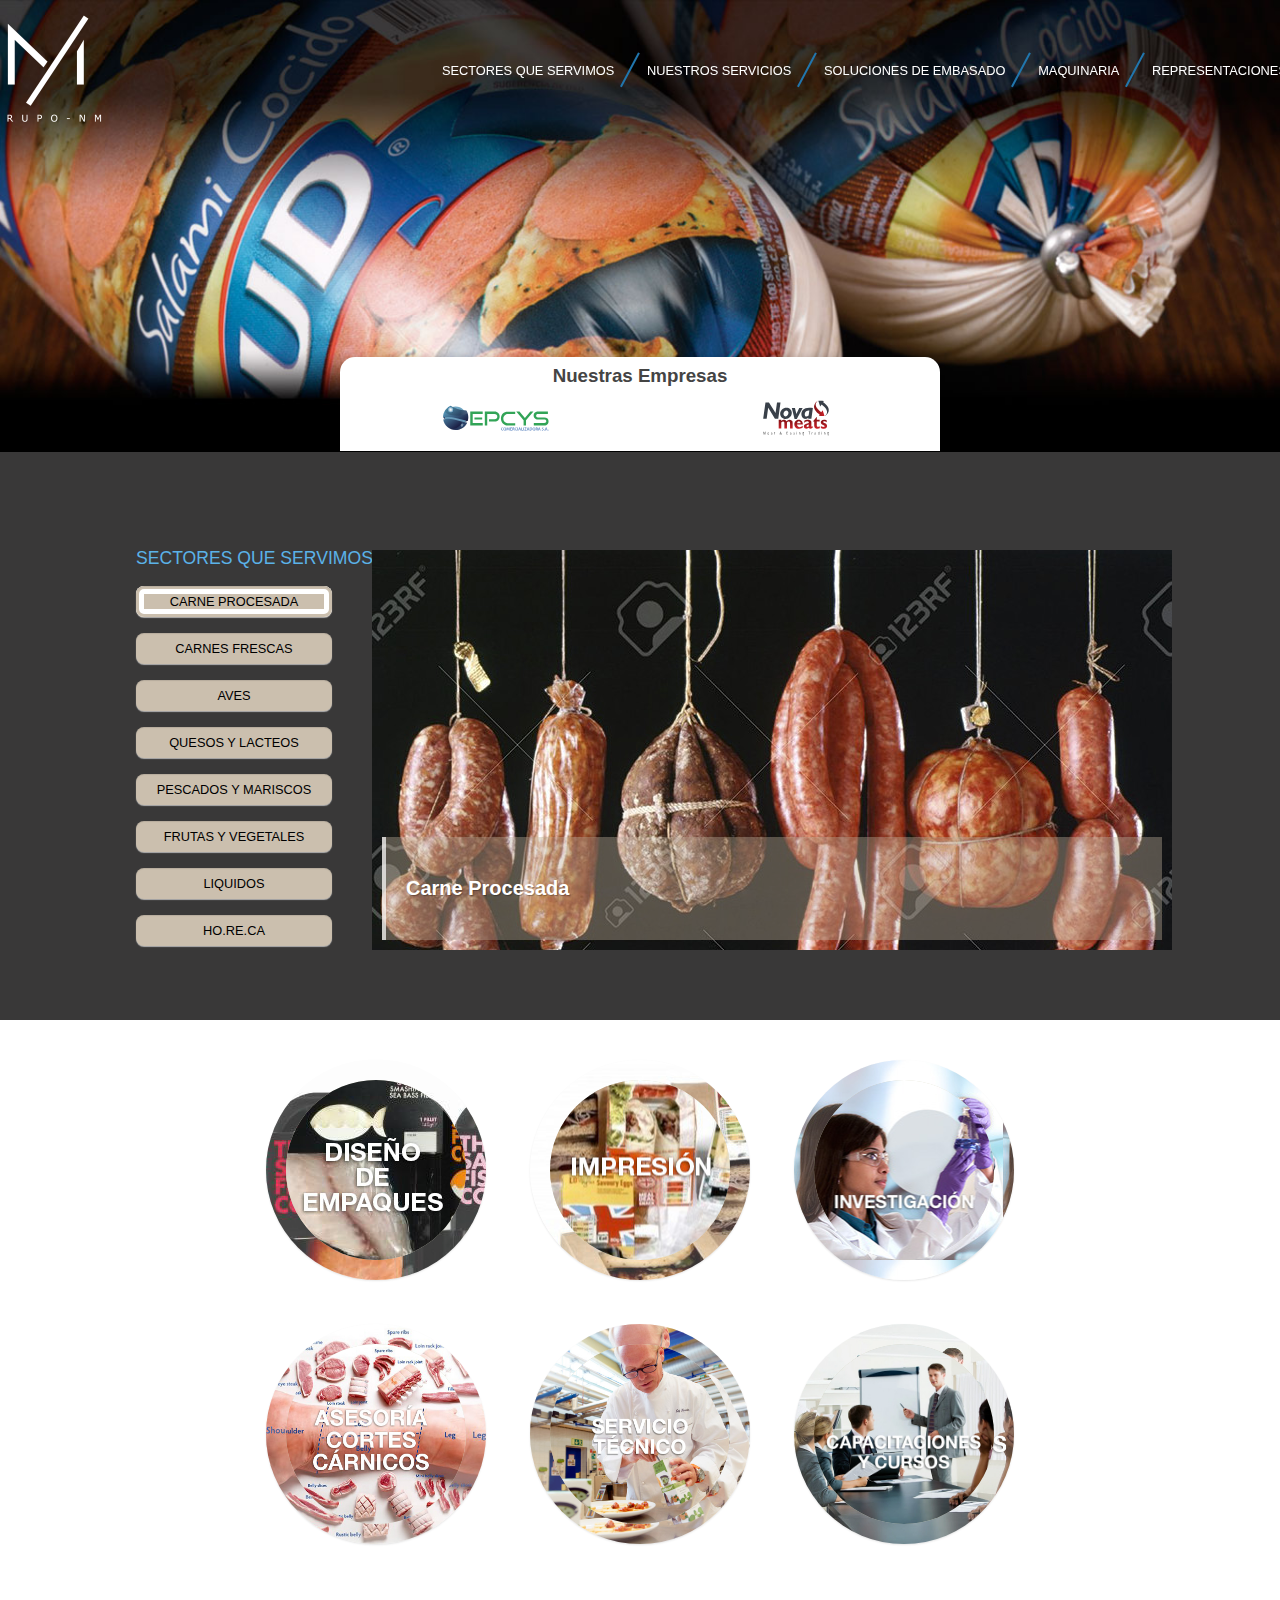
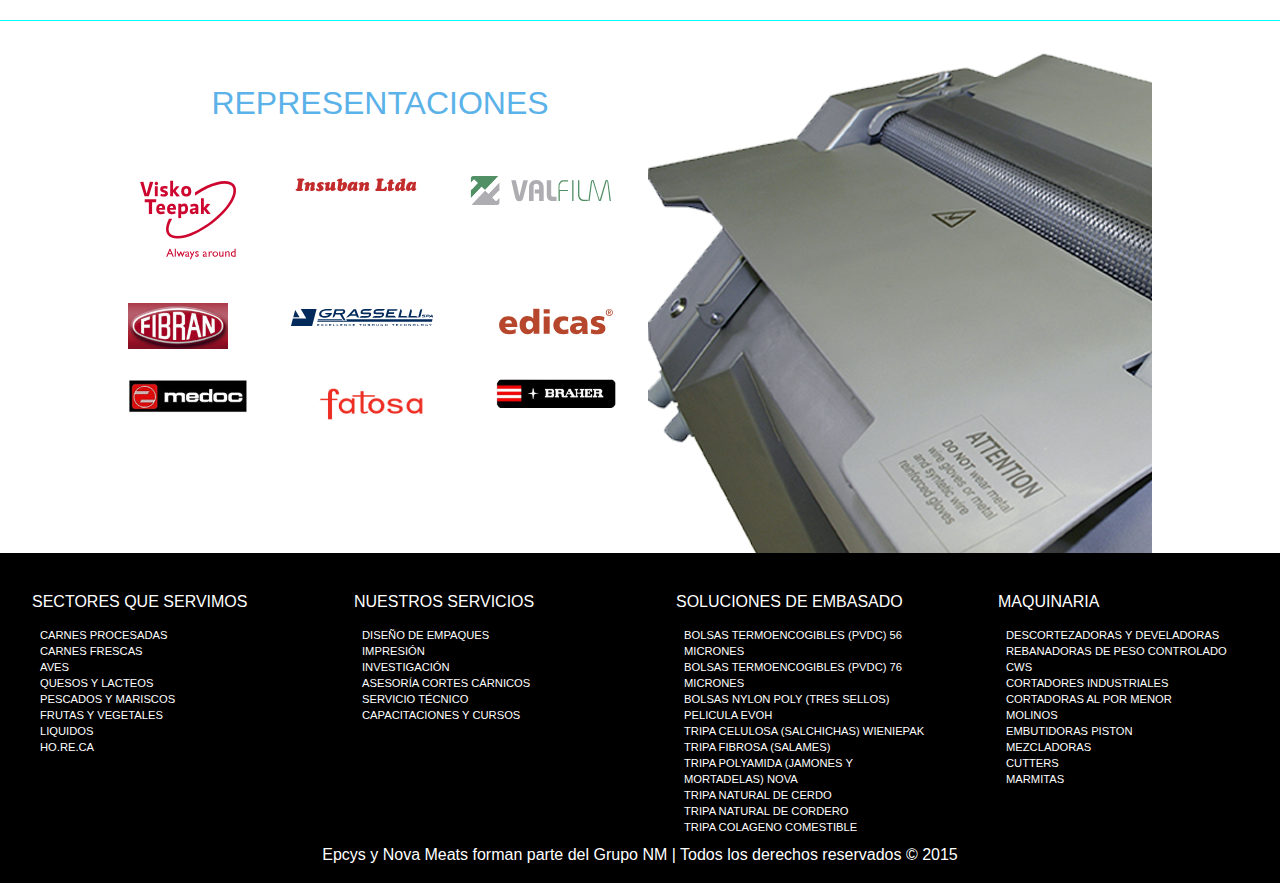
==== commit 3b722818: "Circulos de Servicios con animación" ====
--- a/index.html
+++ b/index.html
@@ -1,5 +1,5 @@
 <!DOCTYPE html>
-<html lang="en"></html>
+<html lang="es"></html>
 <head>
   <meta charset="UTF-8"/>
   <title>Grupo NM</title>
@@ -7,6 +7,8 @@
   <link rel="stylesheet" type="text/css" href="./public/css/demo.css"/>
   <link rel="stylesheet" type="text/css" href="./public/css/slicebox.css"/>
   <link rel="stylesheet" type="text/css" href="./public/css/custom.css"/>
+  <link rel="stylesheet" type="text/css" href="./public/css/common.css"/>
+  <link rel="stylesheet" type="text/css" href="./public/css/style5.css"/>
   <script type="text/javascript" src="./public/js/vendor/modernizr.custom.46884.js"></script>
   <link rel="stylesheet" href="./public/css/styles.css"/>
 </head>
@@ -91,33 +93,89 @@
     </div>
     <!-- SERVICIOS-->
     <div id="servicios" class="Servicios">
-      <p class="Servicios-titulo">NUESTROS SERVICIOS</p>
-      <div class="Contenedor-circulos">
-        <div class="Contenedor-circulos_arriba">
-          <div class="Servicios-circulos">
-            <h2>DISEÑO DE EMPAQUES</h2>
-            <p>DESARROLLO A LA MEDIDA</p>
-          </div>
-          <div class="Servicios-circulos">
-            <h2>IMPRESIÓN</h2>
-            <p>7 COLORES POR LADO, TIPO FOTOGRAFIA PRUEBAS ANTES DE LA IMPRESIÓN</p>
-          </div>
-          <div class="Servicios-circulos">
-            <h2>INVESTIGACIÓN</h2>
-            <p>BUSQUEDA CONSTANTE DE NUEVAS ALTERNATIVAS</p>
-          </div>
-        </div>
-        <div class="Contenedor-circulos_abajo">
-          <div class="Servicios-circulos">
-            <h2 class="h2-abajo">ASESORÍA CORTES CÁRNICOS</h2>
-          </div>
-          <div class="Servicios-circulos">
-            <h2 class="h2-abajo">SERVICIO TÉCNICO</h2>
-          </div>
-          <div class="Servicios-circulos">
-            <h2 class="h2-abajo">CAPACITACIONES Y CURSOS</h2>
-          </div>
-        </div>
+      <div class="contenedorCirculos">
+        <section class="main">
+          <ul class="ch-grid">
+            <li>
+              <div class="ch-item ch-img-1">
+                <div class="ch-info-wrap">
+                  <div class="ch-info">
+                    <div class="ch-info-front ch-img-1"></div>
+                    <div class="ch-info-back">
+                      <h3>DISEÑO DE EMPAQUES</h3>
+                      <p>Desarrollo a la medida</p>
+                    </div>
+                  </div>
+                </div>
+              </div>
+            </li>
+            <li>
+              <div class="ch-item ch-img-2">
+                <div class="ch-info-wrap">
+                  <div class="ch-info">
+                    <div class="ch-info-front ch-img-2"></div>
+                    <div class="ch-info-back">
+                      <h3>IMPRESIÓN</h3>
+                      <p>7 colores por lado, tipo fotografía, pruebas antes de la impresión</p>
+                    </div>
+                  </div>
+                </div>
+              </div>
+            </li>
+            <li>
+              <div class="ch-item ch-img-3">
+                <div class="ch-info-wrap">
+                  <div class="ch-info">
+                    <div class="ch-info-front ch-img-3"></div>
+                    <div class="ch-info-back">
+                      <h3>INVESTIGACIÓN</h3>
+                      <p>Busqueda constante de nuevas alternativas</p>
+                    </div>
+                  </div>
+                </div>
+              </div>
+            </li>
+            <li>
+              <div class="ch-item ch-img-4">
+                <div class="ch-info-wrap">
+                  <div class="ch-info">
+                    <div class="ch-info-front ch-img-4"></div>
+                    <div class="ch-info-back">
+                      <h3>ASESORÍA CORTES CÁRNICOS</h3>
+                      <p></p>
+                    </div>
+                  </div>
+                </div>
+              </div>
+            </li>
+            <li>
+              <div class="ch-item ch-img-5">
+                <div class="ch-info-wrap">
+                  <div class="ch-info">
+                    <div class="ch-info-front ch-img-5"></div>
+                    <div class="ch-info-back">
+                      <h3>SERVICIO TÉCNICO</h3>
+                      <p></p>
+                    </div>
+                  </div>
+                </div>
+              </div>
+            </li>
+            <li>
+              <div class="ch-item ch-img-6">
+                <div class="ch-info-wrap">
+                  <div class="ch-info">
+                    <div class="ch-info-front ch-img-6"></div>
+                    <div class="ch-info-back">
+                      <h3>CAPACITACIONES Y CURSOS</h3>
+                      <p></p>
+                    </div>
+                  </div>
+                </div>
+              </div>
+            </li>
+          </ul>
+        </section>
       </div>
     </div>
     <!-- MAQUINARIA-->
--- a/public/css/common.css
+++ b/public/css/common.css
@@ -0,0 +1,25 @@
+.ch-grid {
+	margin: 20px 0 0 0;
+	padding: 0;
+	list-style: none;
+	display: block;
+	text-align: center;
+	width: 100%;
+}
+
+.ch-grid:after,
+.ch-item:before {
+	content: '';
+    display: table;
+}
+
+.ch-grid:after {
+	clear: both;
+}
+
+.ch-grid li {
+	width: 220px;
+	height: 220px;
+	display: inline-block;
+	margin: 20px;
+}
--- a/public/css/style5.css
+++ b/public/css/style5.css
@@ -0,0 +1,153 @@
+.main{
+	width: 1024px;
+	margin: 0 auto;
+	position: relative;
+}
+.ch-item {
+	width: 100%;
+	height: 100%;
+	border-radius: 50%;
+	position: relative;
+	box-shadow: 0 1px 2px rgba(0,0,0,0.1);
+	cursor: default;
+}
+
+.ch-info-wrap, 
+.ch-info{
+	position: absolute;
+	width: 180px;
+	height: 180px;
+	border-radius: 50%;
+}
+
+.ch-info-wrap {
+	top: 20px;
+	left: 20px;
+	background: #f9f9f9 url(../images/bg.jpg);
+	box-shadow: 
+		0 0 0 20px rgba(255,255,255,0.2), 
+		inset 0 0 3px rgba(115,114, 23, 0.8);
+
+}
+
+.ch-info > div {
+	display: block;
+	position: absolute;
+	width: 100%;
+	height: 100%;
+	border-radius: 50%;
+	background-position: center center;
+	
+	-webkit-backface-visibility: hidden; /*Just for webkit to have a smooth font*/
+}
+
+.ch-info .ch-info-front {
+	-webkit-transition: all 0.6s ease-in-out;
+	-moz-transition: all 0.6s ease-in-out;
+	-o-transition: all 0.6s ease-in-out;
+	-ms-transition: all 0.6s ease-in-out;
+	transition: all 0.6s ease-in-out;
+}
+
+.ch-info .ch-info-back {
+	opacity: 0;
+
+	background: #00FFFF;
+	pointer-events: none;
+	
+	-webkit-transform: scale(1.5);
+	-moz-transform: scale(1.5);
+	-o-transform: scale(2.5);
+	-ms-transform: scale(1.5);
+	transform: scale(1.5);
+	
+	-webkit-transition: all 0.4s ease-in-out 0.2s;
+	-moz-transition: all 0.4s ease-in-out 0.2s;
+	-o-transition: all 0.4s ease-in-out 0.2s;
+	-ms-transition: all 0.4s ease-in-out 0.2s;
+	transition: all 0.4s ease-in-out 0.2s;
+}
+
+.ch-img-1 { 
+	background-image: url(../images/empaque1.jpg);
+}
+
+.ch-img-2 { 
+	background-image: url(../images/impresion.jpg);
+}
+
+.ch-img-3 { 
+	background-image: url(../images/inves.jpg);
+}
+.ch-img-4 { 
+	background-image: url(../images/cortes.jpg);
+	background-size: cover;
+}
+.ch-img-5 { 
+	background-image: url(../images/st.jpg);
+	background-size: cover;
+}
+.ch-img-6 { 
+	background-image: url(../images/capaci.jpg);
+	background-size: cover;
+}
+.ch-info h3 {
+	color: black;
+	text-transform: uppercase;
+	text-align: center;
+	letter-spacing: 2px;
+	font-size: 18px;
+	margin: 0 15px;
+	padding: 40px 0 0 0;
+	height: auto;
+	font-family: 'Open Sans', Arial, sans-serif;
+	text-shadow: 
+		0 0 1px #fff, 
+		0 1px 2px rgba(0,0,0,0.3);
+}
+
+.ch-info p {
+	color: black;
+	padding: 10px 5px 0;
+	font-style: italic;
+	margin: 0 30px;
+	font-size: 12px;
+	/*border-top: 1px solid rgba(255,255,255,0.5);*/
+}
+
+.ch-info p a {
+	display: block;
+	color: #e7615e;
+	font-style: normal;
+	font-weight: 700;
+	text-transform: uppercase;
+	font-size: 9px;
+	letter-spacing: 1px;
+	padding-top: 4px;
+	font-family: 'Open Sans', Arial, sans-serif;
+}
+
+.ch-info p a:hover {
+	color: #fff;
+}
+
+.ch-item:hover .ch-info-front {
+	-webkit-transform: scale(0);
+	-moz-transform: scale(0);
+	-o-transform: scale(0);
+	-ms-transform: scale(0);
+	transform: scale(0);
+	
+	opacity: 0;
+} 
+
+.ch-item:hover .ch-info-back {
+	-webkit-transform: scale(1);
+	-moz-transform: scale(1);
+	-o-transform: scale(1);
+	-ms-transform: scale(1);
+	transform: scale(1);
+	
+	opacity: 1;
+	pointer-events: auto;
+}--- a/public/css/styles.css
+++ b/public/css/styles.css
@@ -1,2 +1,2 @@
 @import url("https://fonts.googleapis.com/css?family=Exo:400,800,200");
-.rslides{position:relative;list-style:none;overflow:hidden;width:100%;padding:0;margin:0}.rslides li{-webkit-backface-visibility:hidden;position:absolute;display:none;width:100%;left:0;top:0}.rslides li:first-child{position:relative;display:block;float:left}.rslides img{display:block;height:auto;float:left;width:100%;border:0}body{background:#c9d1d6 !important;display:-webkit-box;display:-moz-box;display:-webkit-flex;display:-ms-flexbox;display:box;display:flex;-webkit-box-pack:center;-moz-box-pack:center;-o-box-pack:center;-ms-flex-pack:center;-webkit-justify-content:center;justify-content:center}.Total{background-image:url("../images/fondoInterna.jpg");background-repeat:no-repeat;width:1366px;}.Total .Main-menu{display:-webkit-box;display:-moz-box;display:-webkit-flex;display:-ms-flexbox;display:box;display:flex;-webkit-box-pack:justify;-moz-box-pack:justify;-o-box-pack:justify;-ms-flex-pack:justify;-webkit-justify-content:space-between;justify-content:space-between;-webkit-box-align:center;-moz-box-align:center;-o-box-align:center;-ms-flex-align:center;-webkit-align-items:center;align-items:center;width:100%;height:110px;}.Total .Main-menu_logoB{margin-left:3.5rem;width:100px}.Total .Main-menu_list{display:-webkit-box;display:-moz-box;display:-webkit-flex;display:-ms-flexbox;display:box;display:flex;-webkit-box-pack:distribute;-moz-box-pack:distribute;-o-box-pack:distribute;-ms-flex-pack:distribute;-webkit-justify-content:space-around;justify-content:space-around;-webkit-box-align:center;-moz-box-align:center;-o-box-align:center;-ms-flex-align:center;-webkit-align-items:center;align-items:center;margin:0 3rem 0 0;padding:0;height:50px}.Total .menu_items{font-size:1.4rem !important;color:#fff;height:auto;margin:0}.Total .Encabezado{color:#fff;display:-webkit-box;display:-moz-box;display:-webkit-flex;display:-ms-flexbox;display:box;display:flex;font-weight:800 !important;-webkit-box-pack:end;-moz-box-pack:end;-o-box-pack:end;-ms-flex-pack:end;-webkit-justify-content:flex-end;justify-content:flex-end;width:58%;height:65px}.Total .Encabezado h2{font-size:3rem;line-height:2.5rem;margin:0 0 .5rem 0}.Total .Embasado{display:-webkit-box;display:-moz-box;display:-webkit-flex;display:-ms-flexbox;display:box;display:flex;height:450px;width:100%;}.Total .Embasado-list{font-size:.9rem;height:340px;margin-left:8rem;padding:1rem;line-height:2rem;width:30%}.Total .Embasado-list ul{padding:0 1rem}.Total .Embasado-list_button{-webkit-border-radius:1rem;border-radius:1rem;font-size:1.3rem}.Total .Embasado-list_button:hover{color:#0ff}.Total .Embasado .liopciones{background:rgba(220,217,217,0.83);border:solid 1px #808080;-webkit-border-radius:1rem;border-radius:1rem;padding:1rem}.Total .Embasado .liopciones li{padding-left:2rem}.Total .Embasado-list p{font-size:1.3rem;color:#000}.Total .Embasado-info{background:rgba(0,0,0,0.5);border:solid 3px #0ff;-webkit-border-radius:1rem;border-radius:1rem;color:#fff;padding:1rem;width:50%;height:250px}.Total .Embasado-info h1{font-size:2rem;margin-bottom:0}.Total .Embasado #titulazo{color:#0ff;font-weight:800}.Total .Maquinaria{display:-webkit-box;display:-moz-box;display:-webkit-flex;display:-ms-flexbox;display:box;display:flex;-webkit-box-pack:center;-moz-box-pack:center;-o-box-pack:center;-ms-flex-pack:center;-webkit-justify-content:center;justify-content:center;-webkit-box-pack:distribute;-moz-box-pack:distribute;-o-box-pack:distribute;-ms-flex-pack:distribute;-webkit-justify-content:space-around;justify-content:space-around;-webkit-box-lines:multiple;-moz-box-lines:multiple;-o-box-lines:multiple;-webkit-flex-wrap:wrap;-ms-flex-wrap:wrap;flex-wrap:wrap;height:600px;width:100%;}.Total .Maquinaria-list{background:#fff;border:solid 3px #0ff;font-size:.9rem;height:340px;line-height:2rem}.Total .Maquinaria-gallery{display:-webkit-box;display:-moz-box;display:-webkit-flex;display:-ms-flexbox;display:box;display:flex;-webkit-box-pack:center;-moz-box-pack:center;-o-box-pack:center;-ms-flex-pack:center;-webkit-justify-content:center;justify-content:center;background-image:url("../images/recuadroGal.png");-webkit-background-size:contain;-moz-background-size:contain;background-size:contain;background-repeat:no-repeat;width:650px}.Total .Maquinaria-gallery_items{width:222px;height:343px;-webkit-background-size:contain;-moz-background-size:contain;background-size:contain}.Total .Maquinaria h2{color:#137cb9;width:100%;height:50px;margin:1.5rem 0 0 0;text-align:center}.Total .Footer{display:-webkit-box;display:-moz-box;display:-webkit-flex;display:-ms-flexbox;display:box;display:flex;-webkit-box-pack:center;-moz-box-pack:center;-o-box-pack:center;-ms-flex-pack:center;-webkit-justify-content:center;justify-content:center;-webkit-box-lines:multiple;-moz-box-lines:multiple;-o-box-lines:multiple;-webkit-flex-wrap:wrap;-ms-flex-wrap:wrap;flex-wrap:wrap;background:#000;width:100%;height:330px;}.Total .Footer-layout{display:-webkit-box;display:-moz-box;display:-webkit-flex;display:-ms-flexbox;display:box;display:flex;-webkit-box-pack:center;-moz-box-pack:center;-o-box-pack:center;-ms-flex-pack:center;-webkit-justify-content:center;justify-content:center;-webkit-box-pack:justify;-moz-box-pack:justify;-o-box-pack:justify;-ms-flex-pack:justify;-webkit-justify-content:space-between;justify-content:space-between;padding-top:1.5rem;width:95%;height:250px}.Total .Footer-titulos,.Total .Footer-texto{color:#fff}.Total .Footer-texto{font-size:1rem;line-height:2rem;padding-left:.5rem !important}.Total .Footer-layout_col{width:250px}.Total .Footer-layout_copy{display:-webkit-box;display:-moz-box;display:-webkit-flex;display:-ms-flexbox;display:box;display:flex}.Total .Footer-layout_copy p{color:#fff}.Total .Footer .linkGNM{color:#fff}body{margin:0;padding:0;font-family:'Exo' sans-serif;font-size:16px}li{list-style:none;}a{text-decoration:none}.Layout{background:#393838;display:-webkit-box;display:-moz-box;display:-webkit-flex;display:-ms-flexbox;display:box;display:flex;-webkit-box-pack:center;-moz-box-pack:center;-o-box-pack:center;-ms-flex-pack:center;-webkit-justify-content:center;justify-content:center;-webkit-box-lines:multiple;-moz-box-lines:multiple;-o-box-lines:multiple;-webkit-flex-wrap:wrap;-ms-flex-wrap:wrap;flex-wrap:wrap;max-width:1366px;min-height:100vh;margin:0 auto;}.Layout .Header{display:-webkit-box;display:-moz-box;display:-webkit-flex;display:-ms-flexbox;display:box;display:flex;-webkit-box-pack:center;-moz-box-pack:center;-o-box-pack:center;-ms-flex-pack:center;-webkit-justify-content:center;justify-content:center;-webkit-box-lines:multiple;-moz-box-lines:multiple;-o-box-lines:multiple;-webkit-flex-wrap:wrap;-ms-flex-wrap:wrap;flex-wrap:wrap;width:100%;height:500px;}.Layout .Header-slides{background:#000;width:100%;z-index:1}.Layout .Header .Header-nav{display:-webkit-box;display:-moz-box;display:-webkit-flex;display:-ms-flexbox;display:box;display:flex;-webkit-box-pack:justify;-moz-box-pack:justify;-o-box-pack:justify;-ms-flex-pack:justify;-webkit-justify-content:space-between;justify-content:space-between;-webkit-box-align:center;-moz-box-align:center;-o-box-align:center;-ms-flex-align:center;-webkit-align-items:center;align-items:center;color:#fff;width:1363px;height:140px}.Layout .Header-nav_logo{width:111px;height:107px;margin:0 1rem 0 2rem}.Layout .Header-nav_list{display:-webkit-box;display:-moz-box;display:-webkit-flex;display:-ms-flexbox;display:box;display:flex;-webkit-box-pack:distribute;-moz-box-pack:distribute;-o-box-pack:distribute;-ms-flex-pack:distribute;-webkit-justify-content:space-around;justify-content:space-around;-webkit-box-align:center;-moz-box-align:center;-o-box-align:center;-ms-flex-align:center;-webkit-align-items:center;align-items:center;margin:0 2rem 0 0;padding:0;width:850px;height:50px}.Layout .Header-nav_list a{color:#fff;font-size:.8rem}.Layout .Header-nav_items{font-size:.8rem;height:auto}.Layout .Header-empresas{-webkit-border-radius:15px 15px 0 0;border-radius:15px 15px 0 0;width:600px;height:94px;background:#fff;z-index:3;position:relative;top:-95px}.Layout .Header-empresas_logos{-webkit-box-align:center;-moz-box-align:center;-o-box-align:center;-ms-flex-align:center;-webkit-align-items:center;align-items:center;display:-webkit-box;display:-moz-box;display:-webkit-flex;display:-ms-flexbox;display:box;display:flex;-webkit-box-pack:distribute;-moz-box-pack:distribute;-o-box-pack:distribute;-ms-flex-pack:distribute;-webkit-justify-content:space-around;justify-content:space-around;width:100%;height:60px}.Layout .Header .h3-Empresas{text-align:center;margin:.5rem 0 .2rem 0}.Layout .Header-empresas_Epcys{width:136px;height:31px}.Layout .Header-empresas_Nova{width:112px;height:40px}.Layout .container{position:absolute;z-index:2}.Layout .Sectores{display:-webkit-box;display:-moz-box;display:-webkit-flex;display:-ms-flexbox;display:box;display:flex;-webkit-box-pack:center;-moz-box-pack:center;-o-box-pack:center;-ms-flex-pack:center;-webkit-justify-content:center;justify-content:center;-webkit-box-pack:justify;-moz-box-pack:justify;-o-box-pack:justify;-ms-flex-pack:justify;-webkit-justify-content:space-between;justify-content:space-between;width:1024px;height:520px;}.Layout .Sectores-titulo{color:#5bb2e8;font-size:1.1rem;text-align:center;margin:3rem 0 0 .5rem;text-align:left;width:240px;height:30px}.Layout .Sectores-titulo_list{color:#fff;font-family:'Exo';font-size:.8rem;font-weight:200;text-decoration:none;text-align:left;margin-left:3rem}.Layout .Servicios{border-bottom:solid 1px #0ff;display:-webkit-box;display:-moz-box;display:-webkit-flex;display:-ms-flexbox;display:box;display:flex;-webkit-box-pack:center;-moz-box-pack:center;-o-box-pack:center;-ms-flex-pack:center;-webkit-justify-content:center;justify-content:center;-webkit-box-lines:multiple;-moz-box-lines:multiple;-o-box-lines:multiple;-webkit-flex-wrap:wrap;-ms-flex-wrap:wrap;flex-wrap:wrap;background:#fff;width:100%;height:680px;}.Layout .Servicios-titulo{color:#5bb2e8;font-size:2rem;text-align:center;width:100%}.Layout .Servicios-circulos{display:-webkit-box;display:-moz-box;display:-webkit-flex;display:-ms-flexbox;display:box;display:flex;-webkit-box-pack:center;-moz-box-pack:center;-o-box-pack:center;-ms-flex-pack:center;-webkit-justify-content:center;justify-content:center;-webkit-box-lines:multiple;-moz-box-lines:multiple;-o-box-lines:multiple;-webkit-flex-wrap:wrap;-ms-flex-wrap:wrap;flex-wrap:wrap;background:#000;width:198px;height:198px;-webkit-border-radius:50%;border-radius:50%}.Layout .Servicios-circulos h2{color:#fff;text-align:center;margin:2rem;color:#5bb2e8;font-size:1.1rem;text-align:center}.Layout .Servicios-circulos p{color:#fff;font-size:.6rem;text-align:center;width:150px}.Layout .Servicios .Contenedor-circulos{width:1024px;height:400px;}.Layout .Servicios .Contenedor-circulos_arriba{display:-webkit-box;display:-moz-box;display:-webkit-flex;display:-ms-flexbox;display:box;display:flex;-webkit-box-pack:distribute;-moz-box-pack:distribute;-o-box-pack:distribute;-ms-flex-pack:distribute;-webkit-justify-content:space-around;justify-content:space-around;width:900px}.Layout .Servicios .Contenedor-circulos_abajo{display:-webkit-box;display:-moz-box;display:-webkit-flex;display:-ms-flexbox;display:box;display:flex;-webkit-box-pack:distribute;-moz-box-pack:distribute;-o-box-pack:distribute;-ms-flex-pack:distribute;-webkit-justify-content:space-around;justify-content:space-around;padding-left:5rem}.Layout .Servicios .Contenedor-circulos .h2-abajo{display:-webkit-box;display:-moz-box;display:-webkit-flex;display:-ms-flexbox;display:box;display:flex;-webkit-box-align:center;-moz-box-align:center;-o-box-align:center;-ms-flex-align:center;-webkit-align-items:center;align-items:center}.Layout .Maquinaria{background:#fff;display:-webkit-box;display:-moz-box;display:-webkit-flex;display:-ms-flexbox;display:box;display:flex;-webkit-box-pack:center;-moz-box-pack:center;-o-box-pack:center;-ms-flex-pack:center;-webkit-justify-content:center;justify-content:center;padding-top:2rem;width:100%;height:500px;}.Layout .Maquinaria-layout{display:-webkit-box;display:-moz-box;display:-webkit-flex;display:-ms-flexbox;display:box;display:flex;width:1024px}.Layout .Maquinaria-representaciones{width:50%;height:383px}.Layout .Maquinaria-representaciones p{color:#5bb2e8;font-size:2rem;text-align:center}.Layout .Maquinaria-representaciones_logos{display:-webkit-box;display:-moz-box;display:-webkit-flex;display:-ms-flexbox;display:box;display:flex;-webkit-box-pack:justify;-moz-box-pack:justify;-o-box-pack:justify;-ms-flex-pack:justify;-webkit-justify-content:space-between;justify-content:space-between;-webkit-box-lines:multiple;-moz-box-lines:multiple;-o-box-lines:multiple;-webkit-flex-wrap:wrap;-ms-flex-wrap:wrap;flex-wrap:wrap;height:270px;margin:0 1rem 0 0}.Layout .Maquinaria-representaciones_logos a{margin:.8rem 0}.Layout .Maquinaria .logo-visko{width:120px}.Layout .Maquinaria .logo-valfilm{width:150px}.Layout .Maquinaria .logo-edicas{width:120px}.Layout .Maquinaria .logo-insuban{width:130px}.Layout .Maquinaria .logo-grasselli{width:150px}.Layout .Maquinaria .logo-medoc{width:120px}.Layout .Maquinaria .logo-braher{width:120px}.Layout .Maquinaria .logo-fibran{width:100px}.Layout .Maquinaria-fondo{background-image:url("../images/maquinaria.png");margin-left:1rem;width:50%}.Layout .Maquinaria-fondo_titulo{color:#fff;font-size:2rem;margin-right:4rem;text-align:right}.Layout .Footer{display:-webkit-box;display:-moz-box;display:-webkit-flex;display:-ms-flexbox;display:box;display:flex;-webkit-box-pack:center;-moz-box-pack:center;-o-box-pack:center;-ms-flex-pack:center;-webkit-justify-content:center;justify-content:center;-webkit-box-lines:multiple;-moz-box-lines:multiple;-o-box-lines:multiple;-webkit-flex-wrap:wrap;-ms-flex-wrap:wrap;flex-wrap:wrap;background:#000;width:100%;height:330px;}.Layout .Footer-layout{display:-webkit-box;display:-moz-box;display:-webkit-flex;display:-ms-flexbox;display:box;display:flex;-webkit-box-pack:center;-moz-box-pack:center;-o-box-pack:center;-ms-flex-pack:center;-webkit-justify-content:center;justify-content:center;-webkit-box-pack:justify;-moz-box-pack:justify;-o-box-pack:justify;-ms-flex-pack:justify;-webkit-justify-content:space-between;justify-content:space-between;padding-top:1.5rem;width:95%;height:250px}.Layout .Footer-titulos,.Layout .Footer-texto{color:#fff}.Layout .Footer-texto{font-size:.7rem;line-height:1rem;padding-left:.5rem !important}.Layout .Footer-layout_col{width:250px}.Layout .Footer-layout_copy{display:-webkit-box;display:-moz-box;display:-webkit-flex;display:-ms-flexbox;display:box;display:flex}.Layout .Footer-layout_copy p{color:#fff}.Layout .Footer .linkGNM{color:#fff}+.rslides{position:relative;list-style:none;overflow:hidden;width:100%;padding:0;margin:0}.rslides li{-webkit-backface-visibility:hidden;position:absolute;display:none;width:100%;left:0;top:0}.rslides li:first-child{position:relative;display:block;float:left}.rslides img{display:block;height:auto;float:left;width:100%;border:0}body{background:#c9d1d6 !important;display:-webkit-box;display:-moz-box;display:-webkit-flex;display:-ms-flexbox;display:box;display:flex;-webkit-box-pack:center;-moz-box-pack:center;-o-box-pack:center;-ms-flex-pack:center;-webkit-justify-content:center;justify-content:center}.Total{background-image:url("../images/fondoInterna.jpg");background-repeat:no-repeat;width:1366px;}.Total .Main-menu{display:-webkit-box;display:-moz-box;display:-webkit-flex;display:-ms-flexbox;display:box;display:flex;-webkit-box-pack:justify;-moz-box-pack:justify;-o-box-pack:justify;-ms-flex-pack:justify;-webkit-justify-content:space-between;justify-content:space-between;-webkit-box-align:center;-moz-box-align:center;-o-box-align:center;-ms-flex-align:center;-webkit-align-items:center;align-items:center;width:100%;height:110px;}.Total .Main-menu_logoB{margin-left:3.5rem;width:100px}.Total .Main-menu_list{display:-webkit-box;display:-moz-box;display:-webkit-flex;display:-ms-flexbox;display:box;display:flex;-webkit-box-pack:distribute;-moz-box-pack:distribute;-o-box-pack:distribute;-ms-flex-pack:distribute;-webkit-justify-content:space-around;justify-content:space-around;-webkit-box-align:center;-moz-box-align:center;-o-box-align:center;-ms-flex-align:center;-webkit-align-items:center;align-items:center;margin:0 3rem 0 0;padding:0;height:50px}.Total .menu_items{font-size:1.4rem !important;color:#fff;height:auto;margin:0}.Total .Encabezado{color:#fff;display:-webkit-box;display:-moz-box;display:-webkit-flex;display:-ms-flexbox;display:box;display:flex;font-weight:800 !important;-webkit-box-pack:end;-moz-box-pack:end;-o-box-pack:end;-ms-flex-pack:end;-webkit-justify-content:flex-end;justify-content:flex-end;width:58%;height:65px}.Total .Encabezado h2{font-size:3rem;line-height:2.5rem;margin:0 0 .5rem 0}.Total .Embasado{display:-webkit-box;display:-moz-box;display:-webkit-flex;display:-ms-flexbox;display:box;display:flex;height:450px;width:100%;}.Total .Embasado-list{font-size:.9rem;height:340px;margin-left:8rem;padding:1rem;line-height:2rem;width:30%}.Total .Embasado-list ul{padding:0 1rem}.Total .Embasado-list_button{-webkit-border-radius:1rem;border-radius:1rem;font-size:1.3rem}.Total .Embasado-list_button:hover{color:#0ff}.Total .Embasado .liopciones{background:rgba(220,217,217,0.83);border:solid 1px #808080;-webkit-border-radius:1rem;border-radius:1rem;padding:1rem}.Total .Embasado .liopciones li{padding-left:2rem}.Total .Embasado-list p{font-size:1.3rem;color:#000}.Total .Embasado-info{background:rgba(0,0,0,0.5);border:solid 3px #0ff;-webkit-border-radius:1rem;border-radius:1rem;color:#fff;padding:1rem;width:50%;height:250px}.Total .Embasado-info h1{font-size:2rem;margin-bottom:0}.Total .Embasado #titulazo{color:#0ff;font-weight:800}.Total .Maquinaria{display:-webkit-box;display:-moz-box;display:-webkit-flex;display:-ms-flexbox;display:box;display:flex;-webkit-box-pack:center;-moz-box-pack:center;-o-box-pack:center;-ms-flex-pack:center;-webkit-justify-content:center;justify-content:center;-webkit-box-pack:distribute;-moz-box-pack:distribute;-o-box-pack:distribute;-ms-flex-pack:distribute;-webkit-justify-content:space-around;justify-content:space-around;-webkit-box-lines:multiple;-moz-box-lines:multiple;-o-box-lines:multiple;-webkit-flex-wrap:wrap;-ms-flex-wrap:wrap;flex-wrap:wrap;height:600px;width:100%;}.Total .Maquinaria-list{background:#fff;border:solid 3px #0ff;font-size:.9rem;height:340px;line-height:2rem}.Total .Maquinaria-gallery{display:-webkit-box;display:-moz-box;display:-webkit-flex;display:-ms-flexbox;display:box;display:flex;-webkit-box-pack:center;-moz-box-pack:center;-o-box-pack:center;-ms-flex-pack:center;-webkit-justify-content:center;justify-content:center;background-image:url("../images/recuadroGal.png");-webkit-background-size:contain;-moz-background-size:contain;background-size:contain;background-repeat:no-repeat;width:650px}.Total .Maquinaria-gallery_items{width:222px;height:343px;-webkit-background-size:contain;-moz-background-size:contain;background-size:contain}.Total .Maquinaria h2{color:#137cb9;width:100%;height:50px;margin:1.5rem 0 0 0;text-align:center}.Total .Footer{display:-webkit-box;display:-moz-box;display:-webkit-flex;display:-ms-flexbox;display:box;display:flex;-webkit-box-pack:center;-moz-box-pack:center;-o-box-pack:center;-ms-flex-pack:center;-webkit-justify-content:center;justify-content:center;-webkit-box-lines:multiple;-moz-box-lines:multiple;-o-box-lines:multiple;-webkit-flex-wrap:wrap;-ms-flex-wrap:wrap;flex-wrap:wrap;background:#000;width:100%;height:330px;}.Total .Footer-layout{display:-webkit-box;display:-moz-box;display:-webkit-flex;display:-ms-flexbox;display:box;display:flex;-webkit-box-pack:center;-moz-box-pack:center;-o-box-pack:center;-ms-flex-pack:center;-webkit-justify-content:center;justify-content:center;-webkit-box-pack:justify;-moz-box-pack:justify;-o-box-pack:justify;-ms-flex-pack:justify;-webkit-justify-content:space-between;justify-content:space-between;padding-top:1.5rem;width:95%;height:250px}.Total .Footer-titulos,.Total .Footer-texto{color:#fff}.Total .Footer-texto{font-size:1rem;line-height:2rem;padding-left:.5rem !important}.Total .Footer-layout_col{width:250px}.Total .Footer-layout_copy{display:-webkit-box;display:-moz-box;display:-webkit-flex;display:-ms-flexbox;display:box;display:flex}.Total .Footer-layout_copy p{color:#fff}.Total .Footer .linkGNM{color:#fff}body{margin:0;padding:0;font-family:'Exo' sans-serif;font-size:16px}li{list-style:none;}a{text-decoration:none}.Layout{background:#393838;display:-webkit-box;display:-moz-box;display:-webkit-flex;display:-ms-flexbox;display:box;display:flex;-webkit-box-pack:center;-moz-box-pack:center;-o-box-pack:center;-ms-flex-pack:center;-webkit-justify-content:center;justify-content:center;-webkit-box-lines:multiple;-moz-box-lines:multiple;-o-box-lines:multiple;-webkit-flex-wrap:wrap;-ms-flex-wrap:wrap;flex-wrap:wrap;max-width:1366px;min-height:100vh;margin:0 auto;}.Layout .Header{display:-webkit-box;display:-moz-box;display:-webkit-flex;display:-ms-flexbox;display:box;display:flex;-webkit-box-pack:center;-moz-box-pack:center;-o-box-pack:center;-ms-flex-pack:center;-webkit-justify-content:center;justify-content:center;-webkit-box-lines:multiple;-moz-box-lines:multiple;-o-box-lines:multiple;-webkit-flex-wrap:wrap;-ms-flex-wrap:wrap;flex-wrap:wrap;width:100%;height:500px;}.Layout .Header-slides{background:#000;width:100%;z-index:1}.Layout .Header .Header-nav{display:-webkit-box;display:-moz-box;display:-webkit-flex;display:-ms-flexbox;display:box;display:flex;-webkit-box-pack:justify;-moz-box-pack:justify;-o-box-pack:justify;-ms-flex-pack:justify;-webkit-justify-content:space-between;justify-content:space-between;-webkit-box-align:center;-moz-box-align:center;-o-box-align:center;-ms-flex-align:center;-webkit-align-items:center;align-items:center;color:#fff;width:1363px;height:140px}.Layout .Header-nav_logo{width:111px;height:107px;margin:0 1rem 0 2rem}.Layout .Header-nav_list{display:-webkit-box;display:-moz-box;display:-webkit-flex;display:-ms-flexbox;display:box;display:flex;-webkit-box-pack:distribute;-moz-box-pack:distribute;-o-box-pack:distribute;-ms-flex-pack:distribute;-webkit-justify-content:space-around;justify-content:space-around;-webkit-box-align:center;-moz-box-align:center;-o-box-align:center;-ms-flex-align:center;-webkit-align-items:center;align-items:center;margin:0 2rem 0 0;padding:0;width:850px;height:50px}.Layout .Header-nav_list a{color:#fff;font-size:.8rem}.Layout .Header-nav_items{font-size:.8rem;height:auto}.Layout .Header-empresas{-webkit-border-radius:15px 15px 0 0;border-radius:15px 15px 0 0;width:600px;height:94px;background:#fff;z-index:3;position:relative;top:-95px}.Layout .Header-empresas_logos{-webkit-box-align:center;-moz-box-align:center;-o-box-align:center;-ms-flex-align:center;-webkit-align-items:center;align-items:center;display:-webkit-box;display:-moz-box;display:-webkit-flex;display:-ms-flexbox;display:box;display:flex;-webkit-box-pack:distribute;-moz-box-pack:distribute;-o-box-pack:distribute;-ms-flex-pack:distribute;-webkit-justify-content:space-around;justify-content:space-around;width:100%;height:60px}.Layout .Header .h3-Empresas{text-align:center;margin:.5rem 0 .2rem 0}.Layout .Header-empresas_Epcys{width:136px;height:31px}.Layout .Header-empresas_Nova{width:112px;height:40px}.Layout .container{position:absolute;z-index:2}.Layout .Sectores{display:-webkit-box;display:-moz-box;display:-webkit-flex;display:-ms-flexbox;display:box;display:flex;-webkit-box-pack:center;-moz-box-pack:center;-o-box-pack:center;-ms-flex-pack:center;-webkit-justify-content:center;justify-content:center;-webkit-box-pack:justify;-moz-box-pack:justify;-o-box-pack:justify;-ms-flex-pack:justify;-webkit-justify-content:space-between;justify-content:space-between;width:1024px;height:520px;}.Layout .Sectores-titulo{color:#5bb2e8;font-size:1.1rem;text-align:center;margin:3rem 0 0 .5rem;text-align:left;width:240px;height:30px}.Layout .Sectores-titulo_list{color:#fff;font-family:'Exo';font-size:.8rem;font-weight:200;text-decoration:none;text-align:left;margin-left:3rem}.Layout .Servicios{border-bottom:solid 1px #0ff;display:-webkit-box;display:-moz-box;display:-webkit-flex;display:-ms-flexbox;display:box;display:flex;-webkit-box-pack:center;-moz-box-pack:center;-o-box-pack:center;-ms-flex-pack:center;-webkit-justify-content:center;justify-content:center;background:#fff;width:100%;height:600px;}.Layout .Servicios-titulo{color:#5bb2e8;font-size:2rem;text-align:center;width:100%}.Layout .Servicios-circulos{display:-webkit-box;display:-moz-box;display:-webkit-flex;display:-ms-flexbox;display:box;display:flex;-webkit-box-pack:center;-moz-box-pack:center;-o-box-pack:center;-ms-flex-pack:center;-webkit-justify-content:center;justify-content:center;-webkit-box-lines:multiple;-moz-box-lines:multiple;-o-box-lines:multiple;-webkit-flex-wrap:wrap;-ms-flex-wrap:wrap;flex-wrap:wrap;background:#000;width:198px;height:198px;-webkit-border-radius:50%;border-radius:50%}.Layout .Servicios-circulos h2{color:#fff;text-align:center;margin:2rem;color:#5bb2e8;font-size:1.1rem;text-align:center}.Layout .Servicios-circulos p{color:#fff;font-size:.6rem;text-align:center;width:150px}.Layout .Servicios .Contenedor-circulos{width:1024px;height:400px;}.Layout .Servicios .Contenedor-circulos_arriba{display:-webkit-box;display:-moz-box;display:-webkit-flex;display:-ms-flexbox;display:box;display:flex;-webkit-box-pack:distribute;-moz-box-pack:distribute;-o-box-pack:distribute;-ms-flex-pack:distribute;-webkit-justify-content:space-around;justify-content:space-around;width:900px}.Layout .Servicios .Contenedor-circulos_abajo{display:-webkit-box;display:-moz-box;display:-webkit-flex;display:-ms-flexbox;display:box;display:flex;-webkit-box-pack:distribute;-moz-box-pack:distribute;-o-box-pack:distribute;-ms-flex-pack:distribute;-webkit-justify-content:space-around;justify-content:space-around;padding-left:5rem}.Layout .Servicios .Contenedor-circulos .h2-abajo{display:-webkit-box;display:-moz-box;display:-webkit-flex;display:-ms-flexbox;display:box;display:flex;-webkit-box-align:center;-moz-box-align:center;-o-box-align:center;-ms-flex-align:center;-webkit-align-items:center;align-items:center}.Layout .Maquinaria{background:#fff;display:-webkit-box;display:-moz-box;display:-webkit-flex;display:-ms-flexbox;display:box;display:flex;-webkit-box-pack:center;-moz-box-pack:center;-o-box-pack:center;-ms-flex-pack:center;-webkit-justify-content:center;justify-content:center;padding-top:2rem;width:100%;height:500px;}.Layout .Maquinaria-layout{display:-webkit-box;display:-moz-box;display:-webkit-flex;display:-ms-flexbox;display:box;display:flex;width:1024px}.Layout .Maquinaria-representaciones{width:50%;height:383px}.Layout .Maquinaria-representaciones p{color:#5bb2e8;font-size:2rem;text-align:center}.Layout .Maquinaria-representaciones_logos{display:-webkit-box;display:-moz-box;display:-webkit-flex;display:-ms-flexbox;display:box;display:flex;-webkit-box-pack:justify;-moz-box-pack:justify;-o-box-pack:justify;-ms-flex-pack:justify;-webkit-justify-content:space-between;justify-content:space-between;-webkit-box-lines:multiple;-moz-box-lines:multiple;-o-box-lines:multiple;-webkit-flex-wrap:wrap;-ms-flex-wrap:wrap;flex-wrap:wrap;height:270px;margin:0 1rem 0 0}.Layout .Maquinaria-representaciones_logos a{margin:.8rem 0}.Layout .Maquinaria .logo-visko{width:120px}.Layout .Maquinaria .logo-valfilm{width:150px}.Layout .Maquinaria .logo-edicas{width:120px}.Layout .Maquinaria .logo-insuban{width:130px}.Layout .Maquinaria .logo-grasselli{width:150px}.Layout .Maquinaria .logo-medoc{width:120px}.Layout .Maquinaria .logo-braher{width:120px}.Layout .Maquinaria .logo-fibran{width:100px}.Layout .Maquinaria-fondo{background-image:url("../images/maquinaria.png");margin-left:1rem;width:50%}.Layout .Maquinaria-fondo_titulo{color:#fff;font-size:2rem;margin-right:4rem;text-align:right}.Layout .Footer{display:-webkit-box;display:-moz-box;display:-webkit-flex;display:-ms-flexbox;display:box;display:flex;-webkit-box-pack:center;-moz-box-pack:center;-o-box-pack:center;-ms-flex-pack:center;-webkit-justify-content:center;justify-content:center;-webkit-box-lines:multiple;-moz-box-lines:multiple;-o-box-lines:multiple;-webkit-flex-wrap:wrap;-ms-flex-wrap:wrap;flex-wrap:wrap;background:#000;width:100%;height:330px;}.Layout .Footer-layout{display:-webkit-box;display:-moz-box;display:-webkit-flex;display:-ms-flexbox;display:box;display:flex;-webkit-box-pack:center;-moz-box-pack:center;-o-box-pack:center;-ms-flex-pack:center;-webkit-justify-content:center;justify-content:center;-webkit-box-pack:justify;-moz-box-pack:justify;-o-box-pack:justify;-ms-flex-pack:justify;-webkit-justify-content:space-between;justify-content:space-between;padding-top:1.5rem;width:95%;height:250px}.Layout .Footer-titulos,.Layout .Footer-texto{color:#fff}.Layout .Footer-texto{font-size:.7rem;line-height:1rem;padding-left:.5rem !important}.Layout .Footer-layout_col{width:250px}.Layout .Footer-layout_copy{display:-webkit-box;display:-moz-box;display:-webkit-flex;display:-ms-flexbox;display:box;display:flex}.Layout .Footer-layout_copy p{color:#fff}.Layout .Footer .linkGNM{color:#fff}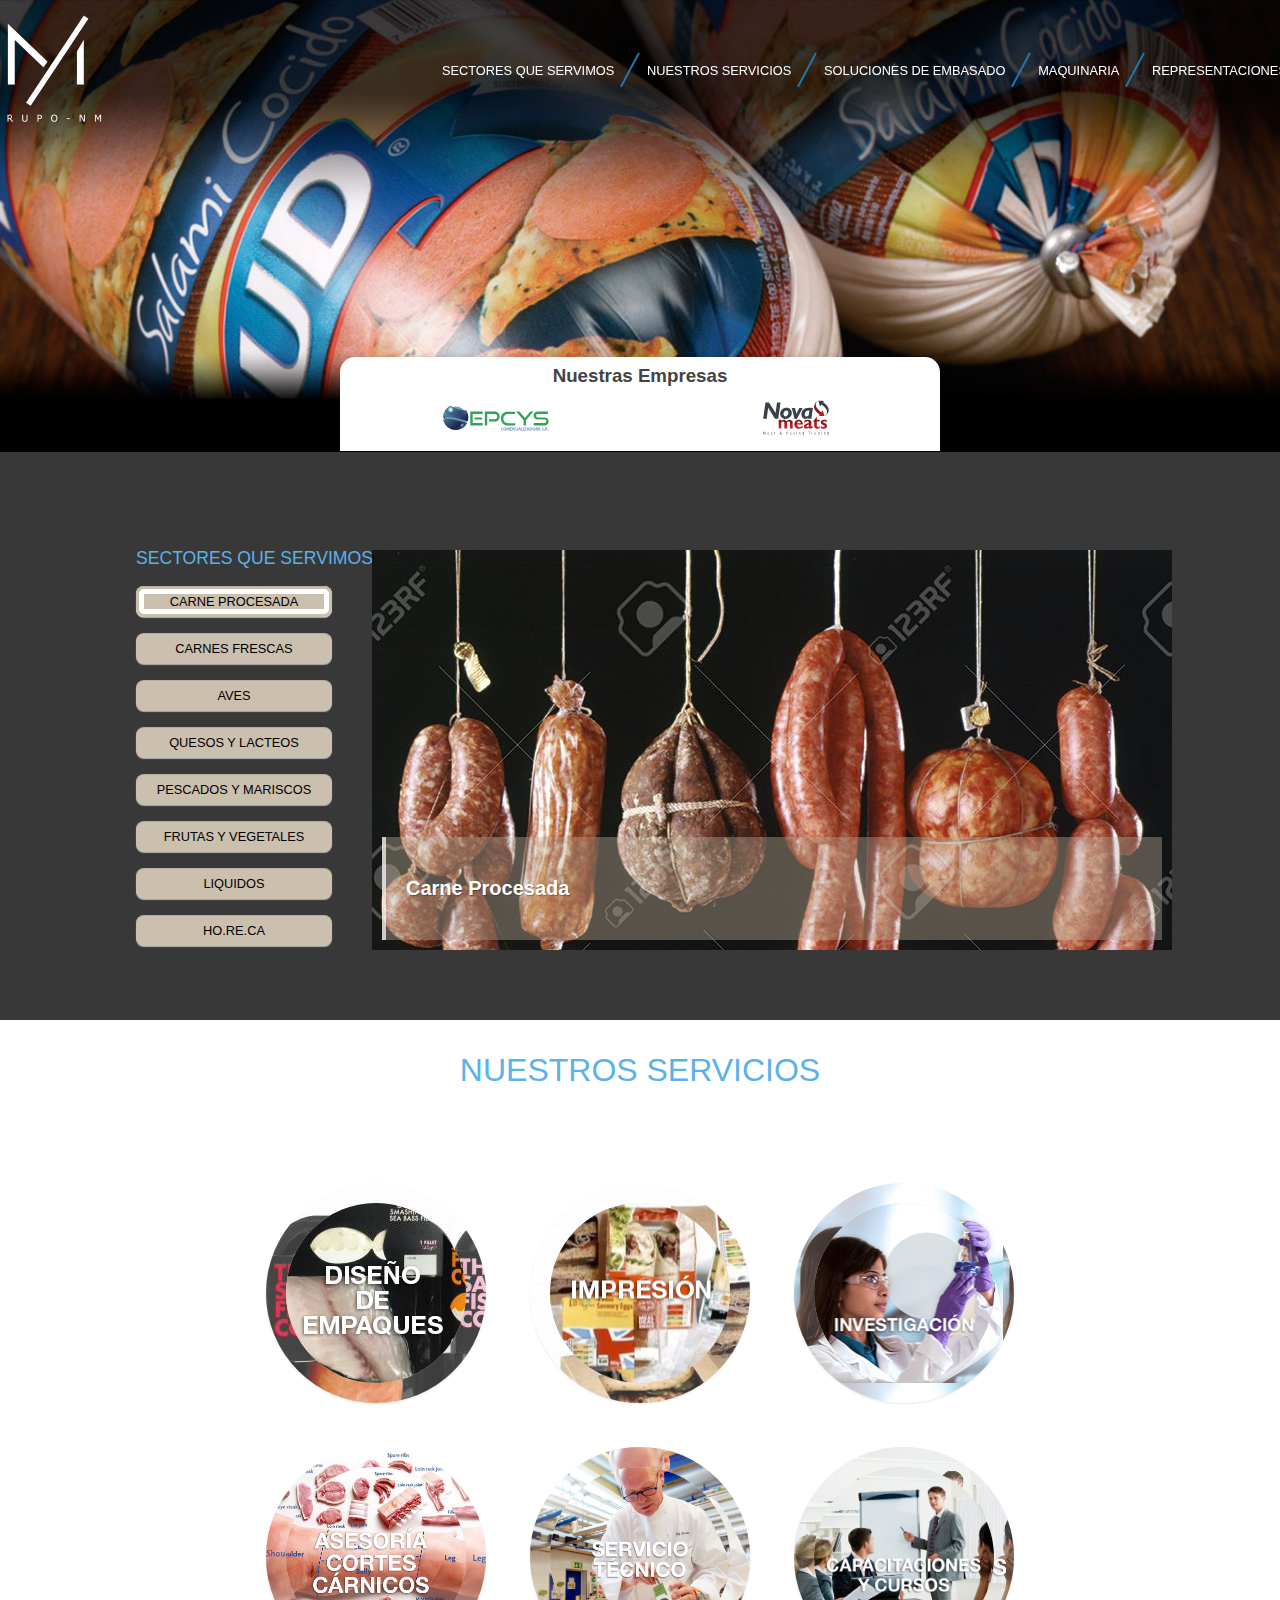
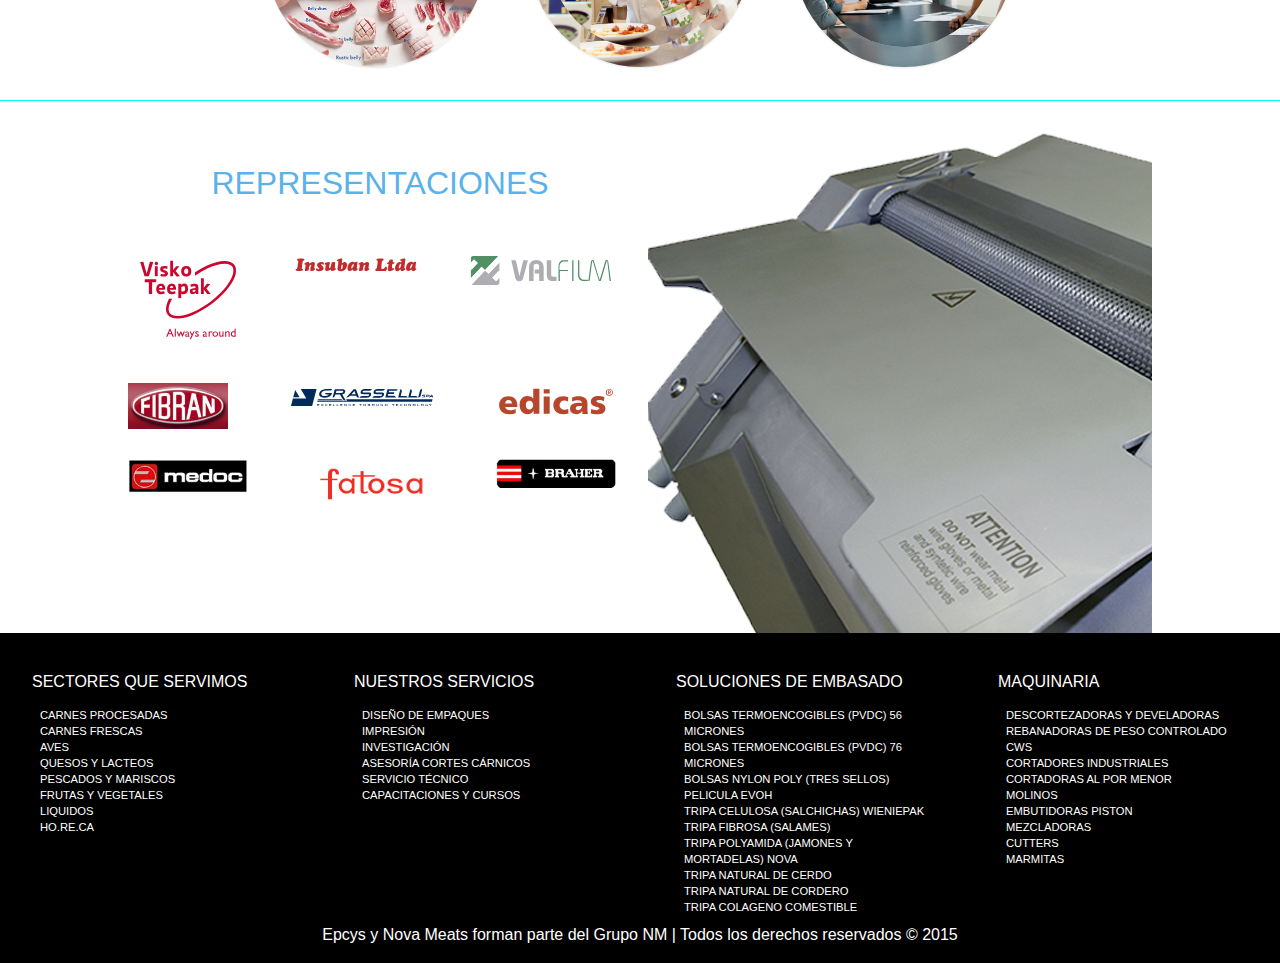
==== commit 3493790f: "titulo servicios restaurado" ====
--- a/index.html
+++ b/index.html
@@ -93,89 +93,92 @@
     </div>
     <!-- SERVICIOS-->
     <div id="servicios" class="Servicios">
-      <div class="contenedorCirculos">
-        <section class="main">
-          <ul class="ch-grid">
-            <li>
-              <div class="ch-item ch-img-1">
-                <div class="ch-info-wrap">
-                  <div class="ch-info">
-                    <div class="ch-info-front ch-img-1"></div>
-                    <div class="ch-info-back">
-                      <h3>DISEÑO DE EMPAQUES</h3>
-                      <p>Desarrollo a la medida</p>
-                    </div>
-                  </div>
-                </div>
-              </div>
-            </li>
-            <li>
-              <div class="ch-item ch-img-2">
-                <div class="ch-info-wrap">
-                  <div class="ch-info">
-                    <div class="ch-info-front ch-img-2"></div>
-                    <div class="ch-info-back">
-                      <h3>IMPRESIÓN</h3>
-                      <p>7 colores por lado, tipo fotografía, pruebas antes de la impresión</p>
-                    </div>
-                  </div>
-                </div>
-              </div>
-            </li>
-            <li>
-              <div class="ch-item ch-img-3">
-                <div class="ch-info-wrap">
-                  <div class="ch-info">
-                    <div class="ch-info-front ch-img-3"></div>
-                    <div class="ch-info-back">
-                      <h3>INVESTIGACIÓN</h3>
-                      <p>Busqueda constante de nuevas alternativas</p>
-                    </div>
-                  </div>
-                </div>
-              </div>
-            </li>
-            <li>
-              <div class="ch-item ch-img-4">
-                <div class="ch-info-wrap">
-                  <div class="ch-info">
-                    <div class="ch-info-front ch-img-4"></div>
-                    <div class="ch-info-back">
-                      <h3>ASESORÍA CORTES CÁRNICOS</h3>
-                      <p></p>
-                    </div>
-                  </div>
-                </div>
-              </div>
-            </li>
-            <li>
-              <div class="ch-item ch-img-5">
-                <div class="ch-info-wrap">
-                  <div class="ch-info">
-                    <div class="ch-info-front ch-img-5"></div>
-                    <div class="ch-info-back">
-                      <h3>SERVICIO TÉCNICO</h3>
-                      <p></p>
-                    </div>
-                  </div>
-                </div>
-              </div>
-            </li>
-            <li>
-              <div class="ch-item ch-img-6">
-                <div class="ch-info-wrap">
-                  <div class="ch-info">
-                    <div class="ch-info-front ch-img-6"></div>
-                    <div class="ch-info-back">
-                      <h3>CAPACITACIONES Y CURSOS</h3>
-                      <p></p>
-                    </div>
-                  </div>
-                </div>
-              </div>
-            </li>
-          </ul>
-        </section>
+      <p class="Servicios-titulo">NUESTROS SERVICIOS</p>
+      <div class="Servicios-cir">
+        <div class="contenedorCirculos">
+          <section class="main">
+            <ul class="ch-grid">
+              <li>
+                <div class="ch-item ch-img-1">
+                  <div class="ch-info-wrap">
+                    <div class="ch-info">
+                      <div class="ch-info-front ch-img-1"></div>
+                      <div class="ch-info-back">
+                        <h3>DISEÑO DE EMPAQUES</h3>
+                        <p>Desarrollo a la medida</p>
+                      </div>
+                    </div>
+                  </div>
+                </div>
+              </li>
+              <li>
+                <div class="ch-item ch-img-2">
+                  <div class="ch-info-wrap">
+                    <div class="ch-info">
+                      <div class="ch-info-front ch-img-2"></div>
+                      <div class="ch-info-back">
+                        <h3>IMPRESIÓN</h3>
+                        <p>7 colores por lado, tipo fotografía, pruebas antes de la impresión</p>
+                      </div>
+                    </div>
+                  </div>
+                </div>
+              </li>
+              <li>
+                <div class="ch-item ch-img-3">
+                  <div class="ch-info-wrap">
+                    <div class="ch-info">
+                      <div class="ch-info-front ch-img-3"></div>
+                      <div class="ch-info-back">
+                        <h3>INVESTIGACIÓN</h3>
+                        <p>Busqueda constante de nuevas alternativas</p>
+                      </div>
+                    </div>
+                  </div>
+                </div>
+              </li>
+              <li>
+                <div class="ch-item ch-img-4">
+                  <div class="ch-info-wrap">
+                    <div class="ch-info">
+                      <div class="ch-info-front ch-img-4"></div>
+                      <div class="ch-info-back">
+                        <h3>ASESORÍA CORTES CÁRNICOS</h3>
+                        <p></p>
+                      </div>
+                    </div>
+                  </div>
+                </div>
+              </li>
+              <li>
+                <div class="ch-item ch-img-5">
+                  <div class="ch-info-wrap">
+                    <div class="ch-info">
+                      <div class="ch-info-front ch-img-5"></div>
+                      <div class="ch-info-back">
+                        <h3>SERVICIO TÉCNICO</h3>
+                        <p></p>
+                      </div>
+                    </div>
+                  </div>
+                </div>
+              </li>
+              <li>
+                <div class="ch-item ch-img-6">
+                  <div class="ch-info-wrap">
+                    <div class="ch-info">
+                      <div class="ch-info-front ch-img-6"></div>
+                      <div class="ch-info-back">
+                        <h3>CAPACITACIONES Y CURSOS</h3>
+                        <p></p>
+                      </div>
+                    </div>
+                  </div>
+                </div>
+              </li>
+            </ul>
+          </section>
+        </div>
       </div>
     </div>
     <!-- MAQUINARIA-->
--- a/public/css/styles.css
+++ b/public/css/styles.css
@@ -1,2 +1,2 @@
 @import url("https://fonts.googleapis.com/css?family=Exo:400,800,200");
-.rslides{position:relative;list-style:none;overflow:hidden;width:100%;padding:0;margin:0}.rslides li{-webkit-backface-visibility:hidden;position:absolute;display:none;width:100%;left:0;top:0}.rslides li:first-child{position:relative;display:block;float:left}.rslides img{display:block;height:auto;float:left;width:100%;border:0}body{background:#c9d1d6 !important;display:-webkit-box;display:-moz-box;display:-webkit-flex;display:-ms-flexbox;display:box;display:flex;-webkit-box-pack:center;-moz-box-pack:center;-o-box-pack:center;-ms-flex-pack:center;-webkit-justify-content:center;justify-content:center}.Total{background-image:url("../images/fondoInterna.jpg");background-repeat:no-repeat;width:1366px;}.Total .Main-menu{display:-webkit-box;display:-moz-box;display:-webkit-flex;display:-ms-flexbox;display:box;display:flex;-webkit-box-pack:justify;-moz-box-pack:justify;-o-box-pack:justify;-ms-flex-pack:justify;-webkit-justify-content:space-between;justify-content:space-between;-webkit-box-align:center;-moz-box-align:center;-o-box-align:center;-ms-flex-align:center;-webkit-align-items:center;align-items:center;width:100%;height:110px;}.Total .Main-menu_logoB{margin-left:3.5rem;width:100px}.Total .Main-menu_list{display:-webkit-box;display:-moz-box;display:-webkit-flex;display:-ms-flexbox;display:box;display:flex;-webkit-box-pack:distribute;-moz-box-pack:distribute;-o-box-pack:distribute;-ms-flex-pack:distribute;-webkit-justify-content:space-around;justify-content:space-around;-webkit-box-align:center;-moz-box-align:center;-o-box-align:center;-ms-flex-align:center;-webkit-align-items:center;align-items:center;margin:0 3rem 0 0;padding:0;height:50px}.Total .menu_items{font-size:1.4rem !important;color:#fff;height:auto;margin:0}.Total .Encabezado{color:#fff;display:-webkit-box;display:-moz-box;display:-webkit-flex;display:-ms-flexbox;display:box;display:flex;font-weight:800 !important;-webkit-box-pack:end;-moz-box-pack:end;-o-box-pack:end;-ms-flex-pack:end;-webkit-justify-content:flex-end;justify-content:flex-end;width:58%;height:65px}.Total .Encabezado h2{font-size:3rem;line-height:2.5rem;margin:0 0 .5rem 0}.Total .Embasado{display:-webkit-box;display:-moz-box;display:-webkit-flex;display:-ms-flexbox;display:box;display:flex;height:450px;width:100%;}.Total .Embasado-list{font-size:.9rem;height:340px;margin-left:8rem;padding:1rem;line-height:2rem;width:30%}.Total .Embasado-list ul{padding:0 1rem}.Total .Embasado-list_button{-webkit-border-radius:1rem;border-radius:1rem;font-size:1.3rem}.Total .Embasado-list_button:hover{color:#0ff}.Total .Embasado .liopciones{background:rgba(220,217,217,0.83);border:solid 1px #808080;-webkit-border-radius:1rem;border-radius:1rem;padding:1rem}.Total .Embasado .liopciones li{padding-left:2rem}.Total .Embasado-list p{font-size:1.3rem;color:#000}.Total .Embasado-info{background:rgba(0,0,0,0.5);border:solid 3px #0ff;-webkit-border-radius:1rem;border-radius:1rem;color:#fff;padding:1rem;width:50%;height:250px}.Total .Embasado-info h1{font-size:2rem;margin-bottom:0}.Total .Embasado #titulazo{color:#0ff;font-weight:800}.Total .Maquinaria{display:-webkit-box;display:-moz-box;display:-webkit-flex;display:-ms-flexbox;display:box;display:flex;-webkit-box-pack:center;-moz-box-pack:center;-o-box-pack:center;-ms-flex-pack:center;-webkit-justify-content:center;justify-content:center;-webkit-box-pack:distribute;-moz-box-pack:distribute;-o-box-pack:distribute;-ms-flex-pack:distribute;-webkit-justify-content:space-around;justify-content:space-around;-webkit-box-lines:multiple;-moz-box-lines:multiple;-o-box-lines:multiple;-webkit-flex-wrap:wrap;-ms-flex-wrap:wrap;flex-wrap:wrap;height:600px;width:100%;}.Total .Maquinaria-list{background:#fff;border:solid 3px #0ff;font-size:.9rem;height:340px;line-height:2rem}.Total .Maquinaria-gallery{display:-webkit-box;display:-moz-box;display:-webkit-flex;display:-ms-flexbox;display:box;display:flex;-webkit-box-pack:center;-moz-box-pack:center;-o-box-pack:center;-ms-flex-pack:center;-webkit-justify-content:center;justify-content:center;background-image:url("../images/recuadroGal.png");-webkit-background-size:contain;-moz-background-size:contain;background-size:contain;background-repeat:no-repeat;width:650px}.Total .Maquinaria-gallery_items{width:222px;height:343px;-webkit-background-size:contain;-moz-background-size:contain;background-size:contain}.Total .Maquinaria h2{color:#137cb9;width:100%;height:50px;margin:1.5rem 0 0 0;text-align:center}.Total .Footer{display:-webkit-box;display:-moz-box;display:-webkit-flex;display:-ms-flexbox;display:box;display:flex;-webkit-box-pack:center;-moz-box-pack:center;-o-box-pack:center;-ms-flex-pack:center;-webkit-justify-content:center;justify-content:center;-webkit-box-lines:multiple;-moz-box-lines:multiple;-o-box-lines:multiple;-webkit-flex-wrap:wrap;-ms-flex-wrap:wrap;flex-wrap:wrap;background:#000;width:100%;height:330px;}.Total .Footer-layout{display:-webkit-box;display:-moz-box;display:-webkit-flex;display:-ms-flexbox;display:box;display:flex;-webkit-box-pack:center;-moz-box-pack:center;-o-box-pack:center;-ms-flex-pack:center;-webkit-justify-content:center;justify-content:center;-webkit-box-pack:justify;-moz-box-pack:justify;-o-box-pack:justify;-ms-flex-pack:justify;-webkit-justify-content:space-between;justify-content:space-between;padding-top:1.5rem;width:95%;height:250px}.Total .Footer-titulos,.Total .Footer-texto{color:#fff}.Total .Footer-texto{font-size:1rem;line-height:2rem;padding-left:.5rem !important}.Total .Footer-layout_col{width:250px}.Total .Footer-layout_copy{display:-webkit-box;display:-moz-box;display:-webkit-flex;display:-ms-flexbox;display:box;display:flex}.Total .Footer-layout_copy p{color:#fff}.Total .Footer .linkGNM{color:#fff}body{margin:0;padding:0;font-family:'Exo' sans-serif;font-size:16px}li{list-style:none;}a{text-decoration:none}.Layout{background:#393838;display:-webkit-box;display:-moz-box;display:-webkit-flex;display:-ms-flexbox;display:box;display:flex;-webkit-box-pack:center;-moz-box-pack:center;-o-box-pack:center;-ms-flex-pack:center;-webkit-justify-content:center;justify-content:center;-webkit-box-lines:multiple;-moz-box-lines:multiple;-o-box-lines:multiple;-webkit-flex-wrap:wrap;-ms-flex-wrap:wrap;flex-wrap:wrap;max-width:1366px;min-height:100vh;margin:0 auto;}.Layout .Header{display:-webkit-box;display:-moz-box;display:-webkit-flex;display:-ms-flexbox;display:box;display:flex;-webkit-box-pack:center;-moz-box-pack:center;-o-box-pack:center;-ms-flex-pack:center;-webkit-justify-content:center;justify-content:center;-webkit-box-lines:multiple;-moz-box-lines:multiple;-o-box-lines:multiple;-webkit-flex-wrap:wrap;-ms-flex-wrap:wrap;flex-wrap:wrap;width:100%;height:500px;}.Layout .Header-slides{background:#000;width:100%;z-index:1}.Layout .Header .Header-nav{display:-webkit-box;display:-moz-box;display:-webkit-flex;display:-ms-flexbox;display:box;display:flex;-webkit-box-pack:justify;-moz-box-pack:justify;-o-box-pack:justify;-ms-flex-pack:justify;-webkit-justify-content:space-between;justify-content:space-between;-webkit-box-align:center;-moz-box-align:center;-o-box-align:center;-ms-flex-align:center;-webkit-align-items:center;align-items:center;color:#fff;width:1363px;height:140px}.Layout .Header-nav_logo{width:111px;height:107px;margin:0 1rem 0 2rem}.Layout .Header-nav_list{display:-webkit-box;display:-moz-box;display:-webkit-flex;display:-ms-flexbox;display:box;display:flex;-webkit-box-pack:distribute;-moz-box-pack:distribute;-o-box-pack:distribute;-ms-flex-pack:distribute;-webkit-justify-content:space-around;justify-content:space-around;-webkit-box-align:center;-moz-box-align:center;-o-box-align:center;-ms-flex-align:center;-webkit-align-items:center;align-items:center;margin:0 2rem 0 0;padding:0;width:850px;height:50px}.Layout .Header-nav_list a{color:#fff;font-size:.8rem}.Layout .Header-nav_items{font-size:.8rem;height:auto}.Layout .Header-empresas{-webkit-border-radius:15px 15px 0 0;border-radius:15px 15px 0 0;width:600px;height:94px;background:#fff;z-index:3;position:relative;top:-95px}.Layout .Header-empresas_logos{-webkit-box-align:center;-moz-box-align:center;-o-box-align:center;-ms-flex-align:center;-webkit-align-items:center;align-items:center;display:-webkit-box;display:-moz-box;display:-webkit-flex;display:-ms-flexbox;display:box;display:flex;-webkit-box-pack:distribute;-moz-box-pack:distribute;-o-box-pack:distribute;-ms-flex-pack:distribute;-webkit-justify-content:space-around;justify-content:space-around;width:100%;height:60px}.Layout .Header .h3-Empresas{text-align:center;margin:.5rem 0 .2rem 0}.Layout .Header-empresas_Epcys{width:136px;height:31px}.Layout .Header-empresas_Nova{width:112px;height:40px}.Layout .container{position:absolute;z-index:2}.Layout .Sectores{display:-webkit-box;display:-moz-box;display:-webkit-flex;display:-ms-flexbox;display:box;display:flex;-webkit-box-pack:center;-moz-box-pack:center;-o-box-pack:center;-ms-flex-pack:center;-webkit-justify-content:center;justify-content:center;-webkit-box-pack:justify;-moz-box-pack:justify;-o-box-pack:justify;-ms-flex-pack:justify;-webkit-justify-content:space-between;justify-content:space-between;width:1024px;height:520px;}.Layout .Sectores-titulo{color:#5bb2e8;font-size:1.1rem;text-align:center;margin:3rem 0 0 .5rem;text-align:left;width:240px;height:30px}.Layout .Sectores-titulo_list{color:#fff;font-family:'Exo';font-size:.8rem;font-weight:200;text-decoration:none;text-align:left;margin-left:3rem}.Layout .Servicios{border-bottom:solid 1px #0ff;display:-webkit-box;display:-moz-box;display:-webkit-flex;display:-ms-flexbox;display:box;display:flex;-webkit-box-pack:center;-moz-box-pack:center;-o-box-pack:center;-ms-flex-pack:center;-webkit-justify-content:center;justify-content:center;background:#fff;width:100%;height:600px;}.Layout .Servicios-titulo{color:#5bb2e8;font-size:2rem;text-align:center;width:100%}.Layout .Servicios-circulos{display:-webkit-box;display:-moz-box;display:-webkit-flex;display:-ms-flexbox;display:box;display:flex;-webkit-box-pack:center;-moz-box-pack:center;-o-box-pack:center;-ms-flex-pack:center;-webkit-justify-content:center;justify-content:center;-webkit-box-lines:multiple;-moz-box-lines:multiple;-o-box-lines:multiple;-webkit-flex-wrap:wrap;-ms-flex-wrap:wrap;flex-wrap:wrap;background:#000;width:198px;height:198px;-webkit-border-radius:50%;border-radius:50%}.Layout .Servicios-circulos h2{color:#fff;text-align:center;margin:2rem;color:#5bb2e8;font-size:1.1rem;text-align:center}.Layout .Servicios-circulos p{color:#fff;font-size:.6rem;text-align:center;width:150px}.Layout .Servicios .Contenedor-circulos{width:1024px;height:400px;}.Layout .Servicios .Contenedor-circulos_arriba{display:-webkit-box;display:-moz-box;display:-webkit-flex;display:-ms-flexbox;display:box;display:flex;-webkit-box-pack:distribute;-moz-box-pack:distribute;-o-box-pack:distribute;-ms-flex-pack:distribute;-webkit-justify-content:space-around;justify-content:space-around;width:900px}.Layout .Servicios .Contenedor-circulos_abajo{display:-webkit-box;display:-moz-box;display:-webkit-flex;display:-ms-flexbox;display:box;display:flex;-webkit-box-pack:distribute;-moz-box-pack:distribute;-o-box-pack:distribute;-ms-flex-pack:distribute;-webkit-justify-content:space-around;justify-content:space-around;padding-left:5rem}.Layout .Servicios .Contenedor-circulos .h2-abajo{display:-webkit-box;display:-moz-box;display:-webkit-flex;display:-ms-flexbox;display:box;display:flex;-webkit-box-align:center;-moz-box-align:center;-o-box-align:center;-ms-flex-align:center;-webkit-align-items:center;align-items:center}.Layout .Maquinaria{background:#fff;display:-webkit-box;display:-moz-box;display:-webkit-flex;display:-ms-flexbox;display:box;display:flex;-webkit-box-pack:center;-moz-box-pack:center;-o-box-pack:center;-ms-flex-pack:center;-webkit-justify-content:center;justify-content:center;padding-top:2rem;width:100%;height:500px;}.Layout .Maquinaria-layout{display:-webkit-box;display:-moz-box;display:-webkit-flex;display:-ms-flexbox;display:box;display:flex;width:1024px}.Layout .Maquinaria-representaciones{width:50%;height:383px}.Layout .Maquinaria-representaciones p{color:#5bb2e8;font-size:2rem;text-align:center}.Layout .Maquinaria-representaciones_logos{display:-webkit-box;display:-moz-box;display:-webkit-flex;display:-ms-flexbox;display:box;display:flex;-webkit-box-pack:justify;-moz-box-pack:justify;-o-box-pack:justify;-ms-flex-pack:justify;-webkit-justify-content:space-between;justify-content:space-between;-webkit-box-lines:multiple;-moz-box-lines:multiple;-o-box-lines:multiple;-webkit-flex-wrap:wrap;-ms-flex-wrap:wrap;flex-wrap:wrap;height:270px;margin:0 1rem 0 0}.Layout .Maquinaria-representaciones_logos a{margin:.8rem 0}.Layout .Maquinaria .logo-visko{width:120px}.Layout .Maquinaria .logo-valfilm{width:150px}.Layout .Maquinaria .logo-edicas{width:120px}.Layout .Maquinaria .logo-insuban{width:130px}.Layout .Maquinaria .logo-grasselli{width:150px}.Layout .Maquinaria .logo-medoc{width:120px}.Layout .Maquinaria .logo-braher{width:120px}.Layout .Maquinaria .logo-fibran{width:100px}.Layout .Maquinaria-fondo{background-image:url("../images/maquinaria.png");margin-left:1rem;width:50%}.Layout .Maquinaria-fondo_titulo{color:#fff;font-size:2rem;margin-right:4rem;text-align:right}.Layout .Footer{display:-webkit-box;display:-moz-box;display:-webkit-flex;display:-ms-flexbox;display:box;display:flex;-webkit-box-pack:center;-moz-box-pack:center;-o-box-pack:center;-ms-flex-pack:center;-webkit-justify-content:center;justify-content:center;-webkit-box-lines:multiple;-moz-box-lines:multiple;-o-box-lines:multiple;-webkit-flex-wrap:wrap;-ms-flex-wrap:wrap;flex-wrap:wrap;background:#000;width:100%;height:330px;}.Layout .Footer-layout{display:-webkit-box;display:-moz-box;display:-webkit-flex;display:-ms-flexbox;display:box;display:flex;-webkit-box-pack:center;-moz-box-pack:center;-o-box-pack:center;-ms-flex-pack:center;-webkit-justify-content:center;justify-content:center;-webkit-box-pack:justify;-moz-box-pack:justify;-o-box-pack:justify;-ms-flex-pack:justify;-webkit-justify-content:space-between;justify-content:space-between;padding-top:1.5rem;width:95%;height:250px}.Layout .Footer-titulos,.Layout .Footer-texto{color:#fff}.Layout .Footer-texto{font-size:.7rem;line-height:1rem;padding-left:.5rem !important}.Layout .Footer-layout_col{width:250px}.Layout .Footer-layout_copy{display:-webkit-box;display:-moz-box;display:-webkit-flex;display:-ms-flexbox;display:box;display:flex}.Layout .Footer-layout_copy p{color:#fff}.Layout .Footer .linkGNM{color:#fff}+.rslides{position:relative;list-style:none;overflow:hidden;width:100%;padding:0;margin:0}.rslides li{-webkit-backface-visibility:hidden;position:absolute;display:none;width:100%;left:0;top:0}.rslides li:first-child{position:relative;display:block;float:left}.rslides img{display:block;height:auto;float:left;width:100%;border:0}body{background:#c9d1d6 !important;display:-webkit-box;display:-moz-box;display:-webkit-flex;display:-ms-flexbox;display:box;display:flex;-webkit-box-pack:center;-moz-box-pack:center;-o-box-pack:center;-ms-flex-pack:center;-webkit-justify-content:center;justify-content:center}.Total{background-image:url("../images/fondoInterna.jpg");background-repeat:no-repeat;width:1366px;}.Total .Main-menu{display:-webkit-box;display:-moz-box;display:-webkit-flex;display:-ms-flexbox;display:box;display:flex;-webkit-box-pack:justify;-moz-box-pack:justify;-o-box-pack:justify;-ms-flex-pack:justify;-webkit-justify-content:space-between;justify-content:space-between;-webkit-box-align:center;-moz-box-align:center;-o-box-align:center;-ms-flex-align:center;-webkit-align-items:center;align-items:center;width:100%;height:110px;}.Total .Main-menu_logoB{margin-left:3.5rem;width:100px}.Total .Main-menu_list{display:-webkit-box;display:-moz-box;display:-webkit-flex;display:-ms-flexbox;display:box;display:flex;-webkit-box-pack:distribute;-moz-box-pack:distribute;-o-box-pack:distribute;-ms-flex-pack:distribute;-webkit-justify-content:space-around;justify-content:space-around;-webkit-box-align:center;-moz-box-align:center;-o-box-align:center;-ms-flex-align:center;-webkit-align-items:center;align-items:center;margin:0 3rem 0 0;padding:0;height:50px}.Total .menu_items{font-size:1.4rem !important;color:#fff;height:auto;margin:0}.Total .Encabezado{color:#fff;display:-webkit-box;display:-moz-box;display:-webkit-flex;display:-ms-flexbox;display:box;display:flex;font-weight:800 !important;-webkit-box-pack:end;-moz-box-pack:end;-o-box-pack:end;-ms-flex-pack:end;-webkit-justify-content:flex-end;justify-content:flex-end;width:58%;height:65px}.Total .Encabezado h2{font-size:3rem;line-height:2.5rem;margin:0 0 .5rem 0}.Total .Embasado{display:-webkit-box;display:-moz-box;display:-webkit-flex;display:-ms-flexbox;display:box;display:flex;height:450px;width:100%;}.Total .Embasado-list{font-size:.9rem;height:340px;margin-left:8rem;padding:1rem;line-height:2rem;width:30%}.Total .Embasado-list ul{padding:0 1rem}.Total .Embasado-list_button{-webkit-border-radius:1rem;border-radius:1rem;font-size:1.3rem}.Total .Embasado-list_button:hover{color:#0ff}.Total .Embasado .liopciones{background:rgba(220,217,217,0.83);border:solid 1px #808080;-webkit-border-radius:1rem;border-radius:1rem;padding:1rem}.Total .Embasado .liopciones li{padding-left:2rem}.Total .Embasado-list p{font-size:1.3rem;color:#000}.Total .Embasado-info{background:rgba(0,0,0,0.5);border:solid 3px #0ff;-webkit-border-radius:1rem;border-radius:1rem;color:#fff;padding:1rem;width:50%;height:250px}.Total .Embasado-info h1{font-size:2rem;margin-bottom:0}.Total .Embasado #titulazo{color:#0ff;font-weight:800}.Total .Maquinaria{display:-webkit-box;display:-moz-box;display:-webkit-flex;display:-ms-flexbox;display:box;display:flex;-webkit-box-pack:center;-moz-box-pack:center;-o-box-pack:center;-ms-flex-pack:center;-webkit-justify-content:center;justify-content:center;-webkit-box-pack:distribute;-moz-box-pack:distribute;-o-box-pack:distribute;-ms-flex-pack:distribute;-webkit-justify-content:space-around;justify-content:space-around;-webkit-box-lines:multiple;-moz-box-lines:multiple;-o-box-lines:multiple;-webkit-flex-wrap:wrap;-ms-flex-wrap:wrap;flex-wrap:wrap;height:600px;width:100%;}.Total .Maquinaria-list{background:#fff;border:solid 3px #0ff;font-size:.9rem;height:340px;line-height:2rem}.Total .Maquinaria-gallery{display:-webkit-box;display:-moz-box;display:-webkit-flex;display:-ms-flexbox;display:box;display:flex;-webkit-box-pack:center;-moz-box-pack:center;-o-box-pack:center;-ms-flex-pack:center;-webkit-justify-content:center;justify-content:center;background-image:url("../images/recuadroGal.png");-webkit-background-size:contain;-moz-background-size:contain;background-size:contain;background-repeat:no-repeat;width:650px}.Total .Maquinaria-gallery_items{width:222px;height:343px;-webkit-background-size:contain;-moz-background-size:contain;background-size:contain}.Total .Maquinaria h2{color:#137cb9;width:100%;height:50px;margin:1.5rem 0 0 0;text-align:center}.Total .Footer{display:-webkit-box;display:-moz-box;display:-webkit-flex;display:-ms-flexbox;display:box;display:flex;-webkit-box-pack:center;-moz-box-pack:center;-o-box-pack:center;-ms-flex-pack:center;-webkit-justify-content:center;justify-content:center;-webkit-box-lines:multiple;-moz-box-lines:multiple;-o-box-lines:multiple;-webkit-flex-wrap:wrap;-ms-flex-wrap:wrap;flex-wrap:wrap;background:#000;width:100%;height:330px;}.Total .Footer-layout{display:-webkit-box;display:-moz-box;display:-webkit-flex;display:-ms-flexbox;display:box;display:flex;-webkit-box-pack:center;-moz-box-pack:center;-o-box-pack:center;-ms-flex-pack:center;-webkit-justify-content:center;justify-content:center;-webkit-box-pack:justify;-moz-box-pack:justify;-o-box-pack:justify;-ms-flex-pack:justify;-webkit-justify-content:space-between;justify-content:space-between;padding-top:1.5rem;width:95%;height:250px}.Total .Footer-titulos,.Total .Footer-texto{color:#fff}.Total .Footer-texto{font-size:1rem;line-height:2rem;padding-left:.5rem !important}.Total .Footer-layout_col{width:250px}.Total .Footer-layout_copy{display:-webkit-box;display:-moz-box;display:-webkit-flex;display:-ms-flexbox;display:box;display:flex}.Total .Footer-layout_copy p{color:#fff}.Total .Footer .linkGNM{color:#fff}body{margin:0;padding:0;font-family:'Exo' sans-serif;font-size:16px}li{list-style:none;}a{text-decoration:none}.Layout{background:#393838;display:-webkit-box;display:-moz-box;display:-webkit-flex;display:-ms-flexbox;display:box;display:flex;-webkit-box-pack:center;-moz-box-pack:center;-o-box-pack:center;-ms-flex-pack:center;-webkit-justify-content:center;justify-content:center;-webkit-box-lines:multiple;-moz-box-lines:multiple;-o-box-lines:multiple;-webkit-flex-wrap:wrap;-ms-flex-wrap:wrap;flex-wrap:wrap;max-width:1366px;min-height:100vh;margin:0 auto;}.Layout .Header{display:-webkit-box;display:-moz-box;display:-webkit-flex;display:-ms-flexbox;display:box;display:flex;-webkit-box-pack:center;-moz-box-pack:center;-o-box-pack:center;-ms-flex-pack:center;-webkit-justify-content:center;justify-content:center;-webkit-box-lines:multiple;-moz-box-lines:multiple;-o-box-lines:multiple;-webkit-flex-wrap:wrap;-ms-flex-wrap:wrap;flex-wrap:wrap;width:100%;height:500px;}.Layout .Header-slides{background:#000;width:100%;z-index:1}.Layout .Header .Header-nav{display:-webkit-box;display:-moz-box;display:-webkit-flex;display:-ms-flexbox;display:box;display:flex;-webkit-box-pack:justify;-moz-box-pack:justify;-o-box-pack:justify;-ms-flex-pack:justify;-webkit-justify-content:space-between;justify-content:space-between;-webkit-box-align:center;-moz-box-align:center;-o-box-align:center;-ms-flex-align:center;-webkit-align-items:center;align-items:center;color:#fff;width:1363px;height:140px}.Layout .Header-nav_logo{width:111px;height:107px;margin:0 1rem 0 2rem}.Layout .Header-nav_list{display:-webkit-box;display:-moz-box;display:-webkit-flex;display:-ms-flexbox;display:box;display:flex;-webkit-box-pack:distribute;-moz-box-pack:distribute;-o-box-pack:distribute;-ms-flex-pack:distribute;-webkit-justify-content:space-around;justify-content:space-around;-webkit-box-align:center;-moz-box-align:center;-o-box-align:center;-ms-flex-align:center;-webkit-align-items:center;align-items:center;margin:0 2rem 0 0;padding:0;width:850px;height:50px}.Layout .Header-nav_list a{color:#fff;font-size:.8rem}.Layout .Header-nav_items{font-size:.8rem;height:auto}.Layout .Header-empresas{-webkit-border-radius:15px 15px 0 0;border-radius:15px 15px 0 0;width:600px;height:94px;background:#fff;z-index:3;position:relative;top:-95px}.Layout .Header-empresas_logos{-webkit-box-align:center;-moz-box-align:center;-o-box-align:center;-ms-flex-align:center;-webkit-align-items:center;align-items:center;display:-webkit-box;display:-moz-box;display:-webkit-flex;display:-ms-flexbox;display:box;display:flex;-webkit-box-pack:distribute;-moz-box-pack:distribute;-o-box-pack:distribute;-ms-flex-pack:distribute;-webkit-justify-content:space-around;justify-content:space-around;width:100%;height:60px}.Layout .Header .h3-Empresas{text-align:center;margin:.5rem 0 .2rem 0}.Layout .Header-empresas_Epcys{width:136px;height:31px}.Layout .Header-empresas_Nova{width:112px;height:40px}.Layout .container{position:absolute;z-index:2}.Layout .Sectores{display:-webkit-box;display:-moz-box;display:-webkit-flex;display:-ms-flexbox;display:box;display:flex;-webkit-box-pack:center;-moz-box-pack:center;-o-box-pack:center;-ms-flex-pack:center;-webkit-justify-content:center;justify-content:center;-webkit-box-pack:justify;-moz-box-pack:justify;-o-box-pack:justify;-ms-flex-pack:justify;-webkit-justify-content:space-between;justify-content:space-between;width:1024px;height:520px;}.Layout .Sectores-titulo{color:#5bb2e8;font-size:1.1rem;text-align:center;margin:3rem 0 0 .5rem;text-align:left;width:240px;height:30px}.Layout .Sectores-titulo_list{color:#fff;font-family:'Exo';font-size:.8rem;font-weight:200;text-decoration:none;text-align:left;margin-left:3rem}.Layout .Servicios{border-bottom:solid 1px #0ff;display:-webkit-box;display:-moz-box;display:-webkit-flex;display:-ms-flexbox;display:box;display:flex;-webkit-box-pack:center;-moz-box-pack:center;-o-box-pack:center;-ms-flex-pack:center;-webkit-justify-content:center;justify-content:center;-webkit-box-lines:multiple;-moz-box-lines:multiple;-o-box-lines:multiple;-webkit-flex-wrap:wrap;-ms-flex-wrap:wrap;flex-wrap:wrap;background:#fff;width:100%;height:680px;}.Layout .Servicios-titulo{color:#5bb2e8;font-size:2rem;text-align:center;width:100%;height:50px}.Layout .Servicios-circulos{display:-webkit-box;display:-moz-box;display:-webkit-flex;display:-ms-flexbox;display:box;display:flex;-webkit-box-pack:center;-moz-box-pack:center;-o-box-pack:center;-ms-flex-pack:center;-webkit-justify-content:center;justify-content:center;-webkit-box-lines:multiple;-moz-box-lines:multiple;-o-box-lines:multiple;-webkit-flex-wrap:wrap;-ms-flex-wrap:wrap;flex-wrap:wrap;background:#000;width:198px;height:198px;-webkit-border-radius:50%;border-radius:50%}.Layout .Servicios-circulos h2{color:#fff;text-align:center;margin:2rem;color:#5bb2e8;font-size:1.1rem;text-align:center}.Layout .Servicios-circulos p{color:#fff;font-size:.6rem;text-align:center;width:150px}.Layout .Servicios .Contenedor-circulos{width:1024px;height:400px;}.Layout .Servicios .Contenedor-circulos_arriba{display:-webkit-box;display:-moz-box;display:-webkit-flex;display:-ms-flexbox;display:box;display:flex;-webkit-box-pack:distribute;-moz-box-pack:distribute;-o-box-pack:distribute;-ms-flex-pack:distribute;-webkit-justify-content:space-around;justify-content:space-around;width:900px}.Layout .Servicios .Contenedor-circulos_abajo{display:-webkit-box;display:-moz-box;display:-webkit-flex;display:-ms-flexbox;display:box;display:flex;-webkit-box-pack:distribute;-moz-box-pack:distribute;-o-box-pack:distribute;-ms-flex-pack:distribute;-webkit-justify-content:space-around;justify-content:space-around;padding-left:5rem}.Layout .Servicios .Contenedor-circulos .h2-abajo{display:-webkit-box;display:-moz-box;display:-webkit-flex;display:-ms-flexbox;display:box;display:flex;-webkit-box-align:center;-moz-box-align:center;-o-box-align:center;-ms-flex-align:center;-webkit-align-items:center;align-items:center}.Layout .Maquinaria{background:#fff;display:-webkit-box;display:-moz-box;display:-webkit-flex;display:-ms-flexbox;display:box;display:flex;-webkit-box-pack:center;-moz-box-pack:center;-o-box-pack:center;-ms-flex-pack:center;-webkit-justify-content:center;justify-content:center;padding-top:2rem;width:100%;height:500px;}.Layout .Maquinaria-layout{display:-webkit-box;display:-moz-box;display:-webkit-flex;display:-ms-flexbox;display:box;display:flex;width:1024px}.Layout .Maquinaria-representaciones{width:50%;height:383px}.Layout .Maquinaria-representaciones p{color:#5bb2e8;font-size:2rem;text-align:center}.Layout .Maquinaria-representaciones_logos{display:-webkit-box;display:-moz-box;display:-webkit-flex;display:-ms-flexbox;display:box;display:flex;-webkit-box-pack:justify;-moz-box-pack:justify;-o-box-pack:justify;-ms-flex-pack:justify;-webkit-justify-content:space-between;justify-content:space-between;-webkit-box-lines:multiple;-moz-box-lines:multiple;-o-box-lines:multiple;-webkit-flex-wrap:wrap;-ms-flex-wrap:wrap;flex-wrap:wrap;height:270px;margin:0 1rem 0 0}.Layout .Maquinaria-representaciones_logos a{margin:.8rem 0}.Layout .Maquinaria .logo-visko{width:120px}.Layout .Maquinaria .logo-valfilm{width:150px}.Layout .Maquinaria .logo-edicas{width:120px}.Layout .Maquinaria .logo-insuban{width:130px}.Layout .Maquinaria .logo-grasselli{width:150px}.Layout .Maquinaria .logo-medoc{width:120px}.Layout .Maquinaria .logo-braher{width:120px}.Layout .Maquinaria .logo-fibran{width:100px}.Layout .Maquinaria-fondo{background-image:url("../images/maquinaria.png");margin-left:1rem;width:50%}.Layout .Maquinaria-fondo_titulo{color:#fff;font-size:2rem;margin-right:4rem;text-align:right}.Layout .Footer{display:-webkit-box;display:-moz-box;display:-webkit-flex;display:-ms-flexbox;display:box;display:flex;-webkit-box-pack:center;-moz-box-pack:center;-o-box-pack:center;-ms-flex-pack:center;-webkit-justify-content:center;justify-content:center;-webkit-box-lines:multiple;-moz-box-lines:multiple;-o-box-lines:multiple;-webkit-flex-wrap:wrap;-ms-flex-wrap:wrap;flex-wrap:wrap;background:#000;width:100%;height:330px;}.Layout .Footer-layout{display:-webkit-box;display:-moz-box;display:-webkit-flex;display:-ms-flexbox;display:box;display:flex;-webkit-box-pack:center;-moz-box-pack:center;-o-box-pack:center;-ms-flex-pack:center;-webkit-justify-content:center;justify-content:center;-webkit-box-pack:justify;-moz-box-pack:justify;-o-box-pack:justify;-ms-flex-pack:justify;-webkit-justify-content:space-between;justify-content:space-between;padding-top:1.5rem;width:95%;height:250px}.Layout .Footer-titulos,.Layout .Footer-texto{color:#fff}.Layout .Footer-texto{font-size:.7rem;line-height:1rem;padding-left:.5rem !important}.Layout .Footer-layout_col{width:250px}.Layout .Footer-layout_copy{display:-webkit-box;display:-moz-box;display:-webkit-flex;display:-ms-flexbox;display:box;display:flex}.Layout .Footer-layout_copy p{color:#fff}.Layout .Footer .linkGNM{color:#fff}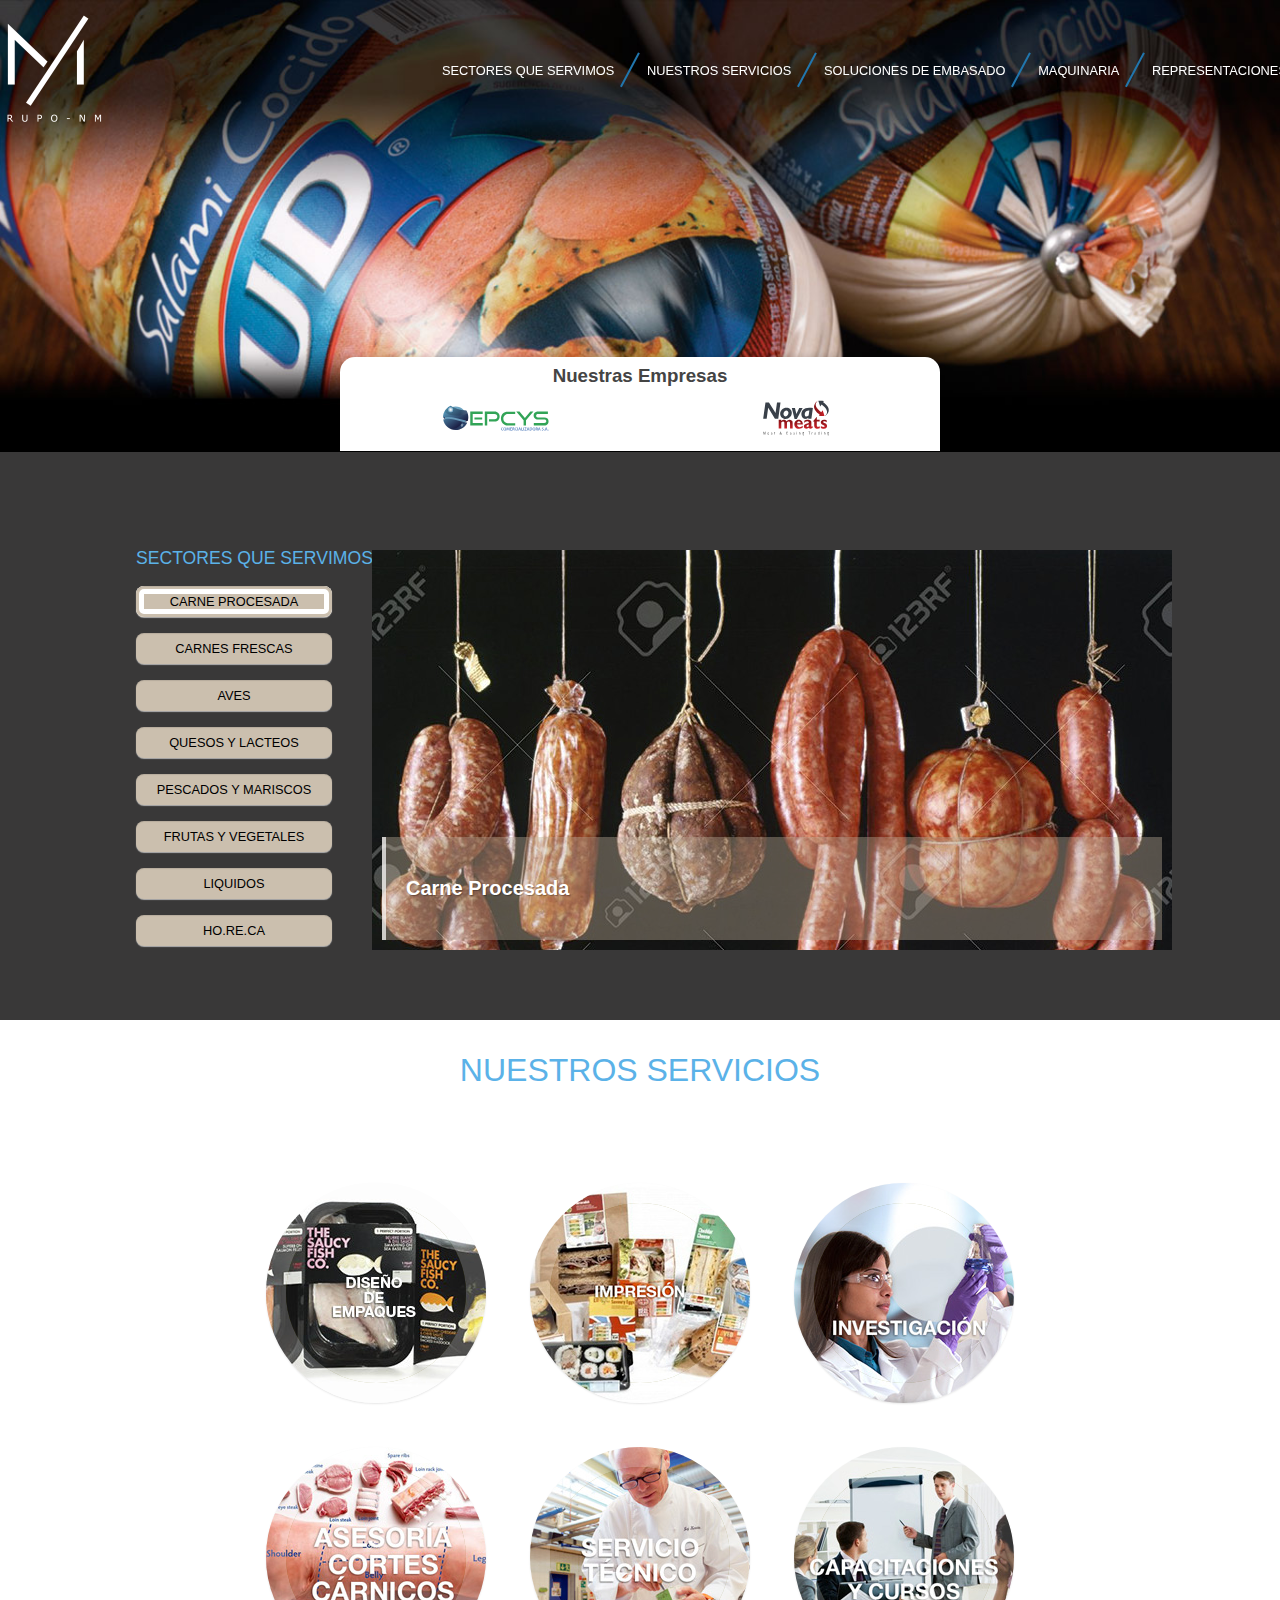
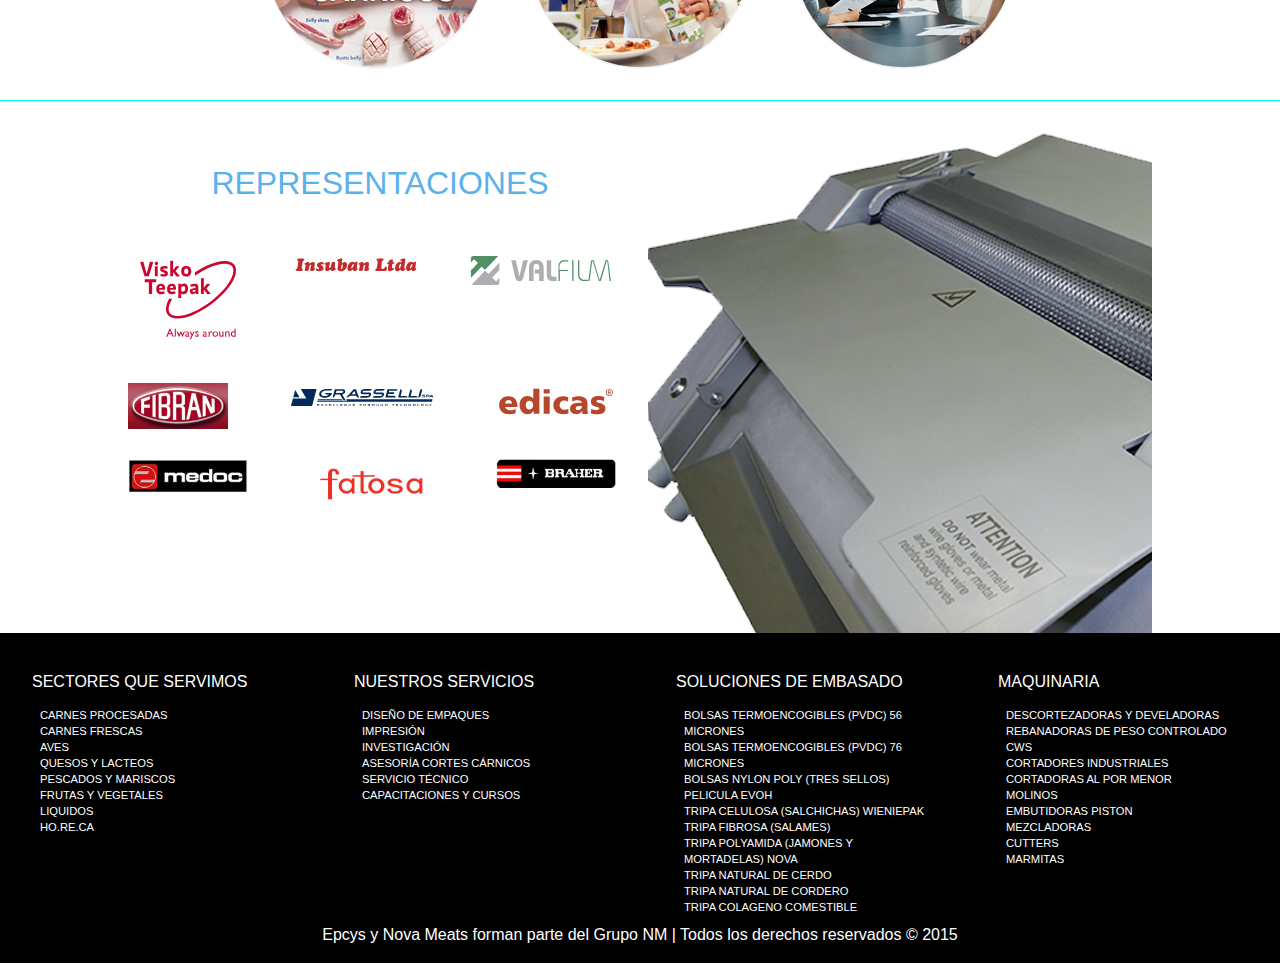
==== commit 3c742c4d: "Cambios en la galleria de maquinaria y correcto funcionamiento" ====
--- a/index.html
+++ b/index.html
@@ -7,10 +7,9 @@
   <link rel="stylesheet" type="text/css" href="./public/css/demo.css"/>
   <link rel="stylesheet" type="text/css" href="./public/css/slicebox.css"/>
   <link rel="stylesheet" type="text/css" href="./public/css/custom.css"/>
-  <link rel="stylesheet" type="text/css" href="./public/css/common.css"/>
-  <link rel="stylesheet" type="text/css" href="./public/css/style5.css"/>
   <script type="text/javascript" src="./public/js/vendor/modernizr.custom.46884.js"></script>
   <link rel="stylesheet" href="./public/css/styles.css"/>
+  <link rel="stylesheet" type="text/css" href="./public/css/common.css"/>
 </head>
 <body>
   <div class="Layout">
--- a/public/css/demo.css
+++ b/public/css/demo.css
@@ -17,7 +17,7 @@
 
 /* General Demo Style */
 body {
-	background: #e4ebe9 url(../images/fancy_deboss.png) repeat top left;
+	/*background: #e4ebe9 url(../images/fancy_deboss.png) repeat top left;*/
 	color: #444;
 	font-family: "PT Sans Narrow", Arial, sans-serif;
 	font-size: 13px;
@@ -163,6 +163,6 @@
 	clear: both;
 	text-align: center;
 	width: 100%;
-	max-wdith: 440px;
+	max-width: 440px;
 	margin: 0 auto;
 }
--- a/public/css/styles.css
+++ b/public/css/styles.css
@@ -1,2 +1,2 @@
 @import url("https://fonts.googleapis.com/css?family=Exo:400,800,200");
-.rslides{position:relative;list-style:none;overflow:hidden;width:100%;padding:0;margin:0}.rslides li{-webkit-backface-visibility:hidden;position:absolute;display:none;width:100%;left:0;top:0}.rslides li:first-child{position:relative;display:block;float:left}.rslides img{display:block;height:auto;float:left;width:100%;border:0}body{background:#c9d1d6 !important;display:-webkit-box;display:-moz-box;display:-webkit-flex;display:-ms-flexbox;display:box;display:flex;-webkit-box-pack:center;-moz-box-pack:center;-o-box-pack:center;-ms-flex-pack:center;-webkit-justify-content:center;justify-content:center}.Total{background-image:url("../images/fondoInterna.jpg");background-repeat:no-repeat;width:1366px;}.Total .Main-menu{display:-webkit-box;display:-moz-box;display:-webkit-flex;display:-ms-flexbox;display:box;display:flex;-webkit-box-pack:justify;-moz-box-pack:justify;-o-box-pack:justify;-ms-flex-pack:justify;-webkit-justify-content:space-between;justify-content:space-between;-webkit-box-align:center;-moz-box-align:center;-o-box-align:center;-ms-flex-align:center;-webkit-align-items:center;align-items:center;width:100%;height:110px;}.Total .Main-menu_logoB{margin-left:3.5rem;width:100px}.Total .Main-menu_list{display:-webkit-box;display:-moz-box;display:-webkit-flex;display:-ms-flexbox;display:box;display:flex;-webkit-box-pack:distribute;-moz-box-pack:distribute;-o-box-pack:distribute;-ms-flex-pack:distribute;-webkit-justify-content:space-around;justify-content:space-around;-webkit-box-align:center;-moz-box-align:center;-o-box-align:center;-ms-flex-align:center;-webkit-align-items:center;align-items:center;margin:0 3rem 0 0;padding:0;height:50px}.Total .menu_items{font-size:1.4rem !important;color:#fff;height:auto;margin:0}.Total .Encabezado{color:#fff;display:-webkit-box;display:-moz-box;display:-webkit-flex;display:-ms-flexbox;display:box;display:flex;font-weight:800 !important;-webkit-box-pack:end;-moz-box-pack:end;-o-box-pack:end;-ms-flex-pack:end;-webkit-justify-content:flex-end;justify-content:flex-end;width:58%;height:65px}.Total .Encabezado h2{font-size:3rem;line-height:2.5rem;margin:0 0 .5rem 0}.Total .Embasado{display:-webkit-box;display:-moz-box;display:-webkit-flex;display:-ms-flexbox;display:box;display:flex;height:450px;width:100%;}.Total .Embasado-list{font-size:.9rem;height:340px;margin-left:8rem;padding:1rem;line-height:2rem;width:30%}.Total .Embasado-list ul{padding:0 1rem}.Total .Embasado-list_button{-webkit-border-radius:1rem;border-radius:1rem;font-size:1.3rem}.Total .Embasado-list_button:hover{color:#0ff}.Total .Embasado .liopciones{background:rgba(220,217,217,0.83);border:solid 1px #808080;-webkit-border-radius:1rem;border-radius:1rem;padding:1rem}.Total .Embasado .liopciones li{padding-left:2rem}.Total .Embasado-list p{font-size:1.3rem;color:#000}.Total .Embasado-info{background:rgba(0,0,0,0.5);border:solid 3px #0ff;-webkit-border-radius:1rem;border-radius:1rem;color:#fff;padding:1rem;width:50%;height:250px}.Total .Embasado-info h1{font-size:2rem;margin-bottom:0}.Total .Embasado #titulazo{color:#0ff;font-weight:800}.Total .Maquinaria{display:-webkit-box;display:-moz-box;display:-webkit-flex;display:-ms-flexbox;display:box;display:flex;-webkit-box-pack:center;-moz-box-pack:center;-o-box-pack:center;-ms-flex-pack:center;-webkit-justify-content:center;justify-content:center;-webkit-box-pack:distribute;-moz-box-pack:distribute;-o-box-pack:distribute;-ms-flex-pack:distribute;-webkit-justify-content:space-around;justify-content:space-around;-webkit-box-lines:multiple;-moz-box-lines:multiple;-o-box-lines:multiple;-webkit-flex-wrap:wrap;-ms-flex-wrap:wrap;flex-wrap:wrap;height:600px;width:100%;}.Total .Maquinaria-list{background:#fff;border:solid 3px #0ff;font-size:.9rem;height:340px;line-height:2rem}.Total .Maquinaria-gallery{display:-webkit-box;display:-moz-box;display:-webkit-flex;display:-ms-flexbox;display:box;display:flex;-webkit-box-pack:center;-moz-box-pack:center;-o-box-pack:center;-ms-flex-pack:center;-webkit-justify-content:center;justify-content:center;background-image:url("../images/recuadroGal.png");-webkit-background-size:contain;-moz-background-size:contain;background-size:contain;background-repeat:no-repeat;width:650px}.Total .Maquinaria-gallery_items{width:222px;height:343px;-webkit-background-size:contain;-moz-background-size:contain;background-size:contain}.Total .Maquinaria h2{color:#137cb9;width:100%;height:50px;margin:1.5rem 0 0 0;text-align:center}.Total .Footer{display:-webkit-box;display:-moz-box;display:-webkit-flex;display:-ms-flexbox;display:box;display:flex;-webkit-box-pack:center;-moz-box-pack:center;-o-box-pack:center;-ms-flex-pack:center;-webkit-justify-content:center;justify-content:center;-webkit-box-lines:multiple;-moz-box-lines:multiple;-o-box-lines:multiple;-webkit-flex-wrap:wrap;-ms-flex-wrap:wrap;flex-wrap:wrap;background:#000;width:100%;height:330px;}.Total .Footer-layout{display:-webkit-box;display:-moz-box;display:-webkit-flex;display:-ms-flexbox;display:box;display:flex;-webkit-box-pack:center;-moz-box-pack:center;-o-box-pack:center;-ms-flex-pack:center;-webkit-justify-content:center;justify-content:center;-webkit-box-pack:justify;-moz-box-pack:justify;-o-box-pack:justify;-ms-flex-pack:justify;-webkit-justify-content:space-between;justify-content:space-between;padding-top:1.5rem;width:95%;height:250px}.Total .Footer-titulos,.Total .Footer-texto{color:#fff}.Total .Footer-texto{font-size:1rem;line-height:2rem;padding-left:.5rem !important}.Total .Footer-layout_col{width:250px}.Total .Footer-layout_copy{display:-webkit-box;display:-moz-box;display:-webkit-flex;display:-ms-flexbox;display:box;display:flex}.Total .Footer-layout_copy p{color:#fff}.Total .Footer .linkGNM{color:#fff}body{margin:0;padding:0;font-family:'Exo' sans-serif;font-size:16px}li{list-style:none;}a{text-decoration:none}.Layout{background:#393838;display:-webkit-box;display:-moz-box;display:-webkit-flex;display:-ms-flexbox;display:box;display:flex;-webkit-box-pack:center;-moz-box-pack:center;-o-box-pack:center;-ms-flex-pack:center;-webkit-justify-content:center;justify-content:center;-webkit-box-lines:multiple;-moz-box-lines:multiple;-o-box-lines:multiple;-webkit-flex-wrap:wrap;-ms-flex-wrap:wrap;flex-wrap:wrap;max-width:1366px;min-height:100vh;margin:0 auto;}.Layout .Header{display:-webkit-box;display:-moz-box;display:-webkit-flex;display:-ms-flexbox;display:box;display:flex;-webkit-box-pack:center;-moz-box-pack:center;-o-box-pack:center;-ms-flex-pack:center;-webkit-justify-content:center;justify-content:center;-webkit-box-lines:multiple;-moz-box-lines:multiple;-o-box-lines:multiple;-webkit-flex-wrap:wrap;-ms-flex-wrap:wrap;flex-wrap:wrap;width:100%;height:500px;}.Layout .Header-slides{background:#000;width:100%;z-index:1}.Layout .Header .Header-nav{display:-webkit-box;display:-moz-box;display:-webkit-flex;display:-ms-flexbox;display:box;display:flex;-webkit-box-pack:justify;-moz-box-pack:justify;-o-box-pack:justify;-ms-flex-pack:justify;-webkit-justify-content:space-between;justify-content:space-between;-webkit-box-align:center;-moz-box-align:center;-o-box-align:center;-ms-flex-align:center;-webkit-align-items:center;align-items:center;color:#fff;width:1363px;height:140px}.Layout .Header-nav_logo{width:111px;height:107px;margin:0 1rem 0 2rem}.Layout .Header-nav_list{display:-webkit-box;display:-moz-box;display:-webkit-flex;display:-ms-flexbox;display:box;display:flex;-webkit-box-pack:distribute;-moz-box-pack:distribute;-o-box-pack:distribute;-ms-flex-pack:distribute;-webkit-justify-content:space-around;justify-content:space-around;-webkit-box-align:center;-moz-box-align:center;-o-box-align:center;-ms-flex-align:center;-webkit-align-items:center;align-items:center;margin:0 2rem 0 0;padding:0;width:850px;height:50px}.Layout .Header-nav_list a{color:#fff;font-size:.8rem}.Layout .Header-nav_items{font-size:.8rem;height:auto}.Layout .Header-empresas{-webkit-border-radius:15px 15px 0 0;border-radius:15px 15px 0 0;width:600px;height:94px;background:#fff;z-index:3;position:relative;top:-95px}.Layout .Header-empresas_logos{-webkit-box-align:center;-moz-box-align:center;-o-box-align:center;-ms-flex-align:center;-webkit-align-items:center;align-items:center;display:-webkit-box;display:-moz-box;display:-webkit-flex;display:-ms-flexbox;display:box;display:flex;-webkit-box-pack:distribute;-moz-box-pack:distribute;-o-box-pack:distribute;-ms-flex-pack:distribute;-webkit-justify-content:space-around;justify-content:space-around;width:100%;height:60px}.Layout .Header .h3-Empresas{text-align:center;margin:.5rem 0 .2rem 0}.Layout .Header-empresas_Epcys{width:136px;height:31px}.Layout .Header-empresas_Nova{width:112px;height:40px}.Layout .container{position:absolute;z-index:2}.Layout .Sectores{display:-webkit-box;display:-moz-box;display:-webkit-flex;display:-ms-flexbox;display:box;display:flex;-webkit-box-pack:center;-moz-box-pack:center;-o-box-pack:center;-ms-flex-pack:center;-webkit-justify-content:center;justify-content:center;-webkit-box-pack:justify;-moz-box-pack:justify;-o-box-pack:justify;-ms-flex-pack:justify;-webkit-justify-content:space-between;justify-content:space-between;width:1024px;height:520px;}.Layout .Sectores-titulo{color:#5bb2e8;font-size:1.1rem;text-align:center;margin:3rem 0 0 .5rem;text-align:left;width:240px;height:30px}.Layout .Sectores-titulo_list{color:#fff;font-family:'Exo';font-size:.8rem;font-weight:200;text-decoration:none;text-align:left;margin-left:3rem}.Layout .Servicios{border-bottom:solid 1px #0ff;display:-webkit-box;display:-moz-box;display:-webkit-flex;display:-ms-flexbox;display:box;display:flex;-webkit-box-pack:center;-moz-box-pack:center;-o-box-pack:center;-ms-flex-pack:center;-webkit-justify-content:center;justify-content:center;-webkit-box-lines:multiple;-moz-box-lines:multiple;-o-box-lines:multiple;-webkit-flex-wrap:wrap;-ms-flex-wrap:wrap;flex-wrap:wrap;background:#fff;width:100%;height:680px;}.Layout .Servicios-titulo{color:#5bb2e8;font-size:2rem;text-align:center;width:100%;height:50px}.Layout .Servicios-circulos{display:-webkit-box;display:-moz-box;display:-webkit-flex;display:-ms-flexbox;display:box;display:flex;-webkit-box-pack:center;-moz-box-pack:center;-o-box-pack:center;-ms-flex-pack:center;-webkit-justify-content:center;justify-content:center;-webkit-box-lines:multiple;-moz-box-lines:multiple;-o-box-lines:multiple;-webkit-flex-wrap:wrap;-ms-flex-wrap:wrap;flex-wrap:wrap;background:#000;width:198px;height:198px;-webkit-border-radius:50%;border-radius:50%}.Layout .Servicios-circulos h2{color:#fff;text-align:center;margin:2rem;color:#5bb2e8;font-size:1.1rem;text-align:center}.Layout .Servicios-circulos p{color:#fff;font-size:.6rem;text-align:center;width:150px}.Layout .Servicios .Contenedor-circulos{width:1024px;height:400px;}.Layout .Servicios .Contenedor-circulos_arriba{display:-webkit-box;display:-moz-box;display:-webkit-flex;display:-ms-flexbox;display:box;display:flex;-webkit-box-pack:distribute;-moz-box-pack:distribute;-o-box-pack:distribute;-ms-flex-pack:distribute;-webkit-justify-content:space-around;justify-content:space-around;width:900px}.Layout .Servicios .Contenedor-circulos_abajo{display:-webkit-box;display:-moz-box;display:-webkit-flex;display:-ms-flexbox;display:box;display:flex;-webkit-box-pack:distribute;-moz-box-pack:distribute;-o-box-pack:distribute;-ms-flex-pack:distribute;-webkit-justify-content:space-around;justify-content:space-around;padding-left:5rem}.Layout .Servicios .Contenedor-circulos .h2-abajo{display:-webkit-box;display:-moz-box;display:-webkit-flex;display:-ms-flexbox;display:box;display:flex;-webkit-box-align:center;-moz-box-align:center;-o-box-align:center;-ms-flex-align:center;-webkit-align-items:center;align-items:center}.Layout .Maquinaria{background:#fff;display:-webkit-box;display:-moz-box;display:-webkit-flex;display:-ms-flexbox;display:box;display:flex;-webkit-box-pack:center;-moz-box-pack:center;-o-box-pack:center;-ms-flex-pack:center;-webkit-justify-content:center;justify-content:center;padding-top:2rem;width:100%;height:500px;}.Layout .Maquinaria-layout{display:-webkit-box;display:-moz-box;display:-webkit-flex;display:-ms-flexbox;display:box;display:flex;width:1024px}.Layout .Maquinaria-representaciones{width:50%;height:383px}.Layout .Maquinaria-representaciones p{color:#5bb2e8;font-size:2rem;text-align:center}.Layout .Maquinaria-representaciones_logos{display:-webkit-box;display:-moz-box;display:-webkit-flex;display:-ms-flexbox;display:box;display:flex;-webkit-box-pack:justify;-moz-box-pack:justify;-o-box-pack:justify;-ms-flex-pack:justify;-webkit-justify-content:space-between;justify-content:space-between;-webkit-box-lines:multiple;-moz-box-lines:multiple;-o-box-lines:multiple;-webkit-flex-wrap:wrap;-ms-flex-wrap:wrap;flex-wrap:wrap;height:270px;margin:0 1rem 0 0}.Layout .Maquinaria-representaciones_logos a{margin:.8rem 0}.Layout .Maquinaria .logo-visko{width:120px}.Layout .Maquinaria .logo-valfilm{width:150px}.Layout .Maquinaria .logo-edicas{width:120px}.Layout .Maquinaria .logo-insuban{width:130px}.Layout .Maquinaria .logo-grasselli{width:150px}.Layout .Maquinaria .logo-medoc{width:120px}.Layout .Maquinaria .logo-braher{width:120px}.Layout .Maquinaria .logo-fibran{width:100px}.Layout .Maquinaria-fondo{background-image:url("../images/maquinaria.png");margin-left:1rem;width:50%}.Layout .Maquinaria-fondo_titulo{color:#fff;font-size:2rem;margin-right:4rem;text-align:right}.Layout .Footer{display:-webkit-box;display:-moz-box;display:-webkit-flex;display:-ms-flexbox;display:box;display:flex;-webkit-box-pack:center;-moz-box-pack:center;-o-box-pack:center;-ms-flex-pack:center;-webkit-justify-content:center;justify-content:center;-webkit-box-lines:multiple;-moz-box-lines:multiple;-o-box-lines:multiple;-webkit-flex-wrap:wrap;-ms-flex-wrap:wrap;flex-wrap:wrap;background:#000;width:100%;height:330px;}.Layout .Footer-layout{display:-webkit-box;display:-moz-box;display:-webkit-flex;display:-ms-flexbox;display:box;display:flex;-webkit-box-pack:center;-moz-box-pack:center;-o-box-pack:center;-ms-flex-pack:center;-webkit-justify-content:center;justify-content:center;-webkit-box-pack:justify;-moz-box-pack:justify;-o-box-pack:justify;-ms-flex-pack:justify;-webkit-justify-content:space-between;justify-content:space-between;padding-top:1.5rem;width:95%;height:250px}.Layout .Footer-titulos,.Layout .Footer-texto{color:#fff}.Layout .Footer-texto{font-size:.7rem;line-height:1rem;padding-left:.5rem !important}.Layout .Footer-layout_col{width:250px}.Layout .Footer-layout_copy{display:-webkit-box;display:-moz-box;display:-webkit-flex;display:-ms-flexbox;display:box;display:flex}.Layout .Footer-layout_copy p{color:#fff}.Layout .Footer .linkGNM{color:#fff}+.rslides{position:relative;list-style:none;overflow:hidden;width:100%;padding:0;margin:0}.rslides li{-webkit-backface-visibility:hidden;position:absolute;display:none;width:100%;left:0;top:0}.rslides li:first-child{position:relative;display:block;float:left}.rslides img{display:block;height:auto;float:left;width:100%;border:0}body{background:#c9d1d6 !important;display:-webkit-box;display:-moz-box;display:-webkit-flex;display:-ms-flexbox;display:box;display:flex;-webkit-box-pack:center;-moz-box-pack:center;-o-box-pack:center;-ms-flex-pack:center;-webkit-justify-content:center;justify-content:center}.Total{background-image:url("../images/fondoInterna.jpg");background-repeat:no-repeat;width:1366px;}.Total .Main-menu{display:-webkit-box;display:-moz-box;display:-webkit-flex;display:-ms-flexbox;display:box;display:flex;-webkit-box-pack:justify;-moz-box-pack:justify;-o-box-pack:justify;-ms-flex-pack:justify;-webkit-justify-content:space-between;justify-content:space-between;-webkit-box-align:center;-moz-box-align:center;-o-box-align:center;-ms-flex-align:center;-webkit-align-items:center;align-items:center;width:100%;height:110px;}.Total .Main-menu_logoB{margin-left:3.5rem;width:100px}.Total .Main-menu_list{display:-webkit-box;display:-moz-box;display:-webkit-flex;display:-ms-flexbox;display:box;display:flex;-webkit-box-pack:distribute;-moz-box-pack:distribute;-o-box-pack:distribute;-ms-flex-pack:distribute;-webkit-justify-content:space-around;justify-content:space-around;-webkit-box-align:center;-moz-box-align:center;-o-box-align:center;-ms-flex-align:center;-webkit-align-items:center;align-items:center;margin:0 3rem 0 0;padding:0;height:50px}.Total .menu_items{font-size:1.4rem !important;color:#fff;height:auto;margin:0}.Total .Encabezado{color:#fff;display:-webkit-box;display:-moz-box;display:-webkit-flex;display:-ms-flexbox;display:box;display:flex;font-weight:800 !important;-webkit-box-pack:end;-moz-box-pack:end;-o-box-pack:end;-ms-flex-pack:end;-webkit-justify-content:flex-end;justify-content:flex-end;width:58%;height:65px}.Total .Encabezado h2{font-size:3rem;line-height:2.5rem;margin:0 0 .5rem 0}.Total .Embasado{display:-webkit-box;display:-moz-box;display:-webkit-flex;display:-ms-flexbox;display:box;display:flex;height:450px;width:100%;}.Total .Embasado-list{font-size:.9rem;height:340px;margin-left:8rem;padding:1rem;line-height:2rem;width:30%}.Total .Embasado-list ul{padding:0 1rem}.Total .Embasado-list_button{-webkit-border-radius:1rem;border-radius:1rem;font-size:1.3rem}.Total .Embasado-list_button:hover{color:#0ff}.Total .Embasado .liopciones{background:rgba(220,217,217,0.83);border:solid 1px #808080;-webkit-border-radius:1rem;border-radius:1rem;padding:1rem}.Total .Embasado .liopciones li{padding-left:2rem}.Total .Embasado-list p{font-size:1.3rem;color:#000}.Total .Embasado-info{background:rgba(0,0,0,0.5);border:solid 3px #0ff;-webkit-border-radius:1rem;border-radius:1rem;color:#fff;padding:1rem;width:50%;height:250px}.Total .Embasado-info h1{font-size:2rem;margin-bottom:0}.Total .Embasado #titulazo{color:#0ff;font-weight:800}.Total .Maquinaria{display:-webkit-box;display:-moz-box;display:-webkit-flex;display:-ms-flexbox;display:box;display:flex;-webkit-box-pack:center;-moz-box-pack:center;-o-box-pack:center;-ms-flex-pack:center;-webkit-justify-content:center;justify-content:center;-webkit-box-pack:distribute;-moz-box-pack:distribute;-o-box-pack:distribute;-ms-flex-pack:distribute;-webkit-justify-content:space-around;justify-content:space-around;-webkit-box-lines:multiple;-moz-box-lines:multiple;-o-box-lines:multiple;-webkit-flex-wrap:wrap;-ms-flex-wrap:wrap;flex-wrap:wrap;height:600px;width:100%;}.Total .Maquinaria-list{background:#fff;border:solid 3px #0ff;font-size:1.3rem;height:340px;line-height:2rem;margin-left:1.5rem}.Total .Maquinaria-gallery{display:-webkit-box;display:-moz-box;display:-webkit-flex;display:-ms-flexbox;display:box;display:flex;-webkit-box-pack:center;-moz-box-pack:center;-o-box-pack:center;-ms-flex-pack:center;-webkit-justify-content:center;justify-content:center;background-image:url("../images/recuadroGal.png");-webkit-background-size:contain;-moz-background-size:contain;background-size:contain;background-repeat:no-repeat;width:650px}.Total .Maquinaria-gallery_items{width:222px;height:343px;-webkit-background-size:contain;-moz-background-size:contain;background-size:contain}.Total .Maquinaria h2{color:#137cb9;width:100%;height:50px;margin:1.5rem 0 0 0;text-align:center}.Total .Maquinaria p{color:#137cb9;font-size:1.3rem;margin-left:3rem}.Total .Maquinaria li{font-size:1rem;margin-left:3rem}.Total .Footer{display:-webkit-box;display:-moz-box;display:-webkit-flex;display:-ms-flexbox;display:box;display:flex;-webkit-box-pack:center;-moz-box-pack:center;-o-box-pack:center;-ms-flex-pack:center;-webkit-justify-content:center;justify-content:center;-webkit-box-lines:multiple;-moz-box-lines:multiple;-o-box-lines:multiple;-webkit-flex-wrap:wrap;-ms-flex-wrap:wrap;flex-wrap:wrap;background:#000;width:100%;height:330px;}.Total .Footer-layout{display:-webkit-box;display:-moz-box;display:-webkit-flex;display:-ms-flexbox;display:box;display:flex;-webkit-box-pack:center;-moz-box-pack:center;-o-box-pack:center;-ms-flex-pack:center;-webkit-justify-content:center;justify-content:center;-webkit-box-pack:justify;-moz-box-pack:justify;-o-box-pack:justify;-ms-flex-pack:justify;-webkit-justify-content:space-between;justify-content:space-between;padding-top:1.5rem;width:95%;height:250px}.Total .Footer-titulos,.Total .Footer-texto{color:#fff}.Total .Footer-texto{font-size:1rem;line-height:2rem;padding-left:.5rem !important}.Total .Footer-layout_col{width:250px}.Total .Footer-layout_copy{display:-webkit-box;display:-moz-box;display:-webkit-flex;display:-ms-flexbox;display:box;display:flex}.Total .Footer-layout_copy p{color:#fff}.Total .Footer .linkGNM{color:#fff}.main{width:1024px;margin:0 auto;position:relative}.ch-item{width:100%;height:100%;-webkit-border-radius:50%;border-radius:50%;position:relative;-webkit-box-shadow:0 1px 2px rgba(0,0,0,0.1);box-shadow:0 1px 2px rgba(0,0,0,0.1);cursor:default;}.ch-item:hover .ch-info-front{-webkit-transform:scale(0);-moz-transform:scale(0);-o-transform:scale(0);-ms-transform:scale(0);-webkit-transform:scale(0);-moz-transform:scale(0);-o-transform:scale(0);-ms-transform:scale(0);transform:scale(0);opacity:0;-ms-filter:"progid:DXImageTransform.Microsoft.Alpha(Opacity=0)";filter:alpha(opacity=0)}.ch-item:hover .ch-info-back{-webkit-transform:scale(1);-moz-transform:scale(1);-o-transform:scale(1);-ms-transform:scale(1);-webkit-transform:scale(1);-moz-transform:scale(1);-o-transform:scale(1);-ms-transform:scale(1);transform:scale(1);opacity:1;-ms-filter:none;filter:none;pointer-events:auto}.ch-info-wrap,.ch-info{position:absolute;width:180px;height:180px;-webkit-border-radius:50%;border-radius:50%}.ch-info-wrap{top:20px;left:20px;-webkit-box-shadow:0 0 0 20px rgba(255,255,255,0.2),inset 0 0 3px rgba(115,114,23,0.8);box-shadow:0 0 0 20px rgba(255,255,255,0.2),inset 0 0 3px rgba(115,114,23,0.8)}.ch-info > div{display:block;position:absolute;width:100%;height:100%;-webkit-border-radius:50%;border-radius:50%;background-position:center center;-webkit-backface-visibility:hidden}.ch-info .ch-info-front{-webkit-transition:all .6s ease-in-out;-moz-transition:all .6s ease-in-out;-o-transition:all .6s ease-in-out;-ms-transition:all .6s ease-in-out;-webkit-transition:all 0.6s ease-in-out;-moz-transition:all 0.6s ease-in-out;-o-transition:all 0.6s ease-in-out;-ms-transition:all 0.6s ease-in-out;transition:all 0.6s ease-in-out}.ch-info .ch-info-back{opacity:0;-ms-filter:"progid:DXImageTransform.Microsoft.Alpha(Opacity=0)";filter:alpha(opacity=0);background:#0ff;pointer-events:none;-webkit-transform:scale(1.5);-moz-transform:scale(1.5);-o-transform:scale(2.5);-ms-transform:scale(1.5);-webkit-transform:scale(1.5);-moz-transform:scale(1.5);-o-transform:scale(1.5);-ms-transform:scale(1.5);transform:scale(1.5);-webkit-transition:all .4s ease-in-out .2s;-moz-transition:all .4s ease-in-out .2s;-o-transition:all .4s ease-in-out .2s;-ms-transition:all .4s ease-in-out .2s;-webkit-transition:all 0.4s ease-in-out 0.2s;-moz-transition:all 0.4s ease-in-out 0.2s;-o-transition:all 0.4s ease-in-out 0.2s;-ms-transition:all 0.4s ease-in-out 0.2s;transition:all 0.4s ease-in-out 0.2s}.ch-info h3{color:#000;text-transform:uppercase;text-align:center;letter-spacing:2px;font-size:18px;margin:0 15px;padding:40px 0 0 0;height:auto;font-family:'Open Sans',Arial,sans-serif;text-shadow:0 0 1px #fff,0 1px 2px rgba(0,0,0,0.3)}.ch-info p{color:#000;padding:10px 5px 0;font-style:italic;margin:0 30px;font-size:12px;}.ch-info p a{display:block;color:#e7615e;font-style:normal;font-weight:700;text-transform:uppercase;font-size:9px;letter-spacing:1px;padding-top:4px;font-family:'Open Sans',Arial,sans-serif;}.ch-info p a:hover{color:#fff}.ch-img-1{background-image:url("../images/servicios/empaque1.jpg")}.ch-img-2{background-image:url("../images/servicios/impresion.jpg")}.ch-img-3{background-image:url("../images/servicios/inves.jpg")}.ch-img-4{background-image:url("../images/servicios/cortes.jpg")}.ch-img-5{background-image:url("../images/servicios/st.jpg")}.ch-img-6{background-image:url("../images/servicios/capaci.jpg")}body{margin:0;padding:0;font-family:'Exo' sans-serif;font-size:16px}li{list-style:none;}a{text-decoration:none}.Layout{background:#393838;display:-webkit-box;display:-moz-box;display:-webkit-flex;display:-ms-flexbox;display:box;display:flex;-webkit-box-pack:center;-moz-box-pack:center;-o-box-pack:center;-ms-flex-pack:center;-webkit-justify-content:center;justify-content:center;-webkit-box-lines:multiple;-moz-box-lines:multiple;-o-box-lines:multiple;-webkit-flex-wrap:wrap;-ms-flex-wrap:wrap;flex-wrap:wrap;max-width:1366px;min-height:100vh;margin:0 auto;}.Layout .Header{display:-webkit-box;display:-moz-box;display:-webkit-flex;display:-ms-flexbox;display:box;display:flex;-webkit-box-pack:center;-moz-box-pack:center;-o-box-pack:center;-ms-flex-pack:center;-webkit-justify-content:center;justify-content:center;-webkit-box-lines:multiple;-moz-box-lines:multiple;-o-box-lines:multiple;-webkit-flex-wrap:wrap;-ms-flex-wrap:wrap;flex-wrap:wrap;width:100%;height:500px;}.Layout .Header-slides{background:#000;width:100%;z-index:1}.Layout .Header .Header-nav{display:-webkit-box;display:-moz-box;display:-webkit-flex;display:-ms-flexbox;display:box;display:flex;-webkit-box-pack:justify;-moz-box-pack:justify;-o-box-pack:justify;-ms-flex-pack:justify;-webkit-justify-content:space-between;justify-content:space-between;-webkit-box-align:center;-moz-box-align:center;-o-box-align:center;-ms-flex-align:center;-webkit-align-items:center;align-items:center;color:#fff;width:1363px;height:140px}.Layout .Header-nav_logo{width:111px;height:107px;margin:0 1rem 0 2rem}.Layout .Header-nav_list{display:-webkit-box;display:-moz-box;display:-webkit-flex;display:-ms-flexbox;display:box;display:flex;-webkit-box-pack:distribute;-moz-box-pack:distribute;-o-box-pack:distribute;-ms-flex-pack:distribute;-webkit-justify-content:space-around;justify-content:space-around;-webkit-box-align:center;-moz-box-align:center;-o-box-align:center;-ms-flex-align:center;-webkit-align-items:center;align-items:center;margin:0 2rem 0 0;padding:0;width:850px;height:50px}.Layout .Header-nav_list a{color:#fff;font-size:.8rem}.Layout .Header-nav_items{font-size:.8rem;height:auto}.Layout .Header-empresas{-webkit-border-radius:15px 15px 0 0;border-radius:15px 15px 0 0;width:600px;height:94px;background:#fff;z-index:3;position:relative;top:-95px}.Layout .Header-empresas_logos{-webkit-box-align:center;-moz-box-align:center;-o-box-align:center;-ms-flex-align:center;-webkit-align-items:center;align-items:center;display:-webkit-box;display:-moz-box;display:-webkit-flex;display:-ms-flexbox;display:box;display:flex;-webkit-box-pack:distribute;-moz-box-pack:distribute;-o-box-pack:distribute;-ms-flex-pack:distribute;-webkit-justify-content:space-around;justify-content:space-around;width:100%;height:60px}.Layout .Header .h3-Empresas{text-align:center;margin:.5rem 0 .2rem 0}.Layout .Header-empresas_Epcys{width:136px;height:31px}.Layout .Header-empresas_Nova{width:112px;height:40px}.Layout .container{position:absolute;z-index:2}.Layout .Sectores{display:-webkit-box;display:-moz-box;display:-webkit-flex;display:-ms-flexbox;display:box;display:flex;-webkit-box-pack:center;-moz-box-pack:center;-o-box-pack:center;-ms-flex-pack:center;-webkit-justify-content:center;justify-content:center;-webkit-box-pack:justify;-moz-box-pack:justify;-o-box-pack:justify;-ms-flex-pack:justify;-webkit-justify-content:space-between;justify-content:space-between;width:1024px;height:520px;}.Layout .Sectores-titulo{color:#5bb2e8;font-size:1.1rem;text-align:center;margin:3rem 0 0 .5rem;text-align:left;width:240px;height:30px}.Layout .Sectores-titulo_list{color:#fff;font-family:'Exo';font-size:.8rem;font-weight:200;text-decoration:none;text-align:left;margin-left:3rem}.Layout .Servicios{border-bottom:solid 1px #0ff;display:-webkit-box;display:-moz-box;display:-webkit-flex;display:-ms-flexbox;display:box;display:flex;-webkit-box-pack:center;-moz-box-pack:center;-o-box-pack:center;-ms-flex-pack:center;-webkit-justify-content:center;justify-content:center;-webkit-box-lines:multiple;-moz-box-lines:multiple;-o-box-lines:multiple;-webkit-flex-wrap:wrap;-ms-flex-wrap:wrap;flex-wrap:wrap;background:#fff;width:100%;height:680px;}.Layout .Servicios-titulo{color:#5bb2e8;font-size:2rem;text-align:center;width:100%;height:50px}.Layout .Servicios-circulos{display:-webkit-box;display:-moz-box;display:-webkit-flex;display:-ms-flexbox;display:box;display:flex;-webkit-box-pack:center;-moz-box-pack:center;-o-box-pack:center;-ms-flex-pack:center;-webkit-justify-content:center;justify-content:center;-webkit-box-lines:multiple;-moz-box-lines:multiple;-o-box-lines:multiple;-webkit-flex-wrap:wrap;-ms-flex-wrap:wrap;flex-wrap:wrap;background:#000;width:198px;height:198px;-webkit-border-radius:50%;border-radius:50%}.Layout .Servicios-circulos h2{color:#fff;text-align:center;margin:2rem;color:#5bb2e8;font-size:1.1rem;text-align:center}.Layout .Servicios-circulos p{color:#fff;font-size:.6rem;text-align:center;width:150px}.Layout .Servicios .Contenedor-circulos{width:1024px;height:400px;}.Layout .Servicios .Contenedor-circulos_arriba{display:-webkit-box;display:-moz-box;display:-webkit-flex;display:-ms-flexbox;display:box;display:flex;-webkit-box-pack:distribute;-moz-box-pack:distribute;-o-box-pack:distribute;-ms-flex-pack:distribute;-webkit-justify-content:space-around;justify-content:space-around;width:900px}.Layout .Servicios .Contenedor-circulos_abajo{display:-webkit-box;display:-moz-box;display:-webkit-flex;display:-ms-flexbox;display:box;display:flex;-webkit-box-pack:distribute;-moz-box-pack:distribute;-o-box-pack:distribute;-ms-flex-pack:distribute;-webkit-justify-content:space-around;justify-content:space-around;padding-left:5rem}.Layout .Servicios .Contenedor-circulos .h2-abajo{display:-webkit-box;display:-moz-box;display:-webkit-flex;display:-ms-flexbox;display:box;display:flex;-webkit-box-align:center;-moz-box-align:center;-o-box-align:center;-ms-flex-align:center;-webkit-align-items:center;align-items:center}.Layout .Maquinaria{background:#fff;display:-webkit-box;display:-moz-box;display:-webkit-flex;display:-ms-flexbox;display:box;display:flex;-webkit-box-pack:center;-moz-box-pack:center;-o-box-pack:center;-ms-flex-pack:center;-webkit-justify-content:center;justify-content:center;padding-top:2rem;width:100%;height:500px;}.Layout .Maquinaria-layout{display:-webkit-box;display:-moz-box;display:-webkit-flex;display:-ms-flexbox;display:box;display:flex;width:1024px}.Layout .Maquinaria-representaciones{width:50%;height:383px}.Layout .Maquinaria-representaciones p{color:#5bb2e8;font-size:2rem;text-align:center}.Layout .Maquinaria-representaciones_logos{display:-webkit-box;display:-moz-box;display:-webkit-flex;display:-ms-flexbox;display:box;display:flex;-webkit-box-pack:justify;-moz-box-pack:justify;-o-box-pack:justify;-ms-flex-pack:justify;-webkit-justify-content:space-between;justify-content:space-between;-webkit-box-lines:multiple;-moz-box-lines:multiple;-o-box-lines:multiple;-webkit-flex-wrap:wrap;-ms-flex-wrap:wrap;flex-wrap:wrap;height:270px;margin:0 1rem 0 0}.Layout .Maquinaria-representaciones_logos a{margin:.8rem 0}.Layout .Maquinaria .logo-visko{width:120px}.Layout .Maquinaria .logo-valfilm{width:150px}.Layout .Maquinaria .logo-edicas{width:120px}.Layout .Maquinaria .logo-insuban{width:130px}.Layout .Maquinaria .logo-grasselli{width:150px}.Layout .Maquinaria .logo-medoc{width:120px}.Layout .Maquinaria .logo-braher{width:120px}.Layout .Maquinaria .logo-fibran{width:100px}.Layout .Maquinaria-fondo{background-image:url("../images/maquinaria.png");margin-left:1rem;width:50%}.Layout .Maquinaria-fondo_titulo{color:#fff;font-size:2rem;margin-right:4rem;text-align:right}.Layout .Footer{display:-webkit-box;display:-moz-box;display:-webkit-flex;display:-ms-flexbox;display:box;display:flex;-webkit-box-pack:center;-moz-box-pack:center;-o-box-pack:center;-ms-flex-pack:center;-webkit-justify-content:center;justify-content:center;-webkit-box-lines:multiple;-moz-box-lines:multiple;-o-box-lines:multiple;-webkit-flex-wrap:wrap;-ms-flex-wrap:wrap;flex-wrap:wrap;background:#000;width:100%;height:330px;}.Layout .Footer-layout{display:-webkit-box;display:-moz-box;display:-webkit-flex;display:-ms-flexbox;display:box;display:flex;-webkit-box-pack:center;-moz-box-pack:center;-o-box-pack:center;-ms-flex-pack:center;-webkit-justify-content:center;justify-content:center;-webkit-box-pack:justify;-moz-box-pack:justify;-o-box-pack:justify;-ms-flex-pack:justify;-webkit-justify-content:space-between;justify-content:space-between;padding-top:1.5rem;width:95%;height:250px}.Layout .Footer-titulos,.Layout .Footer-texto{color:#fff}.Layout .Footer-texto{font-size:.7rem;line-height:1rem;padding-left:.5rem !important}.Layout .Footer-layout_col{width:250px}.Layout .Footer-layout_copy{display:-webkit-box;display:-moz-box;display:-webkit-flex;display:-ms-flexbox;display:box;display:flex}.Layout .Footer-layout_copy p{color:#fff}.Layout .Footer .linkGNM{color:#fff}